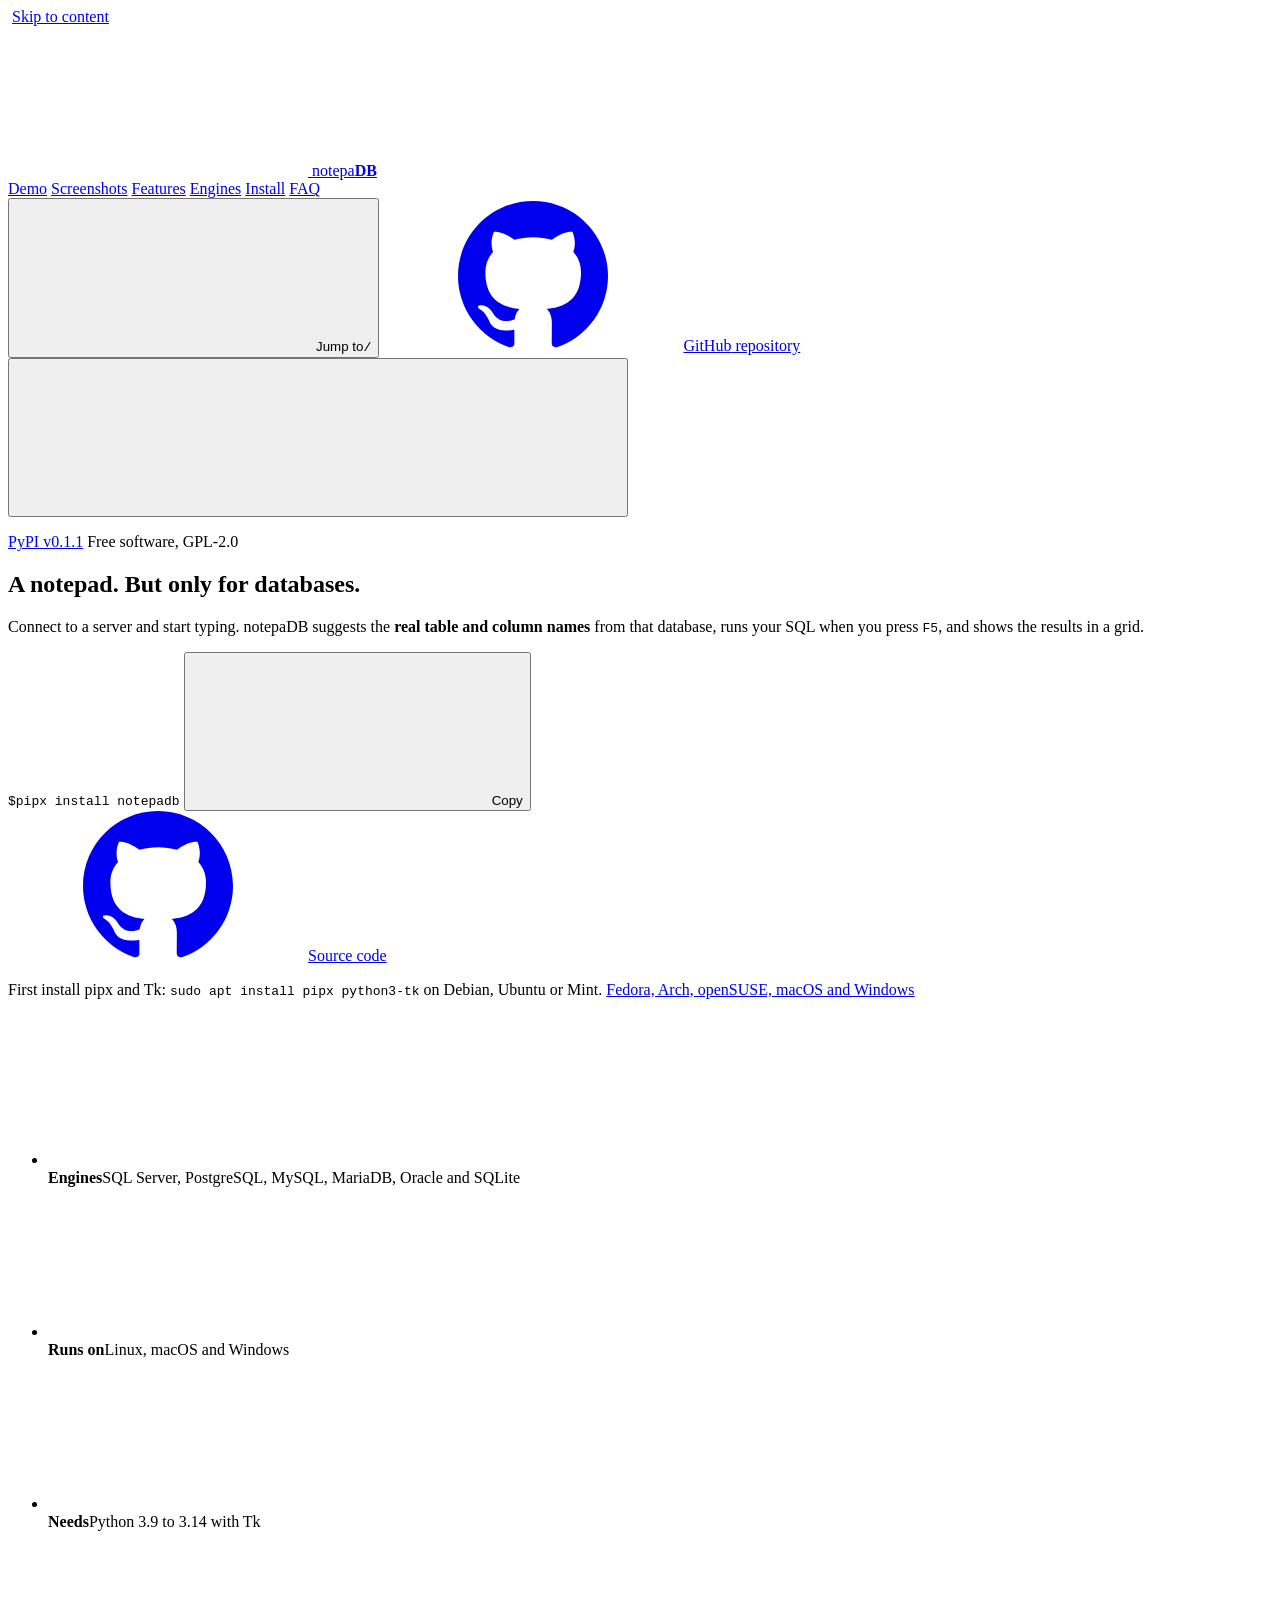
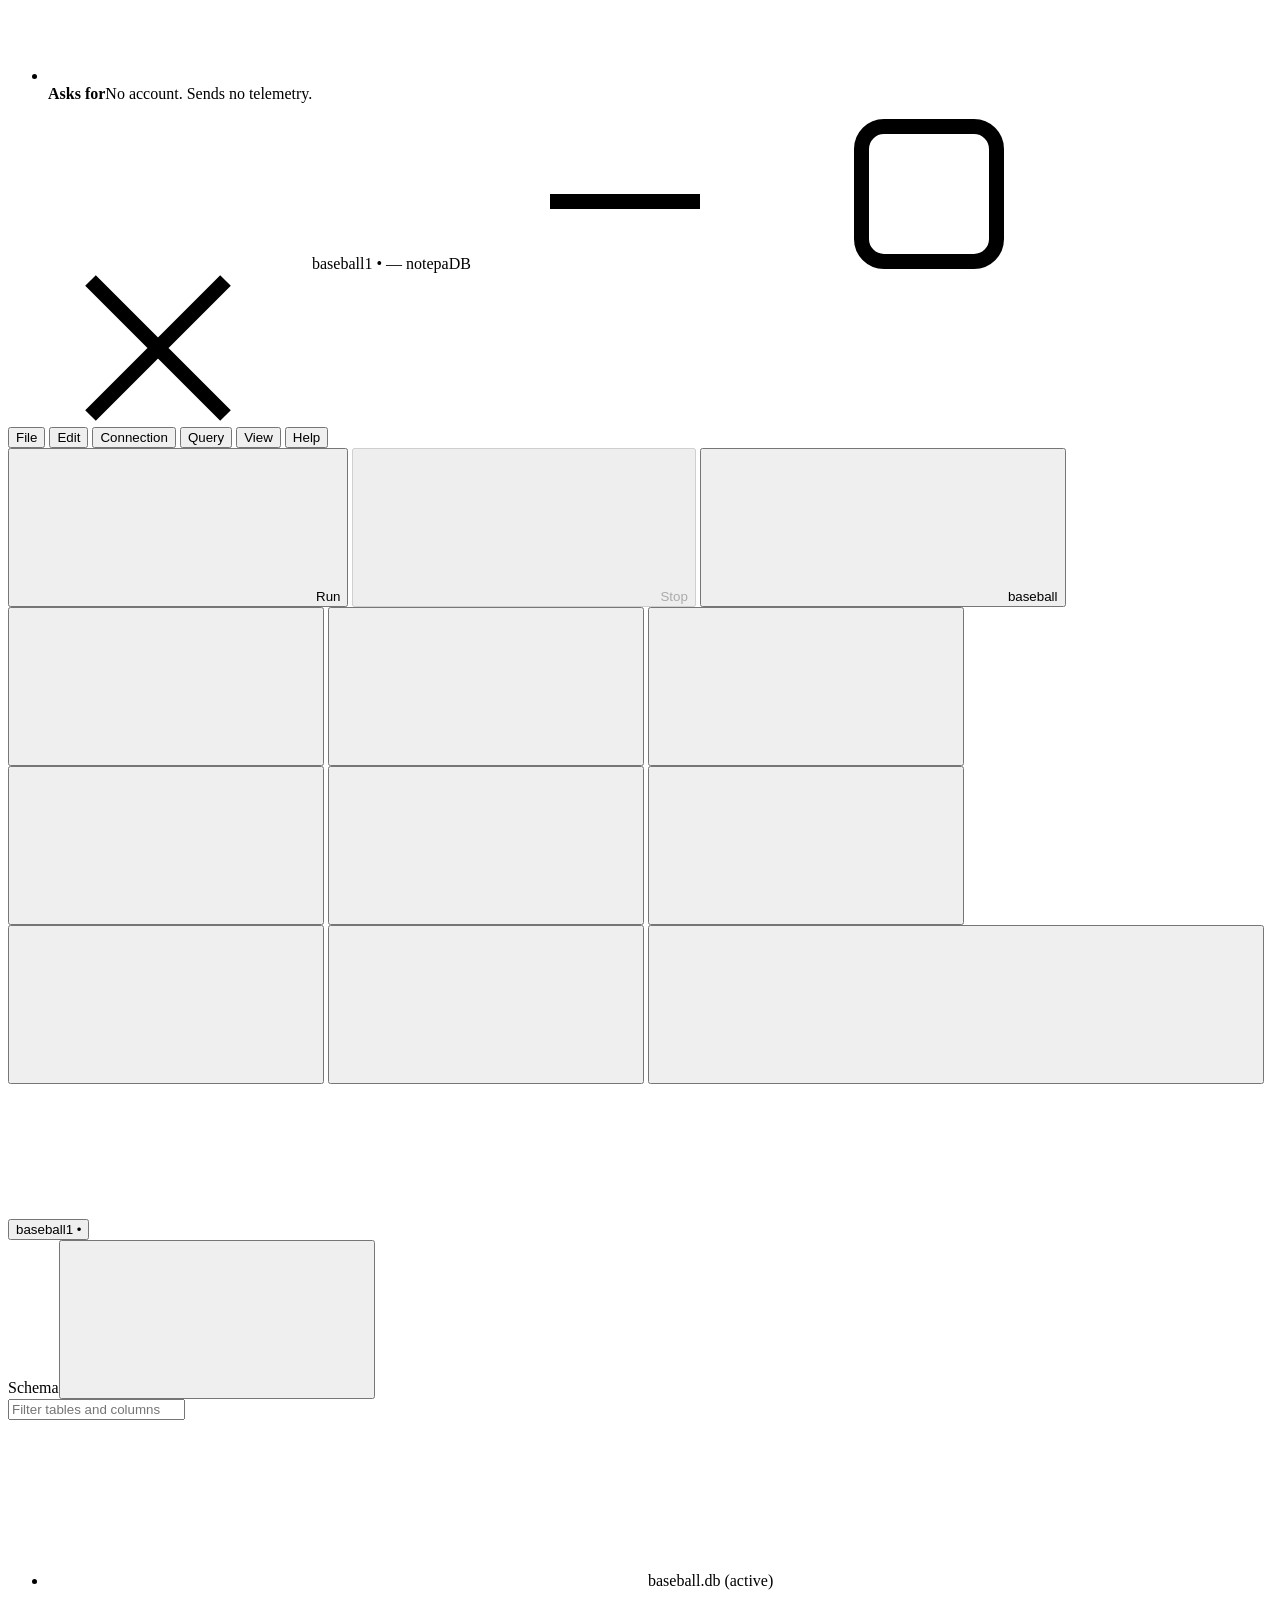
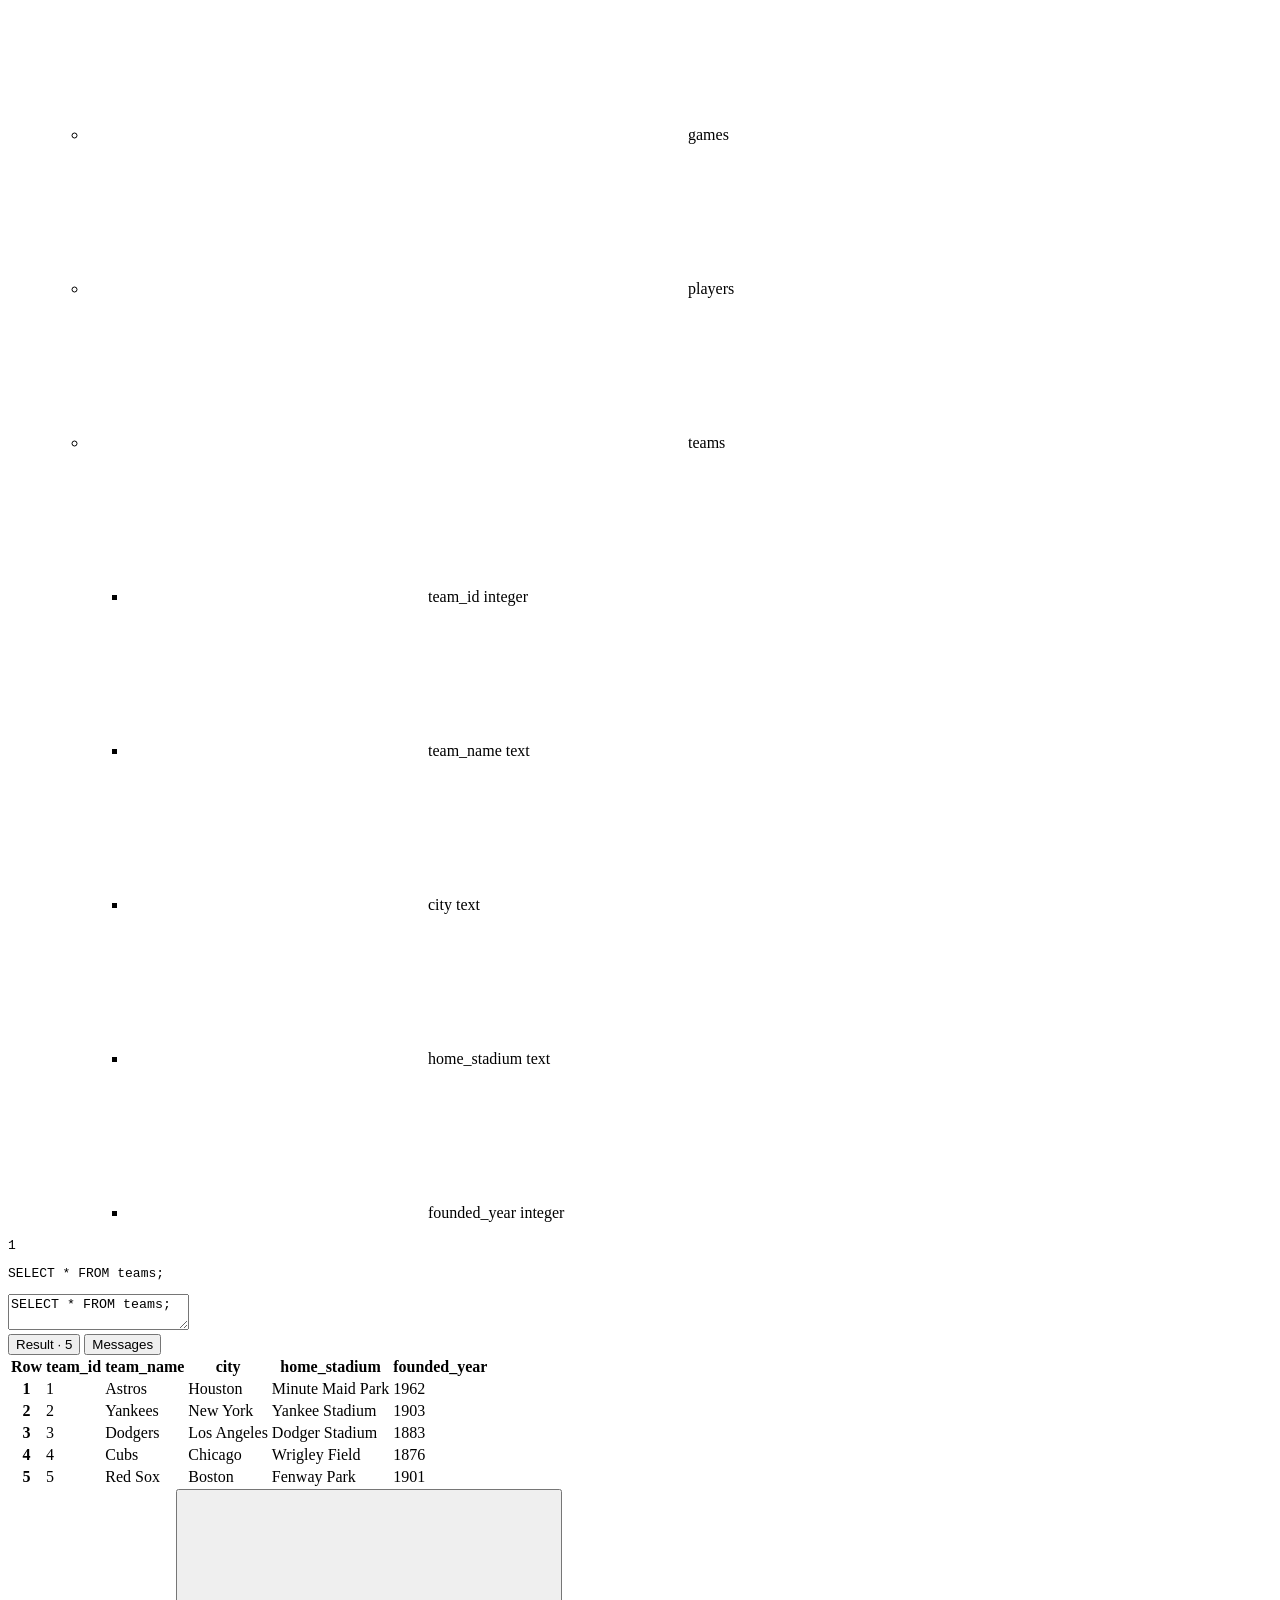
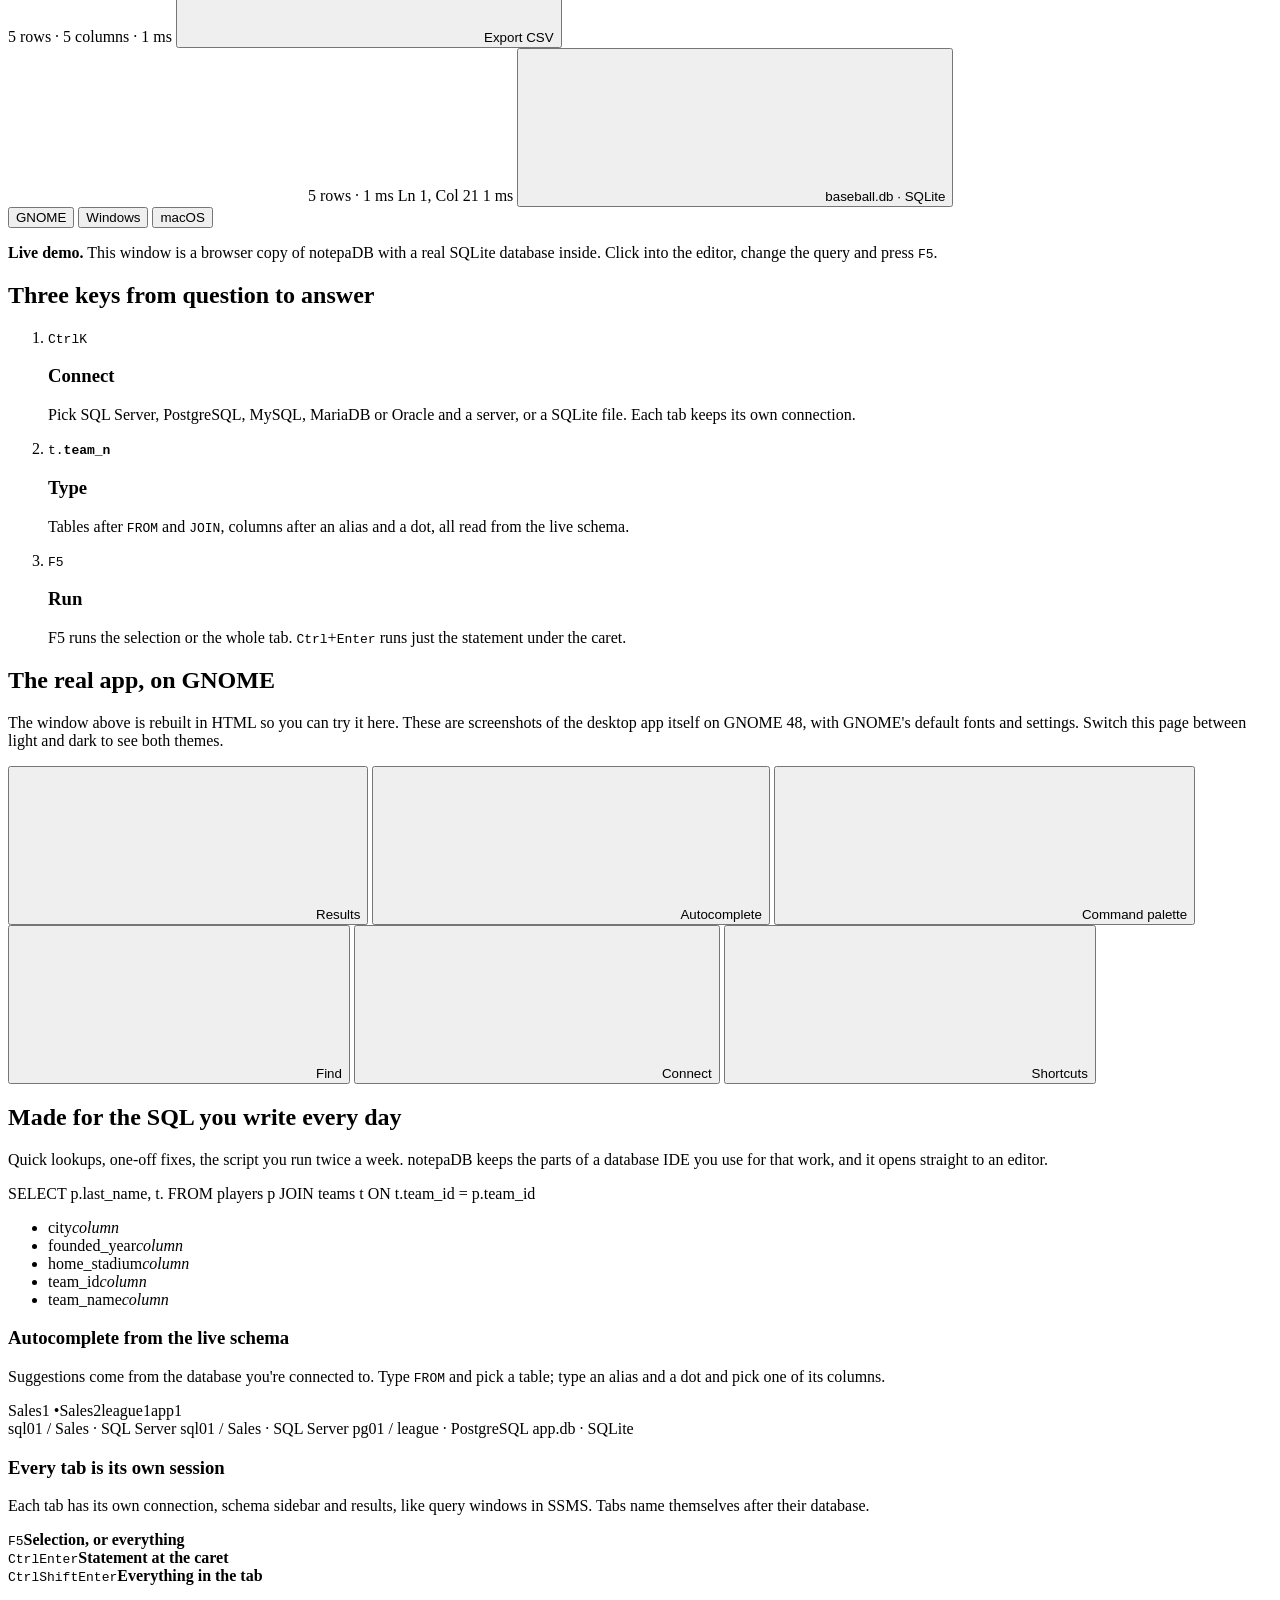
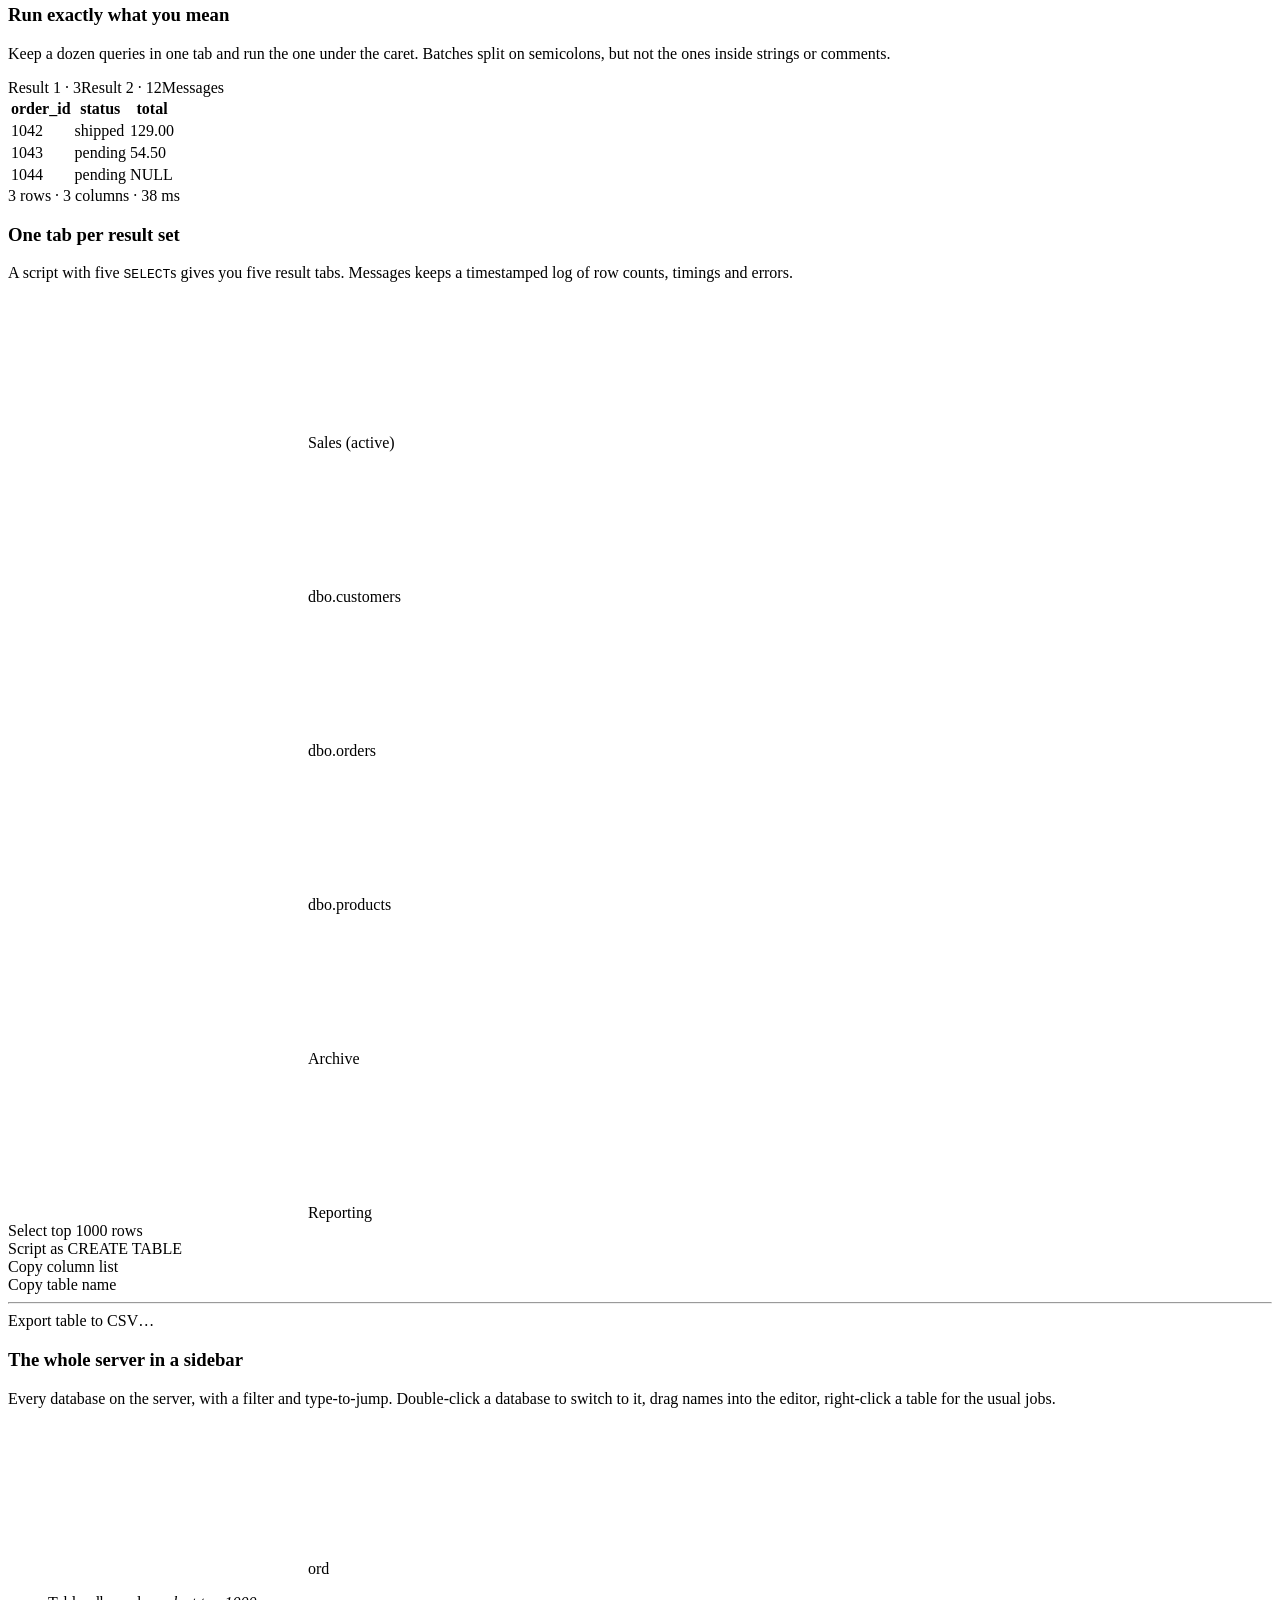
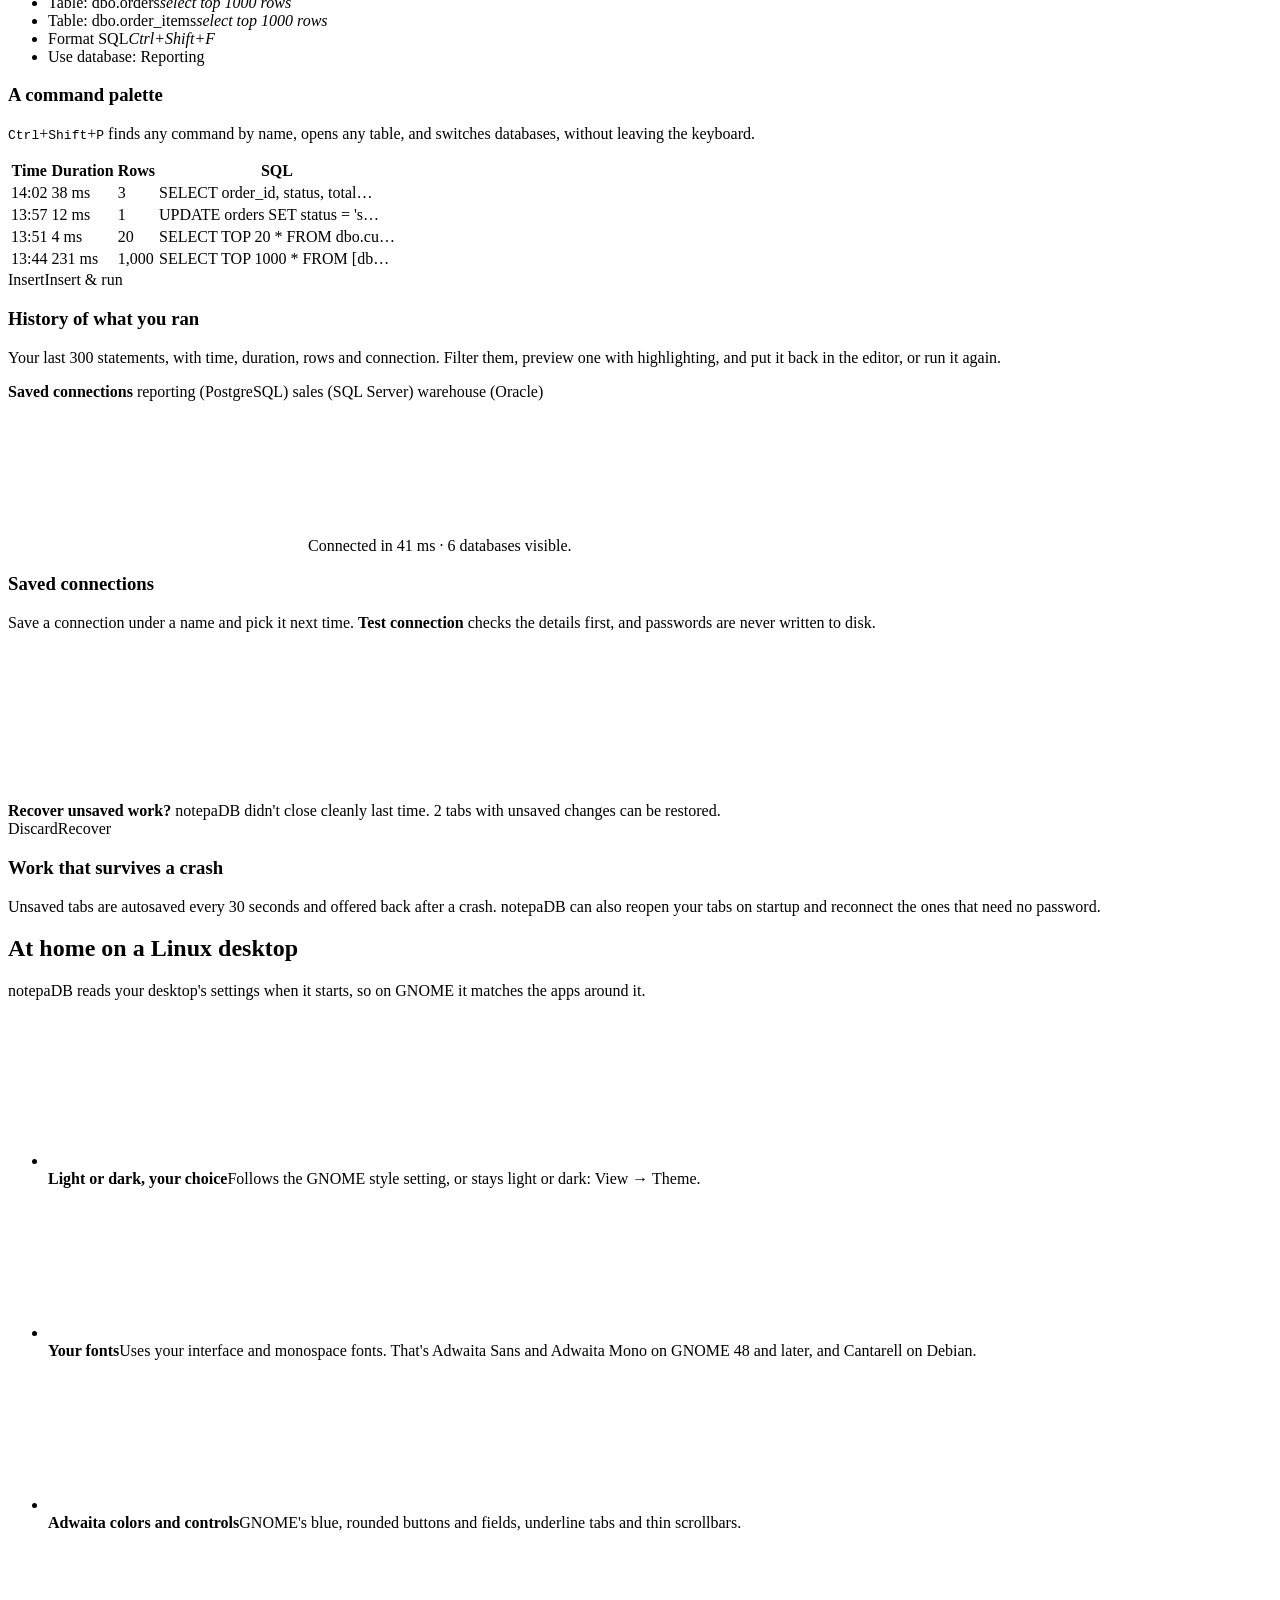
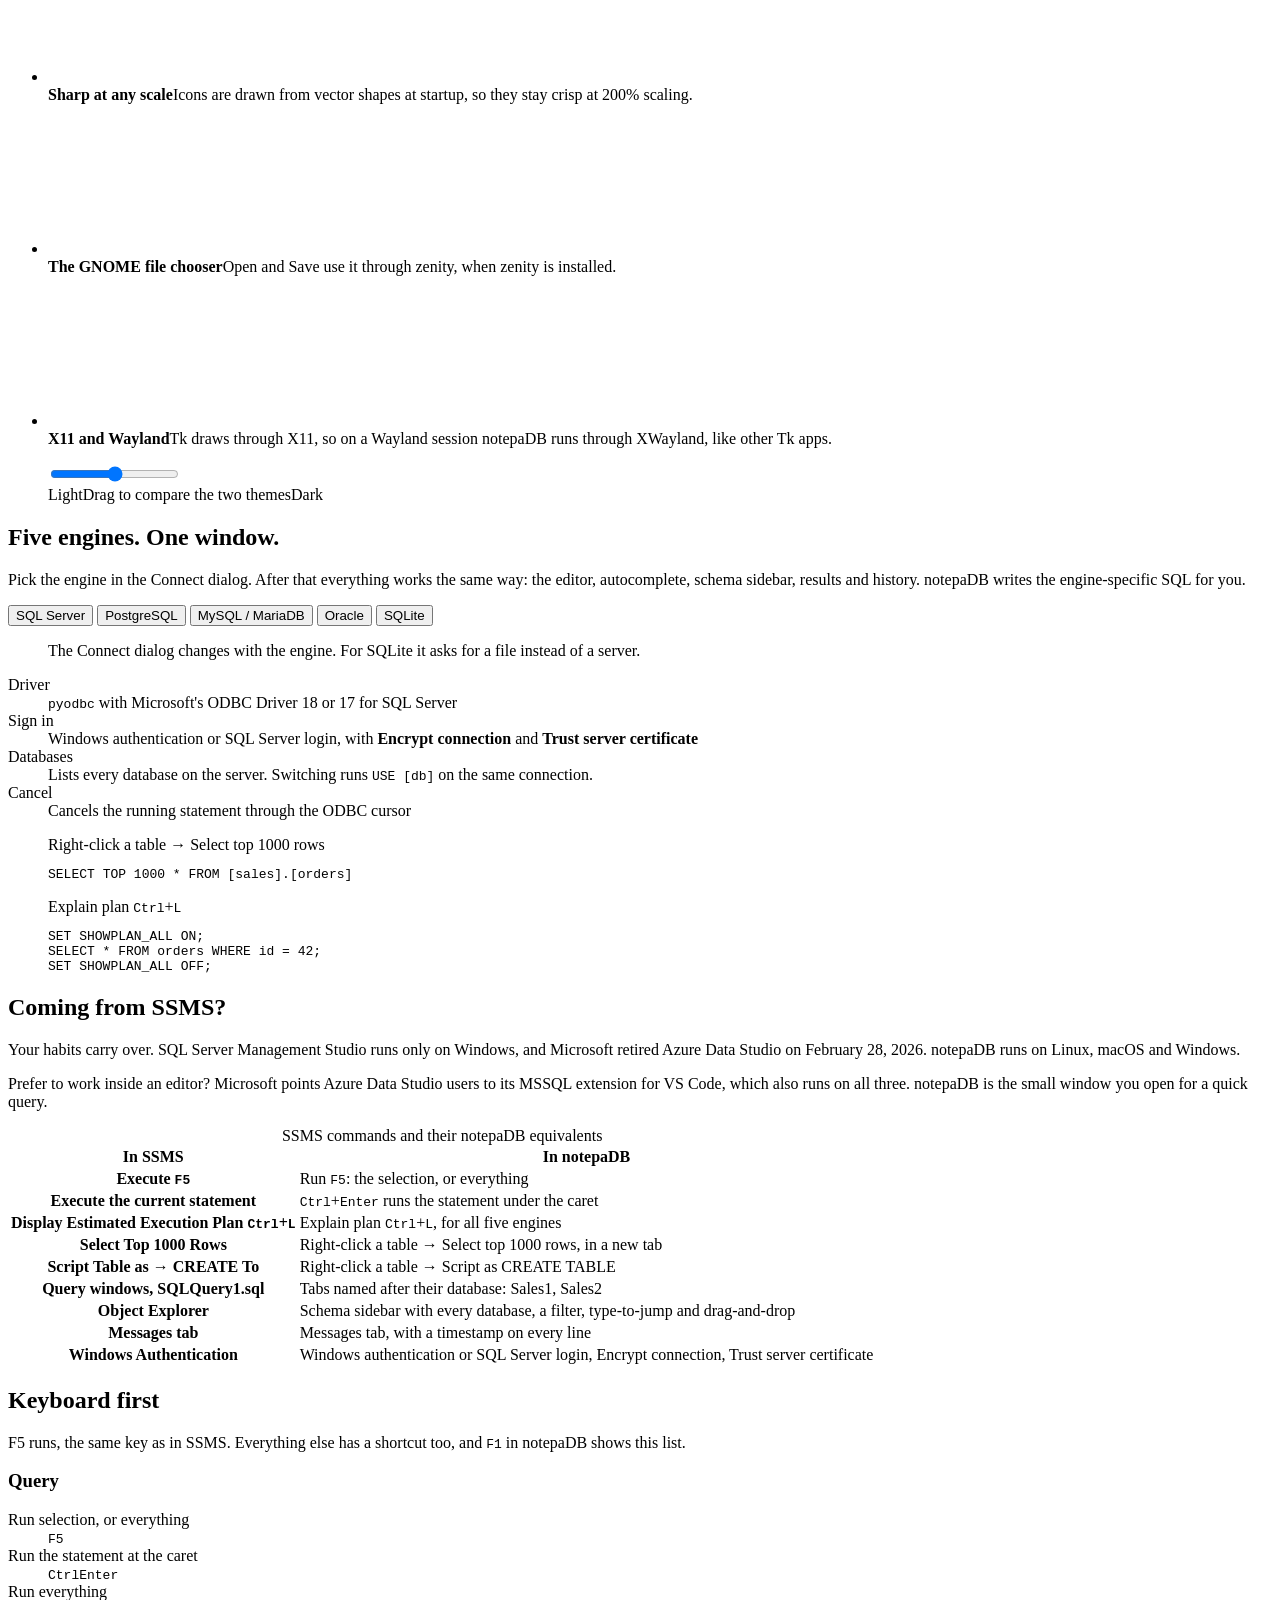
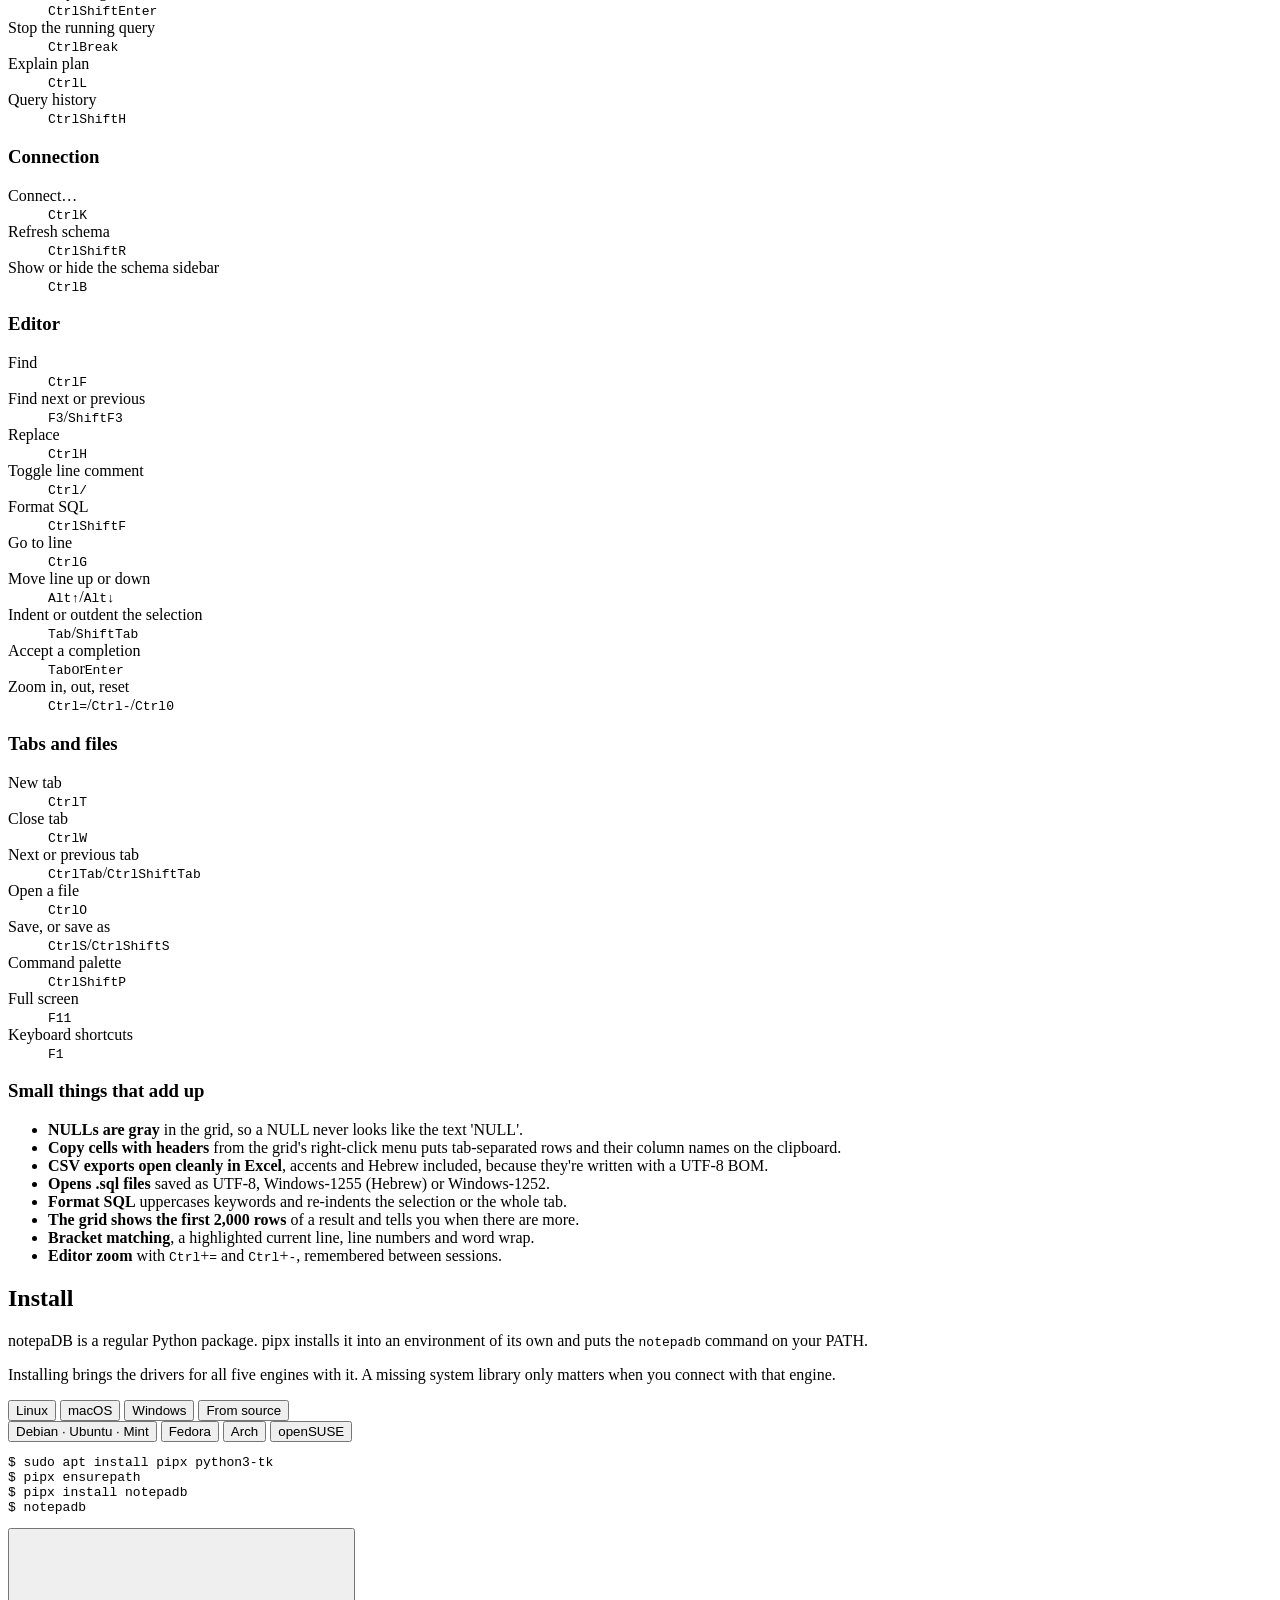
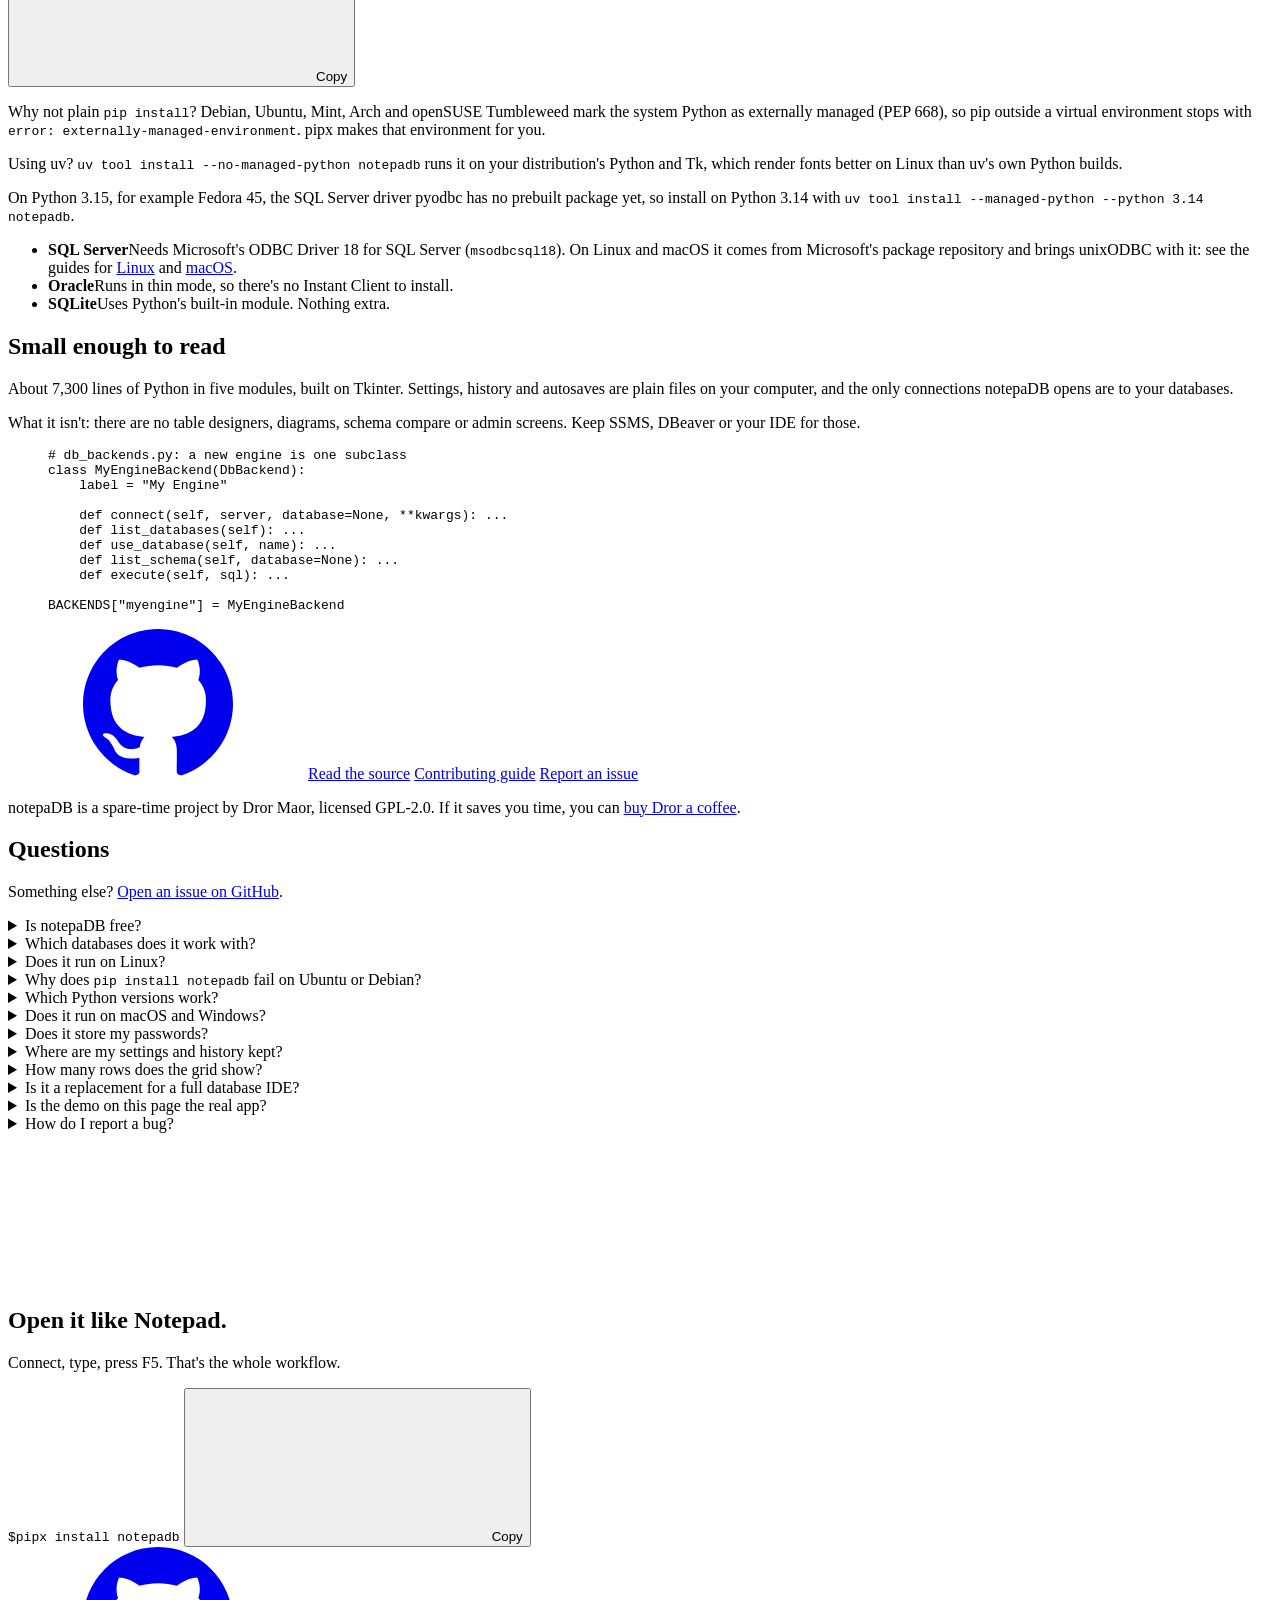
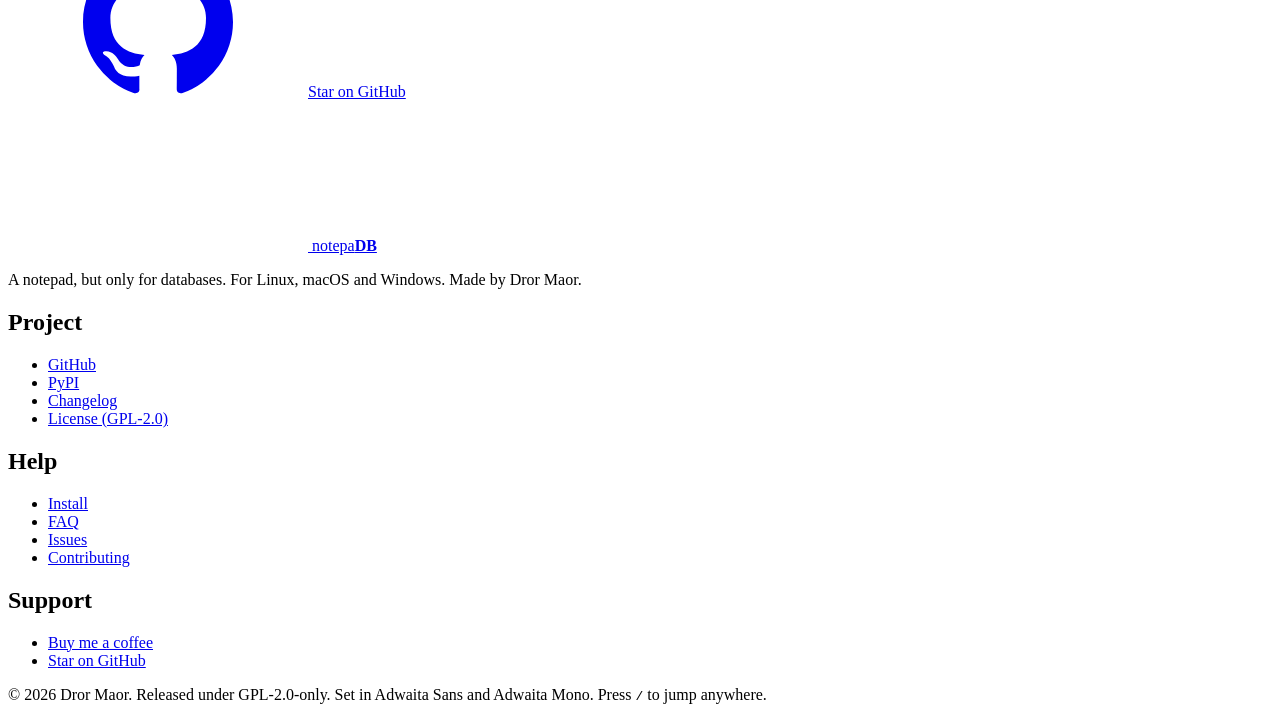
==== site/index.html @ 5547e04e "Add the notepadb.com landing page Static site for notepadb.com (deployed from site/ on Netlify): the" ====
<!doctype html>
<html lang="en">
<head>
<meta charset="utf-8">
<meta name="viewport" content="width=device-width, initial-scale=1, viewport-fit=cover">
<title>notepaDB · A notepad, but only for databases</title>
<meta name="description" content="notepaDB is a free, open-source SQL scratchpad for Linux, macOS and Windows. Connect, type SQL with autocomplete for the real tables and columns on your server, press F5. SQL Server, PostgreSQL, MySQL/MariaDB, Oracle and SQLite.">
<link rel="canonical" href="https://notepadb.com/">
<meta name="color-scheme" content="light dark">
<meta name="theme-color" content="#ffffff" media="(prefers-color-scheme: light)">
<meta name="theme-color" content="#2e2e32" media="(prefers-color-scheme: dark)">
<script>(function(){var d=document.documentElement;try{var t=localStorage.getItem("notepadb-theme");if(t==="light"||t==="dark")d.setAttribute("data-theme",t)}catch(e){}var u=navigator.userAgent,p=(navigator.userAgentData&&navigator.userAgentData.platform)||navigator.platform||"",o=/android/i.test(u)?"android":/iphone|ipad|ipod/i.test(u)||(/mac/i.test(p)&&navigator.maxTouchPoints>1)?"ios":/win/i.test(p)||/windows/i.test(u)?"windows":/mac/i.test(p)||/mac os x/i.test(u)?"mac":/linux|x11|cros|bsd/i.test(p+" "+u)?"linux":"other";d.setAttribute("data-os",o);var r=/fedora|red hat|centos|rocky|alma/i.test(u)?"fed":/arch linux|manjaro|endeavour/i.test(u)?"arch":/opensuse|suse/i.test(u)?"suse":/ubuntu|debian|mint|pop!?_os|elementary/i.test(u)?"deb":"";if(r)d.setAttribute("data-distro",r)})();</script>
<link rel="preload" href="/assets/fonts/adwaita-sans.a95ac8f4.woff2" as="font" type="font/woff2" crossorigin>
<link rel="preload" href="/assets/fonts/adwaita-mono-bold.c2efd1ff.woff2" as="font" type="font/woff2" crossorigin>
<link rel="preload" href="/assets/fonts/adwaita-mono-regular.e21eaefb.woff2" as="font" type="font/woff2" crossorigin>
<link rel="stylesheet" href="/assets/site.css">
<link rel="icon" href="/favicon.svg" type="image/svg+xml">
<link rel="icon" href="/favicon.ico" sizes="32x32">
<link rel="apple-touch-icon" href="/apple-touch-icon.png">
<meta property="og:type" content="website">
<meta property="og:site_name" content="notepaDB">
<meta property="og:url" content="https://notepadb.com/">
<meta property="og:title" content="notepaDB · A notepad, but only for databases">
<meta property="og:description" content="Type SQL with autocomplete for the real tables and columns on your server. Press F5. Free and open source for Linux, macOS and Windows: SQL Server, PostgreSQL, MySQL/MariaDB, Oracle and SQLite.">
<meta property="og:image" content="https://notepadb.com/og.png">
<meta property="og:image:width" content="1200">
<meta property="og:image:height" content="630">
<meta property="og:image:alt" content="The notepaDB window on GNOME: a SQL query, the schema sidebar and a result grid.">
<meta name="twitter:card" content="summary_large_image">
<script type="application/ld+json">
{
  "@context": "https://schema.org",
  "@type": "SoftwareApplication",
  "name": "notepaDB",
  "url": "https://notepadb.com/",
  "description": "A notepad, but only for databases: a SQL scratchpad with autocomplete for the real tables and columns on your server. SQL Server, PostgreSQL, MySQL/MariaDB, Oracle and SQLite.",
  "applicationCategory": "DeveloperApplication",
  "operatingSystem": "Linux, macOS, Windows",
  "license": "https://www.gnu.org/licenses/old-licenses/gpl-2.0.html",
  "downloadUrl": "https://pypi.org/project/notepadb/",
  "sameAs": ["https://github.com/DrorMaor/notepadb", "https://pypi.org/project/notepadb/"],
  "author": { "@type": "Person", "name": "Dror Maor" },
  "offers": { "@type": "Offer", "price": "0", "priceCurrency": "USD" }
}
</script>
<script src="/assets/site.js" defer></script>
<script src="/assets/demo.js" defer></script>
</head>
<body>
<!-- sprite:start -->
<!-- sprite:end -->
<svg width="0" height="0" class="sprite" aria-hidden="true" focusable="false">
  <symbol id="i-github" viewBox="0 0 16 16"><path fill="currentColor" d="M8 0c4.42 0 8 3.58 8 8a8.013 8.013 0 0 1-5.45 7.59c-.4.08-.55-.17-.55-.38 0-.27.01-1.13.01-2.2 0-.75-.25-1.23-.54-1.48 1.78-.2 3.65-.88 3.65-3.95 0-.88-.31-1.59-.82-2.15.08-.2.36-1.02-.08-2.12 0 0-.67-.22-2.2.82-.64-.18-1.32-.27-2-.27-.68 0-1.36.09-2 .27-1.53-1.03-2.2-.82-2.2-.82-.44 1.1-.16 1.92-.08 2.12-.51.56-.82 1.28-.82 2.15 0 3.06 1.86 3.75 3.64 3.95-.23.2-.44.55-.51 1.07-.46.21-1.61.55-2.33-.66-.15-.24-.6-.83-1.23-.82-.67.01-.27.38.01.53.34.19.73.9.82 1.13.16.45.68 1.31 2.69.94 0 .67.01 1.3.01 1.49 0 .21-.15.45-.55.38A7.995 7.995 0 0 1 0 8c0-4.42 3.58-8 8-8Z"/></symbol>
  <symbol id="i-win-min" viewBox="0 0 10 10"><path d="M0 5.5h10" stroke="currentColor" fill="none"/></symbol>
  <symbol id="i-win-max" viewBox="0 0 10 10"><rect x=".5" y=".5" width="9" height="9" rx="1.5" fill="none" stroke="currentColor"/></symbol>
  <symbol id="i-win-close" viewBox="0 0 10 10"><path d="m.5.5 9 9m0-9-9 9" stroke="currentColor" fill="none"/></symbol>
  <symbol id="i-replay" viewBox="0 0 16 16"><path d="M2.75 8a5.25 5.25 0 1 0 1.6-3.77" fill="none" stroke="currentColor" stroke-width="1.7" stroke-linecap="round"/><path d="M4.4 1.6v2.9h2.9" fill="none" stroke="currentColor" stroke-width="1.7" stroke-linecap="round" stroke-linejoin="round"/></symbol>
</svg>

<a class="skip" href="#main">Skip to content</a>

<header class="site-header">
  <div class="wrap header-inner">
    <a class="brand" href="/" aria-label="notepaDB home">
      <svg class="brand-mark" aria-hidden="true"><use href="#ni-logo"/></svg>
      <span class="wordmark">notepa<b>DB</b></span>
    </a>
    <nav class="nav" aria-label="Sections">
      <a href="#demo">Demo</a>
      <a href="#screenshots">Screenshots</a>
      <a href="#features">Features</a>
      <a href="#engines">Engines</a>
      <a href="#install">Install</a>
      <a href="#faq">FAQ</a>
    </nav>
    <div class="header-actions">
      <button class="hbtn jump" type="button" id="palette-open" aria-haspopup="dialog" aria-label="Jump to a section or command">
        <svg aria-hidden="true"><use href="#ni-search"/></svg><span class="jump-label">Jump to</span><kbd>/</kbd>
      </button>
      <a class="hbtn" href="https://github.com/DrorMaor/notepadb">
        <svg aria-hidden="true"><use href="#i-github"/></svg><span class="gh-label">GitHub</span><span class="sr-only"> repository</span>
      </a>
      <button class="hbtn theme-toggle" type="button" id="theme-toggle" aria-label="Switch to the dark theme">
        <svg class="i-moon" aria-hidden="true"><use href="#ni-moon"/></svg>
        <svg class="i-sun" aria-hidden="true"><use href="#ni-sun"/></svg>
      </button>
    </div>
  </div>
</header>

<main id="main">

<section class="hero" aria-labelledby="hero-title">
  <div class="wrap hero-grid">
    <div class="hero-copy">
      <p class="kicker">
        <a class="ver" href="https://pypi.org/project/notepadb/"><span class="ver-tag">PyPI</span> v<span data-pypi-version>0.1.1</span></a>
        <span>Free software, GPL-2.0</span>
      </p>
      <h1 class="hero-title" id="hero-title">
        <span class="line">A notepad.</span>
        <span class="line">But only for <span class="kw">databases</span>.<span class="caret" aria-hidden="true"></span></span>
      </h1>
      <p class="lede">Connect to a server and start typing. notepaDB suggests the <strong>real table and column names</strong> from that database, runs your SQL when you press <kbd>F5</kbd>, and shows the results in a grid.</p>
      <div class="cta">
        <div class="cmd">
          <code><span class="prompt" aria-hidden="true">$</span><span data-cta-cmd>pipx install notepadb</span></code>
          <button class="btn btn-accent copy-btn" type="button" data-copy="pipx install notepadb" data-cta-copy>
            <svg aria-hidden="true"><use href="#ni-copy"/></svg><span>Copy</span>
          </button>
        </div>
        <a class="btn btn-pill" href="https://github.com/DrorMaor/notepadb">
          <svg aria-hidden="true"><use href="#i-github"/></svg>Source code
        </a>
      </div>
      <p class="cta-note" data-cta-note>First install pipx and Tk: <code>sudo apt install pipx python3-tk</code> on Debian, Ubuntu or Mint. <a href="#install">Fedora, Arch, openSUSE, macOS and Windows</a></p>
      <script>(function(){var C={linux:["pipx install notepadb",'First install pipx and Tk: <code>sudo apt install pipx python3-tk</code> on Debian, Ubuntu or Mint. <a href="#install">Fedora, Arch, openSUSE, macOS and Windows</a>'],fed:["pipx install notepadb",'First install pipx and Tk: <code>sudo dnf install pipx python3-tkinter</code>. <a href="#install">Other distributions, macOS and Windows</a>'],arch:["pipx install notepadb",'First install pipx and Tk: <code>sudo pacman -S python-pipx tk</code>. <a href="#install">Other distributions, macOS and Windows</a>'],suse:["pipx install notepadb",'First install pipx and Tk: <code>sudo zypper install python3-pipx python3-tk</code>. <a href="#install">Other distributions, macOS and Windows</a>'],mac:["uv tool install --managed-python --python 3.14 notepadb",'Needs uv: <code>brew install uv</code>. <a href="#install">Why Python 3.14, and other platforms</a>'],windows:["uv tool install --python 3.14 notepadb",'Needs uv: <code>winget install --id=astral-sh.uv -e</code>. <a href="#install">Other ways to install</a>'],other:["pipx install notepadb",'notepaDB is a desktop app for Linux, macOS and Windows. <a href="#install">Install steps for each</a>']};var d=document.documentElement,o=d.dataset.os,k=o==="linux"&&C[d.dataset.distro]?d.dataset.distro:o;var c=C[k]||C.other;window.notepadbCta={cmd:c[0],note:c[1]};var h=document.currentScript.parentNode;h.querySelector("[data-cta-cmd]").textContent=c[0];h.querySelector("[data-cta-copy]").setAttribute("data-copy",c[0]);h.querySelector("[data-cta-note]").innerHTML=c[1]})();</script>
    </div>

    <ul class="facts boxed" aria-label="At a glance">
      <li>
        <svg aria-hidden="true"><use href="#ni-database"/></svg>
        <div><b>Engines</b><span>SQL Server, PostgreSQL, MySQL, MariaDB, Oracle and SQLite</span></div>
      </li>
      <li>
        <svg aria-hidden="true"><use href="#ni-sidebar"/></svg>
        <div><b>Runs on</b><span>Linux, macOS and Windows</span></div>
      </li>
      <li>
        <svg aria-hidden="true"><use href="#ni-terminal"/></svg>
        <div><b>Needs</b><span>Python 3.9 to 3.14 with Tk</span></div>
      </li>
      <li>
        <svg aria-hidden="true"><use href="#ni-key"/></svg>
        <div><b>Asks for</b><span>No account. Sends no telemetry.</span></div>
      </li>
    </ul>
  </div>

  <div class="stage" id="demo">
    <div class="wrap">
      <div class="np-shell" id="np-shell">
        <div class="np-globalbar" id="np-globalbar" hidden><svg class="np-gb-apple" aria-hidden="true" viewBox="0 0 14 17"><path fill="currentColor" d="M11.6 9c0-2.2 1.8-3.2 1.9-3.3-1-1.5-2.6-1.7-3.2-1.7-1.4-.1-2.6.8-3.3.8s-1.7-.8-2.9-.8C2.6 4 1.2 4.9.4 6.3c-1.6 2.8-.4 6.9 1.2 9.1.8 1.1 1.7 2.3 2.8 2.3 1.1-.1 1.6-.7 2.9-.7 1.4 0 1.8.7 3 .7s1.9-1.1 2.7-2.2c.8-1.3 1.2-2.5 1.2-2.6-.1 0-2.6-1-2.6-3.9ZM9.4 2.6C10 1.9 10.4.9 10.3 0c-.9 0-1.9.6-2.6 1.3-.6.6-1.1 1.6-.9 2.6 1 .1 2-.5 2.6-1.3Z"/></svg><b class="np-gb-app">notepaDB</b></div>
        <div class="np" id="np" role="region" aria-label="Interactive notepaDB demo with a sample baseball database">
          <div class="np-titlebar">
            <span class="np-lights" aria-hidden="true"><i></i><i></i><i></i></span>
            <svg class="np-appicon" aria-hidden="true"><use href="#ni-logo"/></svg>
            <span class="np-title" id="np-title">baseball1 • — notepaDB</span>
            <span class="np-caption" aria-hidden="true">
              <span class="cap cap-min"><svg><use href="#i-win-min"/></svg></span>
              <span class="cap cap-max"><svg><use href="#i-win-max"/></svg></span>
              <span class="cap cap-close"><svg><use href="#i-win-close"/></svg></span>
              <span class="cap cap-gnome"><svg><use href="#ni-close"/></svg></span>
            </span>
          </div>
          <div class="np-menubar" id="np-menubar" role="menubar" aria-label="Menu">
            <button type="button" role="menuitem" aria-haspopup="menu" aria-expanded="false" data-menu="File">File</button>
            <button type="button" role="menuitem" aria-haspopup="menu" aria-expanded="false" data-menu="Edit">Edit</button>
            <button type="button" role="menuitem" aria-haspopup="menu" aria-expanded="false" data-menu="Connection">Connection</button>
            <button type="button" role="menuitem" aria-haspopup="menu" aria-expanded="false" data-menu="Query">Query</button>
            <button type="button" role="menuitem" aria-haspopup="menu" aria-expanded="false" data-menu="View">View</button>
            <button type="button" role="menuitem" aria-haspopup="menu" aria-expanded="false" data-menu="Help">Help</button>
          </div>
          <script>(function(){var o=document.documentElement.dataset.os,c=o==="windows"?"windows":o==="mac"||o==="ios"?"mac":"linux";document.getElementById("np").dataset.os=c;document.getElementById("np-shell").dataset.os=c;if(c==="mac"){var g=document.getElementById("np-globalbar");g.hidden=false;g.appendChild(document.getElementById("np-menubar"))}})();</script>
          <div class="np-toolbar" role="toolbar" aria-label="Toolbar">
            <button class="np-b np-accent" type="button" data-act="run" title="Run the selection, or everything (F5). Ctrl+Enter runs just the statement at the caret"><svg aria-hidden="true"><use href="#ni-play"/></svg>Run</button>
            <button class="np-b np-tool" type="button" data-act="stop" title="Stop the running query (Ctrl+Break)" disabled><svg aria-hidden="true"><use href="#ni-stop"/></svg>Stop</button>
            <span class="np-sep" aria-hidden="true"></span>
            <button class="np-b np-tool" type="button" data-act="connect" id="np-connect-btn" title="Connect to a database (Ctrl+K)"><svg aria-hidden="true"><use href="#ni-plug"/></svg><span id="np-connect-label">baseball</span></button>
            <button class="np-b np-icon" type="button" data-act="refresh" title="Refresh schema (Ctrl+Shift+R)" aria-label="Refresh schema"><svg aria-hidden="true"><use href="#ni-refresh"/></svg></button>
            <span class="np-sep" aria-hidden="true"></span>
            <button class="np-b np-icon" type="button" data-act="newtab" title="New tab (Ctrl+T)" aria-label="New tab"><svg aria-hidden="true"><use href="#ni-tab"/></svg></button>
            <button class="np-b np-icon np-opt" type="button" data-act="open" title="Open a SQL file (Ctrl+O)" aria-label="Open a SQL file"><svg aria-hidden="true"><use href="#ni-folder"/></svg></button>
            <button class="np-b np-icon np-opt" type="button" data-act="save" title="Save (Ctrl+S)" aria-label="Save"><svg aria-hidden="true"><use href="#ni-save"/></svg></button>
            <span class="np-sep np-opt" aria-hidden="true"></span>
            <button class="np-b np-icon np-opt" type="button" data-act="format" title="Format SQL (Ctrl+Shift+F)" aria-label="Format SQL"><svg aria-hidden="true"><use href="#ni-format"/></svg></button>
            <button class="np-b np-icon" type="button" data-act="history" title="Query history (Ctrl+Shift+H)" aria-label="Query history"><svg aria-hidden="true"><use href="#ni-history"/></svg></button>
            <span class="np-spring"></span>
            <button class="np-b np-icon np-opt" type="button" data-act="sidebar" title="Show or hide the schema sidebar (Ctrl+B)" aria-label="Show or hide the schema sidebar"><svg aria-hidden="true"><use href="#ni-sidebar"/></svg></button>
            <button class="np-b np-icon" type="button" data-act="palette" title="Command palette (Ctrl+Shift+P)" aria-label="Command palette"><svg aria-hidden="true"><use href="#ni-terminal"/></svg></button>
            <button class="np-b np-icon" type="button" data-act="theme" title="Switch the theme" aria-label="Switch between light and dark"><svg class="np-i-moon" aria-hidden="true"><use href="#ni-moon"/></svg><svg class="np-i-sun" aria-hidden="true"><use href="#ni-sun"/></svg></button>
          </div>
          <div class="np-tabs" id="np-tabs" role="tablist" aria-label="Query tabs">
            <div class="np-tab" role="presentation"><button type="button" role="tab" aria-selected="true">baseball1 •</button><span class="np-tabx" aria-hidden="true"><svg><use href="#ni-close"/></svg></span></div>
          </div>
          <div class="np-body" id="np-body">
            <aside class="np-side" aria-label="Schema">
              <div class="np-side-head"><span>Schema</span><button class="np-b np-icon np-mini" type="button" data-act="refresh" title="Refresh schema (Ctrl+Shift+R)" aria-label="Refresh schema"><svg aria-hidden="true"><use href="#ni-refresh"/></svg></button></div>
              <div class="np-filter"><input type="text" id="np-filter" placeholder="Filter tables and columns" aria-label="Filter tables and columns" autocomplete="off" spellcheck="false"></div>
              <ul class="np-tree" id="np-tree" role="tree" aria-label="Databases, tables and columns">
                <li role="none"><div class="np-row d0 is-active" role="treeitem" aria-expanded="true" aria-level="1" aria-selected="false" tabindex="0"><span class="tw"><svg aria-hidden="true"><use href="#ni-chev_down"/></svg></span><svg class="ti ti-db" aria-hidden="true"><use href="#ni-database"/></svg>baseball.db  (active)</div>
                  <ul role="group">
                    <li role="none"><div class="np-row d1" role="treeitem" aria-expanded="false" aria-level="2" aria-selected="false" tabindex="-1"><span class="tw"><svg aria-hidden="true"><use href="#ni-chev_right"/></svg></span><svg class="ti" aria-hidden="true"><use href="#ni-table"/></svg>games</div></li>
                    <li role="none"><div class="np-row d1" role="treeitem" aria-expanded="false" aria-level="2" aria-selected="false" tabindex="-1"><span class="tw"><svg aria-hidden="true"><use href="#ni-chev_right"/></svg></span><svg class="ti" aria-hidden="true"><use href="#ni-table"/></svg>players</div></li>
                    <li role="none"><div class="np-row d1" role="treeitem" aria-expanded="true" aria-level="2" aria-selected="false" tabindex="-1"><span class="tw"><svg aria-hidden="true"><use href="#ni-chev_down"/></svg></span><svg class="ti" aria-hidden="true"><use href="#ni-table"/></svg>teams</div>
                      <ul role="group">
                        <li role="none"><div class="np-row d2" role="treeitem" aria-level="3" aria-selected="false" tabindex="-1"><span class="tw"></span><svg class="ti ti-col" aria-hidden="true"><use href="#ni-column"/></svg>team_id  <span class="ty">integer</span></div></li>
                        <li role="none"><div class="np-row d2" role="treeitem" aria-level="3" aria-selected="false" tabindex="-1"><span class="tw"></span><svg class="ti ti-col" aria-hidden="true"><use href="#ni-column"/></svg>team_name  <span class="ty">text</span></div></li>
                        <li role="none"><div class="np-row d2" role="treeitem" aria-level="3" aria-selected="false" tabindex="-1"><span class="tw"></span><svg class="ti ti-col" aria-hidden="true"><use href="#ni-column"/></svg>city  <span class="ty">text</span></div></li>
                        <li role="none"><div class="np-row d2" role="treeitem" aria-level="3" aria-selected="false" tabindex="-1"><span class="tw"></span><svg class="ti ti-col" aria-hidden="true"><use href="#ni-column"/></svg>home_stadium  <span class="ty">text</span></div></li>
                        <li role="none"><div class="np-row d2" role="treeitem" aria-level="3" aria-selected="false" tabindex="-1"><span class="tw"></span><svg class="ti ti-col" aria-hidden="true"><use href="#ni-column"/></svg>founded_year  <span class="ty">integer</span></div></li>
                      </ul>
                    </li>
                  </ul>
                </li>
              </ul>
              <div class="np-empty np-side-empty" id="np-side-empty" hidden>
                <svg aria-hidden="true"><use href="#ni-database"/></svg>
                <b>Not connected</b>
                <span>Connect to browse the databases, tables and columns you can query.</span>
                <button class="np-b np-accent" type="button" data-act="connect">Connect…</button>
              </div>
            </aside>
            <div class="np-main">
              <div class="np-card np-editor-card">
                <div class="np-find" id="np-find" hidden>
                  <div class="np-find-row">
                    <svg class="np-find-i" aria-hidden="true"><use href="#ni-search"/></svg>
                    <input type="text" id="np-find-input" placeholder="Find" aria-label="Find" autocomplete="off" spellcheck="false">
                    <span class="np-find-count" id="np-find-count" aria-live="polite"></span>
                    <button class="np-b np-icon np-mini" type="button" data-find="prev" title="Previous match (Shift+Enter)" aria-label="Previous match"><svg aria-hidden="true"><use href="#ni-arrow_up"/></svg></button>
                    <button class="np-b np-icon np-mini" type="button" data-find="next" title="Next match (Enter)" aria-label="Next match"><svg aria-hidden="true"><use href="#ni-arrow_down"/></svg></button>
                    <button class="np-b np-tool np-mini np-case" type="button" data-find="case" aria-pressed="false" title="Match case">Aa</button>
                    <button class="np-b np-icon np-mini" type="button" data-find="toggle" title="Show replace (Ctrl+H)" aria-label="Show replace" aria-expanded="false"><svg aria-hidden="true"><use href="#ni-replace"/></svg></button>
                    <span class="np-spring"></span>
                    <button class="np-b np-icon np-mini" type="button" data-find="close" title="Close (Esc)" aria-label="Close find"><svg aria-hidden="true"><use href="#ni-close"/></svg></button>
                  </div>
                  <div class="np-find-row" id="np-replace-row" hidden>
                    <svg class="np-find-i" aria-hidden="true"><use href="#ni-replace"/></svg>
                    <input type="text" id="np-replace-input" placeholder="Replace with" aria-label="Replace with" autocomplete="off" spellcheck="false">
                    <button class="np-b np-tool np-mini" type="button" data-find="replace">Replace</button>
                    <button class="np-b np-tool np-mini" type="button" data-find="all">Replace all</button>
                  </div>
                </div>
                <div class="np-editor">
                  <pre class="np-gutter" id="np-gutter" aria-hidden="true">1</pre>
                  <div class="np-code">
                    <pre class="np-hl" id="np-hl" aria-hidden="true"><span class="hl-in"><span class="cl"><span class="k">SELECT</span> * <span class="k">FROM</span> teams;</span>
</span></pre>
                    <textarea class="np-input" id="np-input" aria-label="SQL editor. F5 runs the selection or everything, Control+Enter the statement at the caret, Control+K connects." spellcheck="false" autocapitalize="off" autocomplete="off" autocorrect="off">SELECT * FROM teams;</textarea>
                    <span class="np-hint" id="np-hint" aria-hidden="true" hidden>Type SQL here  ·  Ctrl+Enter runs the statement at the caret  ·  F5 runs everything</span>
                    <ul class="np-ac" id="np-ac" role="listbox" aria-label="Suggestions" hidden></ul>
                  </div>
                </div>
              </div>
              <div class="np-card np-results-card">
                <div class="np-rtabs" id="np-rtabs" role="tablist" aria-label="Results">
                  <button class="np-rtab" type="button" role="tab" aria-selected="true">Result  ·  5</button>
                  <button class="np-rtab" type="button" role="tab" aria-selected="false" tabindex="-1">Messages</button>
                </div>
                <div class="np-rbody" id="np-rbody">
                  <div class="np-gridwrap" id="np-gridwrap" role="tabpanel" tabindex="0" aria-label="Query results">
                    <table class="np-grid">
                      <thead><tr><th class="ix" scope="col"><span class="sr-only">Row</span></th><th scope="col">team_id</th><th scope="col">team_name</th><th scope="col">city</th><th scope="col">home_stadium</th><th scope="col">founded_year</th></tr></thead>
                      <tbody>
                        <tr><th class="ix" scope="row">1</th><td>1</td><td>Astros</td><td>Houston</td><td>Minute Maid Park</td><td>1962</td></tr>
                        <tr><th class="ix" scope="row">2</th><td>2</td><td>Yankees</td><td>New York</td><td>Yankee Stadium</td><td>1903</td></tr>
                        <tr><th class="ix" scope="row">3</th><td>3</td><td>Dodgers</td><td>Los Angeles</td><td>Dodger Stadium</td><td>1883</td></tr>
                        <tr><th class="ix" scope="row">4</th><td>4</td><td>Cubs</td><td>Chicago</td><td>Wrigley Field</td><td>1876</td></tr>
                        <tr><th class="ix" scope="row">5</th><td>5</td><td>Red Sox</td><td>Boston</td><td>Fenway Park</td><td>1901</td></tr>
                      </tbody>
                    </table>
                  </div>
                  <pre class="np-log" id="np-log" role="tabpanel" aria-label="Messages" tabindex="0" hidden></pre>
                </div>
                <div class="np-rfoot">
                  <span id="np-rfoot-label">5 rows  ·  5 columns  ·  1 ms</span>
                  <button class="np-b np-tool np-mini" type="button" data-act="export"><svg aria-hidden="true"><use href="#ni-export"/></svg>Export CSV</button>
                </div>
              </div>
            </div>
          </div>
          <div class="np-status" id="np-status">
            <span class="np-st-msg is-ok" id="np-st-msg"><svg aria-hidden="true"><use href="#ni-success"/></svg><span id="np-st-text">5 rows  ·  1 ms</span></span>
            <span class="np-st-pos" id="np-st-pos">Ln 1, Col 21</span>
            <span class="np-st-time" id="np-st-time">1 ms</span>
            <button class="np-st-conn is-on" type="button" id="np-st-conn" data-act="connect" title="Connection — click to change (Ctrl+K)"><svg aria-hidden="true"><use href="#ni-dot"/></svg><span id="np-st-conn-text">baseball.db  ·  SQLite</span></button>
          </div>
          <div class="np-menu" id="np-menu" role="menu" hidden></div>
          <div class="np-modal" id="np-modal" hidden></div>
          <div class="np-palette" id="np-palette" hidden></div>
        </div>
      </div>
      <div class="demo-caption">
        <div class="os-switch" id="np-os" role="group" aria-label="Window style">
          <button type="button" data-os="linux" aria-pressed="true">GNOME</button>
          <button type="button" data-os="windows" aria-pressed="false">Windows</button>
          <button type="button" data-os="mac" aria-pressed="false">macOS</button>
        </div>
        <p id="demo-status"><strong>Live demo.</strong> This window is a browser copy of notepaDB with a real SQLite database inside. Click into the editor, change the query and press <kbd>F5</kbd>.</p>
        <button class="btn btn-pill btn-sm" type="button" id="demo-replay" hidden><svg aria-hidden="true"><use href="#i-replay"/></svg><span>Replay</span></button>
      </div>
    </div>
  </div>
</section>

<section class="band band-steps" id="how" aria-labelledby="steps-title">
  <div class="wrap">
    <h2 class="steps-title" id="steps-title">Three keys from question to answer</h2>
    <ol class="steps">
      <li class="step">
        <span class="step-keys"><kbd>Ctrl</kbd><kbd>K</kbd></span>
        <h3>Connect</h3>
        <p>Pick SQL Server, PostgreSQL, MySQL, MariaDB or Oracle and a server, or a SQLite file. Each tab keeps its own connection.</p>
      </li>
      <li class="step">
        <span class="step-keys step-type" aria-hidden="true"><code>t.<b>team_n</b></code></span>
        <h3>Type</h3>
        <p>Tables after <code>FROM</code> and <code>JOIN</code>, columns after an alias and a dot, all read from the live schema.</p>
      </li>
      <li class="step">
        <span class="step-keys"><kbd>F5</kbd></span>
        <h3>Run</h3>
        <p>F5 runs the selection or the whole tab. <kbd>Ctrl</kbd>+<kbd>Enter</kbd> runs just the statement under the caret.</p>
      </li>
    </ol>
  </div>
</section>

<section class="section" id="screenshots" aria-labelledby="shots-title">
  <div class="wrap">
    <div class="section-head">
      <h2 id="shots-title">The real app, on GNOME</h2>
      <p>The window above is rebuilt in HTML so you can try it here. These are screenshots of the desktop app itself on GNOME 48, with GNOME's default fonts and settings. Switch this page between light and dark to see both themes.</p>
    </div>
    <div class="tour" data-tabs>
      <div class="switcher" role="tablist" aria-label="Screenshots">
        <button type="button" role="tab" id="shot-tab-main" aria-controls="shot-main" aria-selected="true"><svg aria-hidden="true"><use href="#ni-table"/></svg>Results</button>
        <button type="button" role="tab" id="shot-tab-complete" aria-controls="shot-complete" aria-selected="false" tabindex="-1"><svg aria-hidden="true"><use href="#ni-column"/></svg>Autocomplete</button>
        <button type="button" role="tab" id="shot-tab-palette" aria-controls="shot-palette" aria-selected="false" tabindex="-1"><svg aria-hidden="true"><use href="#ni-terminal"/></svg>Command palette</button>
        <button type="button" role="tab" id="shot-tab-find" aria-controls="shot-find" aria-selected="false" tabindex="-1"><svg aria-hidden="true"><use href="#ni-search"/></svg>Find</button>
        <button type="button" role="tab" id="shot-tab-connect" aria-controls="shot-connect" aria-selected="false" tabindex="-1"><svg aria-hidden="true"><use href="#ni-plug"/></svg>Connect</button>
        <button type="button" role="tab" id="shot-tab-keys" aria-controls="shot-keys" aria-selected="false" tabindex="-1"><svg aria-hidden="true"><use href="#ni-key"/></svg>Shortcuts</button>
      </div>
      <!-- shots:start -->
      <!-- shots:end -->
    </div>
  </div>
</section>

<section class="section band" id="features" aria-labelledby="features-title">
  <div class="wrap">
    <div class="section-head">
      <h2 id="features-title">Made for the SQL you write every day</h2>
      <p>Quick lookups, one-off fixes, the script you run twice a week. notepaDB keeps the parts of a database IDE you use for that work, and it opens straight to an editor.</p>
    </div>
    <div class="features">
      <article class="feature">
        <div class="vig vig-ac" aria-hidden="true">
          <div class="ed"><span class="k">SELECT</span> p.last_name, t.<span class="cur"></span>
<span class="k">FROM</span> players p
<span class="k">JOIN</span> teams t <span class="k">ON</span> t.team_id = p.team_id</div>
          <ul class="pop" data-cycle><li class="on"><span>city</span><i>column</i></li><li><span>founded_year</span><i>column</i></li><li><span>home_stadium</span><i>column</i></li><li><span>team_id</span><i>column</i></li><li><span>team_name</span><i>column</i></li></ul>
        </div>
        <h3>Autocomplete from the live schema</h3>
        <p>Suggestions come from the database you're connected to. Type <code>FROM</code> and pick a table; type an alias and a dot and pick one of its columns.</p>
      </article>

      <article class="feature">
        <div class="vig vig-tabs" aria-hidden="true" data-cycle-group>
          <div class="vtabs" data-cycle><span class="on">Sales1 •</span><span>Sales2</span><span>league1</span><span>app1</span></div>
          <div class="vstatus" data-cycle>
            <span class="on"><i></i>sql01 / Sales  ·  SQL Server</span>
            <span><i></i>sql01 / Sales  ·  SQL Server</span>
            <span><i></i>pg01 / league  ·  PostgreSQL</span>
            <span><i></i>app.db  ·  SQLite</span>
          </div>
        </div>
        <h3>Every tab is its own session</h3>
        <p>Each tab has its own connection, schema sidebar and results, like query windows in SSMS. Tabs name themselves after their database.</p>
      </article>

      <article class="feature">
        <div class="vig vig-run" aria-hidden="true">
          <div class="vkeys" data-cycle>
            <div class="on"><span><kbd>F5</kbd></span><b>Selection, or everything</b></div>
            <div><span><kbd>Ctrl</kbd><kbd>Enter</kbd></span><b>Statement at the caret</b></div>
            <div><span><kbd>Ctrl</kbd><kbd>Shift</kbd><kbd>Enter</kbd></span><b>Everything in the tab</b></div>
          </div>
        </div>
        <h3>Run exactly what you mean</h3>
        <p>Keep a dozen queries in one tab and run the one under the caret. Batches split on semicolons, but not the ones inside strings or comments.</p>
      </article>

      <article class="feature">
        <div class="vig vig-batch" aria-hidden="true">
          <div class="vrtabs"><span class="on">Result 1  ·  3</span><span>Result 2  ·  12</span><span>Messages</span></div>
          <div class="mini-grid">
            <table>
              <thead><tr><th>order_id</th><th>status</th><th>total</th></tr></thead>
              <tbody>
                <tr><td>1042</td><td>shipped</td><td class="r">129.00</td></tr>
                <tr><td>1043</td><td>pending</td><td class="r">54.50</td></tr>
                <tr><td>1044</td><td>pending</td><td class="null">NULL</td></tr>
              </tbody>
            </table>
          </div>
          <div class="vfoot">3 rows  ·  3 columns  ·  38 ms</div>
        </div>
        <h3>One tab per result set</h3>
        <p>A script with five <code>SELECT</code>s gives you five result tabs. Messages keeps a timestamped log of row counts, timings and errors.</p>
      </article>

      <article class="feature">
        <div class="vig vig-tree" aria-hidden="true">
          <div class="tree">
            <div class="db act"><svg><use href="#ni-database"/></svg>Sales  (active)</div>
            <div class="d1"><svg><use href="#ni-table"/></svg>dbo.customers</div>
            <div class="d1 sel"><svg><use href="#ni-table"/></svg>dbo.orders</div>
            <div class="d1"><svg><use href="#ni-table"/></svg>dbo.products</div>
            <div class="db"><svg><use href="#ni-database"/></svg>Archive</div>
            <div class="db"><svg><use href="#ni-database"/></svg>Reporting</div>
          </div>
          <div class="ctx" data-cycle data-cycle-skip="hr">
            <div class="on">Select top 1000 rows</div>
            <div>Script as CREATE TABLE</div>
            <div>Copy column list</div>
            <div>Copy table name</div>
            <hr>
            <div>Export table to CSV…</div>
          </div>
        </div>
        <h3>The whole server in a sidebar</h3>
        <p>Every database on the server, with a filter and type-to-jump. Double-click a database to switch to it, drag names into the editor, right-click a table for the usual jobs.</p>
      </article>

      <article class="feature">
        <div class="vig vig-pal" aria-hidden="true">
          <div class="pal">
            <div class="pal-in"><svg><use href="#ni-terminal"/></svg><span>ord<i></i></span></div>
            <ul data-cycle>
              <li class="on"><span>Table: dbo.orders</span><em>select top 1000 rows</em></li>
              <li><span>Table: dbo.order_items</span><em>select top 1000 rows</em></li>
              <li><span>Format SQL</span><em>Ctrl+Shift+F</em></li>
              <li><span>Use database: Reporting</span><em></em></li>
            </ul>
          </div>
        </div>
        <h3>A command palette</h3>
        <p><kbd>Ctrl</kbd>+<kbd>Shift</kbd>+<kbd>P</kbd> finds any command by name, opens any table, and switches databases, without leaving the keyboard.</p>
      </article>

      <article class="feature">
        <div class="vig vig-hist" aria-hidden="true">
          <div class="hist">
            <table>
              <thead><tr><th>Time</th><th class="r">Duration</th><th class="r">Rows</th><th>SQL</th></tr></thead>
              <tbody data-cycle>
                <tr class="on"><td>14:02</td><td class="r">38 ms</td><td class="r">3</td><td class="sql">SELECT order_id, status, total…</td></tr>
                <tr><td>13:57</td><td class="r">12 ms</td><td class="r">1</td><td class="sql">UPDATE orders SET status = 's…</td></tr>
                <tr><td>13:51</td><td class="r">4 ms</td><td class="r">20</td><td class="sql">SELECT TOP 20 * FROM dbo.cu…</td></tr>
                <tr><td>13:44</td><td class="r">231 ms</td><td class="r">1,000</td><td class="sql">SELECT TOP 1000 * FROM [db…</td></tr>
              </tbody>
            </table>
          </div>
          <div class="hist-actions"><span class="vbtn">Insert</span><span class="vbtn acc">Insert &amp; run</span></div>
        </div>
        <h3>History of what you ran</h3>
        <p>Your last 300 statements, with time, duration, rows and connection. Filter them, preview one with highlighting, and put it back in the editor, or run it again.</p>
      </article>

      <article class="feature">
        <div class="vig vig-conn" aria-hidden="true">
          <div class="saved">
            <b>Saved connections</b>
            <span class="on">reporting (PostgreSQL)</span>
            <span>sales (SQL Server)</span>
            <span>warehouse (Oracle)</span>
          </div>
          <div class="test"><svg><use href="#ni-success"/></svg>Connected in 41 ms · 6 databases visible.</div>
        </div>
        <h3>Saved connections</h3>
        <p>Save a connection under a name and pick it next time. <b>Test connection</b> checks the details first, and passwords are never written to disk.</p>
      </article>

      <article class="feature">
        <div class="vig vig-rec" aria-hidden="true">
          <div class="mb">
            <svg class="mb-i"><use href="#ni-question"/></svg>
            <div>
              <b>Recover unsaved work?</b>
              <span>notepaDB didn't close cleanly last time. 2 tabs with unsaved changes can be restored.</span>
              <div class="mb-actions"><span class="vbtn">Discard</span><span class="vbtn acc">Recover</span></div>
            </div>
          </div>
        </div>
        <h3>Work that survives a crash</h3>
        <p>Unsaved tabs are autosaved every 30 seconds and offered back after a crash. notepaDB can also reopen your tabs on startup and reconnect the ones that need no password.</p>
      </article>
    </div>
  </div>
</section>

<section class="section" id="linux" aria-labelledby="linux-title">
  <div class="wrap linux-grid">
    <div class="section-head">
      <h2 id="linux-title">At home on a Linux desktop</h2>
      <p>notepaDB reads your desktop's settings when it starts, so on GNOME it matches the apps around it.</p>
      <ul class="boxed rows">
        <li><svg aria-hidden="true"><use href="#ni-moon"/></svg><div><b>Light or dark, your choice</b><span>Follows the GNOME style setting, or stays light or dark: <span class="nowrap">View → Theme</span>.</span></div></li>
        <li><svg aria-hidden="true"><use href="#ni-format"/></svg><div><b>Your fonts</b><span>Uses your interface and monospace fonts. That's Adwaita Sans and Adwaita Mono on GNOME 48 and later, and Cantarell on Debian.</span></div></li>
        <li><svg aria-hidden="true"><use href="#ni-sidebar"/></svg><div><b>Adwaita colors and controls</b><span>GNOME's blue, rounded buttons and fields, underline tabs and thin scrollbars.</span></div></li>
        <li><svg aria-hidden="true"><use href="#ni-search"/></svg><div><b>Sharp at any scale</b><span>Icons are drawn from vector shapes at startup, so they stay crisp at 200% scaling.</span></div></li>
        <li><svg aria-hidden="true"><use href="#ni-folder"/></svg><div><b>The GNOME file chooser</b><span>Open and Save use it through zenity, when zenity is installed.</span></div></li>
        <li><svg aria-hidden="true"><use href="#ni-terminal"/></svg><div><b>X11 and Wayland</b><span>Tk draws through X11, so on a Wayland session notepaDB runs through XWayland, like other Tk apps.</span></div></li>
      </ul>
    </div>
    <figure class="compare" id="compare">
      <div class="compare-frame">
        <!-- compare:start -->
        <!-- compare:end -->
        <span class="compare-line" aria-hidden="true"><span class="compare-knob"></span></span>
        <input class="compare-range" type="range" id="compare-range" min="0" max="100" value="50" aria-label="Move the divider between the light and dark screenshots">
      </div>
      <figcaption><span>Light</span><span>Drag to compare the two themes</span><span>Dark</span></figcaption>
    </figure>
  </div>
</section>

<section class="section band" id="engines" aria-labelledby="engines-title">
  <div class="wrap">
    <div class="section-head">
      <h2 id="engines-title">Five engines. One window.</h2>
      <p>Pick the engine in the Connect dialog. After that everything works the same way: the editor, autocomplete, schema sidebar, results and history. notepaDB writes the engine-specific SQL for you.</p>
    </div>
    <div class="engines" data-tabs>
      <div class="switcher" role="tablist" aria-label="Database engines">
        <button type="button" role="tab" id="tab-mssql" aria-controls="panel-mssql" aria-selected="true" data-engine="sqlserver">SQL Server</button>
        <button type="button" role="tab" id="tab-pg" aria-controls="panel-pg" aria-selected="false" tabindex="-1" data-engine="postgres">PostgreSQL</button>
        <button type="button" role="tab" id="tab-mysql" aria-controls="panel-mysql" aria-selected="false" tabindex="-1" data-engine="mysql">MySQL / MariaDB</button>
        <button type="button" role="tab" id="tab-ora" aria-controls="panel-ora" aria-selected="false" tabindex="-1" data-engine="oracle">Oracle</button>
        <button type="button" role="tab" id="tab-sqlite" aria-controls="panel-sqlite" aria-selected="false" tabindex="-1" data-engine="sqlite">SQLite</button>
      </div>
      <div class="engine-body">
        <figure class="engine-figure" aria-hidden="true">
          <div class="np-dialog np-connect-dialog engine-dialog" id="engine-dialog" inert></div>
          <figcaption>The Connect dialog changes with the engine. For SQLite it asks for a file instead of a server.</figcaption>
        </figure>
        <div class="engine-panels">
          <div class="tabpanel" role="tabpanel" id="panel-mssql" aria-labelledby="tab-mssql" tabindex="0">
            <dl class="spec">
              <dt>Driver</dt><dd><code>pyodbc</code> with Microsoft's ODBC Driver 18 or 17 for SQL Server</dd>
              <dt>Sign in</dt><dd>Windows authentication or SQL Server login, with <b>Encrypt connection</b> and <b>Trust server certificate</b></dd>
              <dt>Databases</dt><dd>Lists every database on the server. Switching runs <code>USE [db]</code> on the same connection.</dd>
              <dt>Cancel</dt><dd>Cancels the running statement through the ODBC cursor</dd>
            </dl>
            <div class="gen">
              <figure>
                <figcaption>Right-click a table → Select top 1000 rows</figcaption>
                <pre class="code"><span class="k">SELECT</span> <span class="k">TOP</span> <span class="n">1000</span> * <span class="k">FROM</span> [sales].[orders]</pre>
              </figure>
              <figure>
                <figcaption>Explain plan <kbd>Ctrl</kbd>+<kbd>L</kbd></figcaption>
                <pre class="code"><span class="k">SET</span> SHOWPLAN_ALL <span class="k">ON</span>;
<span class="k">SELECT</span> * <span class="k">FROM</span> orders <span class="k">WHERE</span> id = <span class="n">42</span>;
<span class="k">SET</span> SHOWPLAN_ALL <span class="k">OFF</span>;</pre>
              </figure>
            </div>
          </div>
          <div class="tabpanel" role="tabpanel" id="panel-pg" aria-labelledby="tab-pg" tabindex="0" hidden>
            <dl class="spec">
              <dt>Driver</dt><dd><code>psycopg2</code></dd>
              <dt>Sign in</dt><dd>Username and password, or no password for peer and trust authentication. <b>Encrypt connection</b> asks for TLS.</dd>
              <dt>Databases</dt><dd>Lists every database. Switching opens a new connection to that database, since a Postgres connection stays on one.</dd>
              <dt>Cancel</dt><dd>Sends a cancel request for the running query</dd>
            </dl>
            <div class="gen">
              <figure>
                <figcaption>Right-click a table → Select top 1000 rows</figcaption>
                <pre class="code"><span class="k">SELECT</span> * <span class="k">FROM</span> <span class="s">"sales"</span>.<span class="s">"orders"</span> <span class="k">LIMIT</span> <span class="n">1000</span></pre>
              </figure>
              <figure>
                <figcaption>Explain plan <kbd>Ctrl</kbd>+<kbd>L</kbd></figcaption>
                <pre class="code"><span class="k">EXPLAIN</span> <span class="k">SELECT</span> * <span class="k">FROM</span> orders <span class="k">WHERE</span> id = <span class="n">42</span></pre>
              </figure>
            </div>
          </div>
          <div class="tabpanel" role="tabpanel" id="panel-mysql" aria-labelledby="tab-mysql" tabindex="0" hidden>
            <dl class="spec">
              <dt>Driver</dt><dd><code>mysql-connector-python</code>, which also works with MariaDB</dd>
              <dt>Sign in</dt><dd>Username and password, or no password. <b>Encrypt connection</b> turns TLS on or off.</dd>
              <dt>Databases</dt><dd>Lists every database. Switching changes the connection's current database.</dd>
              <dt>Cancel</dt><dd>Opens a second connection and runs <code>KILL QUERY</code> on the first, the way the <code>mysql</code> client does</dd>
            </dl>
            <div class="gen">
              <figure>
                <figcaption>Right-click a table → Select top 1000 rows</figcaption>
                <pre class="code"><span class="k">SELECT</span> * <span class="k">FROM</span> `orders` <span class="k">LIMIT</span> <span class="n">1000</span></pre>
              </figure>
              <figure>
                <figcaption>Explain plan <kbd>Ctrl</kbd>+<kbd>L</kbd></figcaption>
                <pre class="code"><span class="k">EXPLAIN</span> <span class="k">SELECT</span> * <span class="k">FROM</span> orders <span class="k">WHERE</span> id = <span class="n">42</span></pre>
              </figure>
            </div>
          </div>
          <div class="tabpanel" role="tabpanel" id="panel-ora" aria-labelledby="tab-ora" tabindex="0" hidden>
            <dl class="spec">
              <dt>Driver</dt><dd><code>oracledb</code> in thin mode, so there's no Instant Client to install</dd>
              <dt>Sign in</dt><dd>Username, password and service name, over TCP, or TCPS with <b>Encrypt connection</b></dd>
              <dt>Databases</dt><dd>One service per connection. The sidebar shows every schema your account can see, minus Oracle's system schemas.</dd>
              <dt>Cancel</dt><dd>Sends a break for the running query</dd>
            </dl>
            <div class="gen">
              <figure>
                <figcaption>Right-click a table → Select top 1000 rows</figcaption>
                <pre class="code"><span class="k">SELECT</span> * <span class="k">FROM</span> <span class="s">"SALES"</span>.<span class="s">"ORDERS"</span> <span class="k">FETCH FIRST</span> <span class="n">1000</span> <span class="k">ROWS ONLY</span></pre>
              </figure>
              <figure>
                <figcaption>Explain plan <kbd>Ctrl</kbd>+<kbd>L</kbd></figcaption>
                <pre class="code"><span class="k">EXPLAIN PLAN FOR</span> <span class="k">SELECT</span> * <span class="k">FROM</span> orders <span class="k">WHERE</span> id = <span class="n">42</span>;
<span class="k">SELECT</span> * <span class="k">FROM</span> <span class="k">TABLE</span>(DBMS_XPLAN.DISPLAY());</pre>
              </figure>
            </div>
          </div>
          <div class="tabpanel" role="tabpanel" id="panel-sqlite" aria-labelledby="tab-sqlite" tabindex="0" hidden>
            <dl class="spec">
              <dt>Driver</dt><dd>Python's built-in <code>sqlite3</code>, so nothing to install</dd>
              <dt>Sign in</dt><dd>Nothing to sign in to. Pick a <code>.db</code>, <code>.sqlite</code>, <code>.sqlite3</code> or <code>.db3</code> file.</dd>
              <dt>Databases</dt><dd>One file per connection</dd>
              <dt>Cancel</dt><dd>Interrupts the running query</dd>
            </dl>
            <div class="gen">
              <figure>
                <figcaption>Right-click a table → Select top 1000 rows</figcaption>
                <pre class="code"><span class="k">SELECT</span> * <span class="k">FROM</span> <span class="s">"orders"</span> <span class="k">LIMIT</span> <span class="n">1000</span></pre>
              </figure>
              <figure>
                <figcaption>Explain plan <kbd>Ctrl</kbd>+<kbd>L</kbd></figcaption>
                <pre class="code"><span class="k">EXPLAIN QUERY PLAN</span> <span class="k">SELECT</span> * <span class="k">FROM</span> orders <span class="k">WHERE</span> id = <span class="n">42</span></pre>
              </figure>
            </div>
          </div>
        </div>
      </div>
    </div>
  </div>
</section>

<section class="section" id="ssms" aria-labelledby="ssms-title">
  <div class="wrap split">
    <div class="section-head">
      <h2 id="ssms-title">Coming from SSMS?</h2>
      <p>Your habits carry over. SQL Server Management Studio runs only on Windows, and Microsoft retired Azure Data Studio on February 28, 2026. notepaDB runs on Linux, macOS and Windows.</p>
      <p class="aside">Prefer to work inside an editor? Microsoft points Azure Data Studio users to its MSSQL extension for VS Code, which also runs on all three. notepaDB is the small window you open for a quick query.</p>
    </div>
    <div class="ssms">
      <table class="ssms-table">
        <caption class="sr-only">SSMS commands and their notepaDB equivalents</caption>
        <thead><tr><th scope="col">In SSMS</th><th scope="col">In notepaDB</th></tr></thead>
        <tbody>
          <tr><th scope="row">Execute <kbd>F5</kbd></th><td>Run <kbd>F5</kbd>: the selection, or everything</td></tr>
          <tr><th scope="row">Execute the current statement</th><td><span class="nowrap"><kbd>Ctrl</kbd>+<kbd>Enter</kbd></span> runs the statement under the caret</td></tr>
          <tr><th scope="row">Display Estimated Execution Plan <span class="nowrap"><kbd>Ctrl</kbd>+<kbd>L</kbd></span></th><td>Explain plan <span class="nowrap"><kbd>Ctrl</kbd>+<kbd>L</kbd></span>, for all five engines</td></tr>
          <tr><th scope="row">Select Top 1000 Rows</th><td>Right-click a table → Select top 1000 rows, in a new tab</td></tr>
          <tr><th scope="row">Script Table as → CREATE To</th><td>Right-click a table → Script as CREATE TABLE</td></tr>
          <tr><th scope="row">Query windows, SQLQuery1.sql</th><td>Tabs named after their database: Sales1, Sales2</td></tr>
          <tr><th scope="row">Object Explorer</th><td>Schema sidebar with every database, a filter, type-to-jump and drag-and-drop</td></tr>
          <tr><th scope="row">Messages tab</th><td>Messages tab, with a timestamp on every line</td></tr>
          <tr><th scope="row">Windows Authentication</th><td>Windows authentication or SQL Server login, Encrypt connection, Trust server certificate</td></tr>
        </tbody>
      </table>
    </div>
  </div>
</section>

<section class="section band" id="keyboard" aria-labelledby="keyboard-title">
  <div class="wrap">
    <div class="section-head">
      <h2 id="keyboard-title">Keyboard first</h2>
      <p>F5 runs, the same key as in SSMS. Everything else has a shortcut too, and <kbd>F1</kbd> in notepaDB shows this list.</p>
    </div>
    <div class="shortcuts">
      <section class="sc-group" aria-labelledby="sc-query">
        <h3 id="sc-query">Query</h3>
        <dl>
          <div><dt>Run selection, or everything</dt><dd><kbd>F5</kbd></dd></div>
          <div><dt>Run the statement at the caret</dt><dd><kbd>Ctrl</kbd><kbd>Enter</kbd></dd></div>
          <div><dt>Run everything</dt><dd><kbd>Ctrl</kbd><kbd>Shift</kbd><kbd>Enter</kbd></dd></div>
          <div><dt>Stop the running query</dt><dd><kbd>Ctrl</kbd><kbd>Break</kbd></dd></div>
          <div><dt>Explain plan</dt><dd><kbd>Ctrl</kbd><kbd>L</kbd></dd></div>
          <div><dt>Query history</dt><dd><kbd>Ctrl</kbd><kbd>Shift</kbd><kbd>H</kbd></dd></div>
        </dl>
      </section>
      <section class="sc-group" aria-labelledby="sc-conn">
        <h3 id="sc-conn">Connection</h3>
        <dl>
          <div><dt>Connect…</dt><dd><kbd>Ctrl</kbd><kbd>K</kbd></dd></div>
          <div><dt>Refresh schema</dt><dd><kbd>Ctrl</kbd><kbd>Shift</kbd><kbd>R</kbd></dd></div>
          <div><dt>Show or hide the schema sidebar</dt><dd><kbd>Ctrl</kbd><kbd>B</kbd></dd></div>
        </dl>
      </section>
      <section class="sc-group" aria-labelledby="sc-editor">
        <h3 id="sc-editor">Editor</h3>
        <dl>
          <div><dt>Find</dt><dd><kbd>Ctrl</kbd><kbd>F</kbd></dd></div>
          <div><dt>Find next or previous</dt><dd><kbd>F3</kbd><span class="or">/</span><kbd>Shift</kbd><kbd>F3</kbd></dd></div>
          <div><dt>Replace</dt><dd><kbd>Ctrl</kbd><kbd>H</kbd></dd></div>
          <div><dt>Toggle line comment</dt><dd><kbd>Ctrl</kbd><kbd>/</kbd></dd></div>
          <div><dt>Format SQL</dt><dd><kbd>Ctrl</kbd><kbd>Shift</kbd><kbd>F</kbd></dd></div>
          <div><dt>Go to line</dt><dd><kbd>Ctrl</kbd><kbd>G</kbd></dd></div>
          <div><dt>Move line up or down</dt><dd><kbd>Alt</kbd><kbd>↑</kbd><span class="or">/</span><kbd>Alt</kbd><kbd>↓</kbd></dd></div>
          <div><dt>Indent or outdent the selection</dt><dd><kbd>Tab</kbd><span class="or">/</span><kbd>Shift</kbd><kbd>Tab</kbd></dd></div>
          <div><dt>Accept a completion</dt><dd><kbd>Tab</kbd><span class="or">or</span><kbd>Enter</kbd></dd></div>
          <div><dt>Zoom in, out, reset</dt><dd><kbd>Ctrl</kbd><kbd>=</kbd><span class="or">/</span><kbd>Ctrl</kbd><kbd>-</kbd><span class="or">/</span><kbd>Ctrl</kbd><kbd>0</kbd></dd></div>
        </dl>
      </section>
      <section class="sc-group" aria-labelledby="sc-tabs">
        <h3 id="sc-tabs">Tabs and files</h3>
        <dl>
          <div><dt>New tab</dt><dd><kbd>Ctrl</kbd><kbd>T</kbd></dd></div>
          <div><dt>Close tab</dt><dd><kbd>Ctrl</kbd><kbd>W</kbd></dd></div>
          <div><dt>Next or previous tab</dt><dd><kbd>Ctrl</kbd><kbd>Tab</kbd><span class="or">/</span><kbd>Ctrl</kbd><kbd>Shift</kbd><kbd>Tab</kbd></dd></div>
          <div><dt>Open a file</dt><dd><kbd>Ctrl</kbd><kbd>O</kbd></dd></div>
          <div><dt>Save, or save as</dt><dd><kbd>Ctrl</kbd><kbd>S</kbd><span class="or">/</span><kbd>Ctrl</kbd><kbd>Shift</kbd><kbd>S</kbd></dd></div>
          <div><dt>Command palette</dt><dd><kbd>Ctrl</kbd><kbd>Shift</kbd><kbd>P</kbd></dd></div>
          <div><dt>Full screen</dt><dd><kbd>F11</kbd></dd></div>
          <div><dt>Keyboard shortcuts</dt><dd><kbd>F1</kbd></dd></div>
        </dl>
      </section>
    </div>

    <h3 class="details-head">Small things that add up</h3>
    <ul class="details">
      <li><b>NULLs are gray</b> in the grid, so a NULL never looks like the text 'NULL'.</li>
      <li><b>Copy cells with headers</b> from the grid's right-click menu puts tab-separated rows and their column names on the clipboard.</li>
      <li><b>CSV exports open cleanly in Excel</b>, accents and Hebrew included, because they're written with a UTF-8 BOM.</li>
      <li><b>Opens .sql files</b> saved as UTF-8, Windows-1255 (Hebrew) or Windows-1252.</li>
      <li><b>Format SQL</b> uppercases keywords and re-indents the selection or the whole tab.</li>
      <li><b>The grid shows the first 2,000 rows</b> of a result and tells you when there are more.</li>
      <li><b>Bracket matching</b>, a highlighted current line, line numbers and word wrap.</li>
      <li><b>Editor zoom</b> with <kbd>Ctrl</kbd>+<kbd>=</kbd> and <kbd>Ctrl</kbd>+<kbd>-</kbd>, remembered between sessions.</li>
    </ul>
  </div>
</section>

<section class="section" id="install" aria-labelledby="install-title">
  <div class="wrap split">
    <div class="section-head">
      <h2 id="install-title">Install</h2>
      <p>notepaDB is a regular Python package. pipx installs it into an environment of its own and puts the <code>notepadb</code> command on your PATH.</p>
      <p class="aside">Installing brings the drivers for all five engines with it. A missing system library only matters when you connect with that engine.</p>
    </div>
    <div>
      <div class="install" data-tabs data-os-tabs>
        <div class="switcher" role="tablist" aria-label="Operating system">
          <button type="button" role="tab" id="tab-linux" aria-controls="panel-linux" aria-selected="true" data-os-tab="linux">Linux</button>
          <button type="button" role="tab" id="tab-mac" aria-controls="panel-mac" aria-selected="false" tabindex="-1" data-os-tab="mac">macOS</button>
          <button type="button" role="tab" id="tab-win" aria-controls="panel-win" aria-selected="false" tabindex="-1" data-os-tab="windows">Windows</button>
          <button type="button" role="tab" id="tab-src" aria-controls="panel-src" aria-selected="false" tabindex="-1">From source</button>
        </div>

        <div class="tabpanel" role="tabpanel" id="panel-linux" aria-labelledby="tab-linux" tabindex="0">
          <div class="distros" data-tabs data-distro-tabs>
            <div class="distro-list" role="tablist" aria-label="Distribution">
              <button type="button" role="tab" id="d-deb" aria-controls="p-deb" aria-selected="true" data-distro="deb">Debian · Ubuntu · Mint</button>
              <button type="button" role="tab" id="d-fed" aria-controls="p-fed" aria-selected="false" tabindex="-1" data-distro="fed">Fedora</button>
              <button type="button" role="tab" id="d-arch" aria-controls="p-arch" aria-selected="false" tabindex="-1" data-distro="arch">Arch</button>
              <button type="button" role="tab" id="d-suse" aria-controls="p-suse" aria-selected="false" tabindex="-1" data-distro="suse">openSUSE</button>
            </div>
            <div class="distro-panel" role="tabpanel" id="p-deb" aria-labelledby="d-deb" tabindex="0">
              <div class="codebox">
                <pre class="code"><span class="p">$ </span>sudo apt install pipx python3-tk
<span class="p">$ </span>pipx ensurepath
<span class="p">$ </span>pipx install notepadb
<span class="p">$ </span>notepadb</pre>
                <button class="copy-inline" type="button" data-copy="sudo apt install pipx python3-tk&#10;pipx ensurepath&#10;pipx install notepadb" aria-label="Copy the Debian and Ubuntu install commands"><svg aria-hidden="true"><use href="#ni-copy"/></svg><span>Copy</span></button>
              </div>
            </div>
            <div class="distro-panel" role="tabpanel" id="p-fed" aria-labelledby="d-fed" tabindex="0" hidden>
              <div class="codebox">
                <pre class="code"><span class="p">$ </span>sudo dnf install pipx python3-tkinter
<span class="p">$ </span>pipx ensurepath
<span class="p">$ </span>pipx install notepadb
<span class="p">$ </span>notepadb</pre>
                <button class="copy-inline" type="button" data-copy="sudo dnf install pipx python3-tkinter&#10;pipx ensurepath&#10;pipx install notepadb" aria-label="Copy the Fedora install commands"><svg aria-hidden="true"><use href="#ni-copy"/></svg><span>Copy</span></button>
              </div>
            </div>
            <div class="distro-panel" role="tabpanel" id="p-arch" aria-labelledby="d-arch" tabindex="0" hidden>
              <div class="codebox">
                <pre class="code"><span class="p">$ </span>sudo pacman -S python-pipx tk
<span class="p">$ </span>pipx ensurepath
<span class="p">$ </span>pipx install notepadb
<span class="p">$ </span>notepadb</pre>
                <button class="copy-inline" type="button" data-copy="sudo pacman -S python-pipx tk&#10;pipx ensurepath&#10;pipx install notepadb" aria-label="Copy the Arch install commands"><svg aria-hidden="true"><use href="#ni-copy"/></svg><span>Copy</span></button>
              </div>
            </div>
            <div class="distro-panel" role="tabpanel" id="p-suse" aria-labelledby="d-suse" tabindex="0" hidden>
              <div class="codebox">
                <pre class="code"><span class="p">$ </span>sudo zypper install python3-pipx python3-tk
<span class="p">$ </span>pipx ensurepath
<span class="p">$ </span>pipx install notepadb
<span class="p">$ </span>notepadb</pre>
                <button class="copy-inline" type="button" data-copy="sudo zypper install python3-pipx python3-tk&#10;pipx ensurepath&#10;pipx install notepadb" aria-label="Copy the openSUSE install commands"><svg aria-hidden="true"><use href="#ni-copy"/></svg><span>Copy</span></button>
              </div>
            </div>
          </div>
          <p class="note">Why not plain <code>pip install</code>? Debian, Ubuntu, Mint, Arch and openSUSE Tumbleweed mark the system Python as externally managed (PEP 668), so pip outside a virtual environment stops with <code>error: externally-managed-environment</code>. pipx makes that environment for you.</p>
          <p class="note">Using uv? <code>uv tool install --no-managed-python notepadb</code> runs it on your distribution's Python and Tk, which render fonts better on Linux than uv's own Python builds.</p>
          <p class="note">On Python 3.15, for example Fedora 45, the SQL Server driver pyodbc has no prebuilt package yet, so install on Python 3.14 with <code>uv tool install --managed-python --python 3.14 notepadb</code>.</p>
        </div>

        <div class="tabpanel" role="tabpanel" id="panel-mac" aria-labelledby="tab-mac" tabindex="0" hidden>
          <div class="codebox">
            <pre class="code"><span class="p">$ </span>brew install uv
<span class="p">$ </span>uv tool install --managed-python --python 3.14 notepadb
<span class="p">$ </span>notepadb</pre>
            <button class="copy-inline" type="button" data-copy="brew install uv&#10;uv tool install --managed-python --python 3.14 notepadb" aria-label="Copy the macOS install commands"><svg aria-hidden="true"><use href="#ni-copy"/></svg><span>Copy</span></button>
          </div>
          <p class="note">uv's own Python 3.14 includes Tk, so there's nothing else to install. It's pinned to 3.14 because Homebrew's Python is now 3.15, and the SQL Server driver pyodbc has no prebuilt package for 3.15 yet. If the <code>notepadb</code> command isn't found, run <code>uv tool update-shell</code> and open a new terminal.</p>
          <p class="note">On a Mac, notepaDB's menus sit in the menu bar at the top of the screen, like other Mac apps.</p>
        </div>

        <div class="tabpanel" role="tabpanel" id="panel-win" aria-labelledby="tab-win" tabindex="0" hidden>
          <div class="release" data-release>
            <a class="btn btn-accent" href="https://github.com/DrorMaor/notepadb/releases/latest" data-release-link hidden><svg aria-hidden="true"><use href="#ni-export"/></svg><span data-release-label>Download notepadb.exe</span></a>
            <span class="rel-meta" data-release-meta hidden></span>
          </div>
          <div class="codebox">
            <pre class="code"><span class="p">&gt; </span>winget install --id=astral-sh.uv -e
<span class="p">&gt; </span>uv tool install --python 3.14 notepadb
<span class="p">&gt; </span>notepadb</pre>
            <button class="copy-inline" type="button" data-copy="winget install --id=astral-sh.uv -e&#10;uv tool install --python 3.14 notepadb" aria-label="Copy the Windows install commands"><svg aria-hidden="true"><use href="#ni-copy"/></svg><span>Copy</span></button>
          </div>
          <p class="note">Open a new terminal after installing uv. uv uses your Python 3.14 if you have one, or fetches its own, and both include Tk. Already on Python 3.9 to 3.14 from python.org? <code>py -m pip install notepadb</code> works too, if Python's Scripts folder is on your PATH.</p>
          <p class="note" data-release-none>A standalone <code>notepadb.exe</code> that needs no Python is built for each tagged release on GitHub. None has been published yet.</p>
        </div>

        <div class="tabpanel" role="tabpanel" id="panel-src" aria-labelledby="tab-src" tabindex="0" hidden>
          <div class="codebox">
            <pre class="code"><span class="p">$ </span>git clone https://github.com/DrorMaor/notepadb.git
<span class="p">$ </span>cd notepadb
<span class="p">$ </span>python3 -m venv .venv &amp;&amp; . .venv/bin/activate
<span class="p">$ </span>pip install -r requirements.txt
<span class="p">$ </span>python -m notepadb</pre>
            <button class="copy-inline" type="button" data-copy="git clone https://github.com/DrorMaor/notepadb.git&#10;cd notepadb&#10;python3 -m venv .venv &amp;&amp; . .venv/bin/activate&#10;pip install -r requirements.txt&#10;python -m notepadb" aria-label="Copy the source install commands"><svg aria-hidden="true"><use href="#ni-copy"/></svg><span>Copy</span></button>
          </div>
          <p class="note">SQLite is the easiest engine to try a change against, since it needs no server.</p>
        </div>
      </div>
      <ul class="drivers boxed">
        <li><b>SQL Server</b><span>Needs Microsoft's ODBC Driver 18 for SQL Server (<code>msodbcsql18</code>). On Linux and macOS it comes from Microsoft's package repository and brings unixODBC with it: see the guides for <a href="https://learn.microsoft.com/en-us/sql/connect/odbc/linux-mac/installing-the-microsoft-odbc-driver-for-sql-server">Linux</a> and <a href="https://learn.microsoft.com/en-us/sql/connect/odbc/linux-mac/install-microsoft-odbc-driver-sql-server-macos">macOS</a>.</span></li>
        <li><b>Oracle</b><span>Runs in thin mode, so there's no Instant Client to install.</span></li>
        <li><b>SQLite</b><span>Uses Python's built-in module. Nothing extra.</span></li>
      </ul>
    </div>
  </div>
</section>

<section class="section band" id="source" aria-labelledby="source-title">
  <div class="wrap split">
    <div class="section-head">
      <h2 id="source-title">Small enough to read</h2>
      <p><span data-loc>About 7,300 lines of Python in five modules</span>, built on Tkinter. Settings, history and autosaves are plain files on your computer, and the only connections notepaDB opens are to your databases.</p>
      <p class="aside">What it isn't: there are no table designers, diagrams, schema compare or admin screens. Keep SSMS, DBeaver or your IDE for those.</p>
    </div>
    <div>
      <figure class="gen-single">
        <pre class="code"><span class="c"># db_backends.py: a new engine is one subclass</span>
<span class="k">class</span> MyEngineBackend(DbBackend):
    label = <span class="s">"My Engine"</span>

    <span class="k">def</span> connect(self, server, database=<span class="k">None</span>, **kwargs): ...
    <span class="k">def</span> list_databases(self): ...
    <span class="k">def</span> use_database(self, name): ...
    <span class="k">def</span> list_schema(self, database=<span class="k">None</span>): ...
    <span class="k">def</span> execute(self, sql): ...

BACKENDS[<span class="s">"myengine"</span>] = MyEngineBackend</pre>
      </figure>
      <div class="oss-actions">
        <a class="btn btn-accent" href="https://github.com/DrorMaor/notepadb"><svg aria-hidden="true"><use href="#i-github"/></svg>Read the source</a>
        <a class="btn btn-pill" href="https://github.com/DrorMaor/notepadb/blob/main/CONTRIBUTING.md">Contributing guide</a>
        <a class="btn btn-pill" href="https://github.com/DrorMaor/notepadb/issues">Report an issue</a>
      </div>
      <p class="coffee">notepaDB is a spare-time project by Dror Maor, licensed GPL-2.0. If it saves you time, you can <a href="https://ko-fi.com/drormaor">buy Dror a coffee</a>.</p>
    </div>
  </div>
</section>

<section class="section" id="faq" aria-labelledby="faq-title">
  <div class="wrap split">
    <div class="section-head">
      <h2 id="faq-title">Questions</h2>
      <p>Something else? <a href="https://github.com/DrorMaor/notepadb/issues">Open an issue on GitHub</a>.</p>
    </div>
    <div class="faq boxed">
      <details>
        <summary><span>Is notepaDB free?</span></summary>
        <div><p>Yes. It's free and open source under the GPL-2.0 license. If it saves you time, you can <a href="https://ko-fi.com/drormaor">buy the author a coffee</a>.</p></div>
      </details>
      <details>
        <summary><span>Which databases does it work with?</span></summary>
        <div><p>SQL Server, PostgreSQL, MySQL, MariaDB, Oracle and SQLite. Each tab connects on its own, so you can have several engines open side by side.</p></div>
      </details>
      <details>
        <summary><span>Does it run on Linux?</span></summary>
        <div><p>Yes. The screenshots on this page are from GNOME 48 on Debian 13. Install it with pipx after adding Tk from your distribution's packages, as shown under Install.</p></div>
      </details>
      <details>
        <summary><span>Why does <code>pip install notepadb</code> fail on Ubuntu or Debian?</span></summary>
        <div><p>Those distributions protect the system Python (PEP 668), so pip refuses to install into it and prints <code>error: externally-managed-environment</code>. Use <code>pipx install notepadb</code>, which creates a separate environment for the app.</p></div>
      </details>
      <details>
        <summary><span>Which Python versions work?</span></summary>
        <div><p>Python 3.9 to 3.14, with Tk. On 3.15, the SQL Server driver pyodbc has no prebuilt package yet, so installing would mean compiling it. The install steps above pin 3.14 wherever 3.15 is the default.</p></div>
      </details>
      <details>
        <summary><span>Does it run on macOS and Windows?</span></summary>
        <div><p>Yes. notepaDB is Python and Tk, and both run on macOS and Windows. It follows the system's light or dark setting there too, and on a Mac the menus move to the menu bar at the top of the screen. Install it with uv as shown above, and please report anything that looks wrong.</p></div>
      </details>
      <details>
        <summary><span>Does it store my passwords?</span></summary>
        <div><p>No. Saved connections, recent servers and restored sessions keep everything except the password. Tabs that use Windows authentication or SQLite reconnect on their own; the others ask you to connect again.</p></div>
      </details>
      <details>
        <summary><span>Where are my settings and history kept?</span></summary>
        <div><p>In files on your computer. notepaDB has no telemetry and no account, and it only connects to the databases you choose.</p></div>
      </details>
      <details>
        <summary><span>How many rows does the grid show?</span></summary>
        <div><p>The first 2,000 rows of each result set. The footer under the grid says how many rows the query returned, so you know when there are more. Export CSV under the grid saves the rows the grid shows; to export a whole table, right-click it in the sidebar and pick Export table to CSV, which writes up to 100,000 rows.</p></div>
      </details>
      <details>
        <summary><span>Is it a replacement for a full database IDE?</span></summary>
        <div><p>It covers writing and running SQL: autocomplete, results, explain plans and history. It has no table designers, diagrams or admin screens. Keep your IDE for those and open notepaDB for the quick work.</p></div>
      </details>
      <details>
        <summary><span>Is the demo on this page the real app?</span></summary>
        <div><p>It's a browser copy of the notepaDB window. The autocomplete follows the desktop app's rules, ported to JavaScript, and queries run on SQLite compiled to WebAssembly. The desktop app itself is Python and Tk; the <a href="#screenshots">screenshots</a> show it on GNOME.</p></div>
      </details>
      <details>
        <summary><span>How do I report a bug?</span></summary>
        <div><p><a href="https://github.com/DrorMaor/notepadb/issues">Open an issue on GitHub</a> with the engine, your OS and Python version, and the steps to reproduce it. Leave out real connection strings, hostnames and credentials.</p></div>
      </details>
    </div>
  </div>
</section>

<section class="closer" aria-labelledby="closer-title">
  <div class="wrap">
    <svg class="closer-mark" aria-hidden="true"><use href="#ni-logo"/></svg>
    <h2 class="closer-title" id="closer-title">Open it like Notepad.<span class="caret" aria-hidden="true"></span></h2>
    <p class="closer-sub">Connect, type, press F5. That's the whole workflow.</p>
    <div class="cta">
      <div class="cmd">
        <code><span class="prompt" aria-hidden="true">$</span><span data-cta-cmd>pipx install notepadb</span></code>
        <button class="btn btn-accent copy-btn" type="button" data-copy="pipx install notepadb" data-cta-copy>
          <svg aria-hidden="true"><use href="#ni-copy"/></svg><span>Copy</span>
        </button>
      </div>
      <a class="btn btn-pill" href="https://github.com/DrorMaor/notepadb"><svg aria-hidden="true"><use href="#i-github"/></svg>Star on GitHub</a>
    </div>
  </div>
</section>

</main>

<footer class="site-footer">
  <div class="wrap">
    <div class="footer-grid">
      <div class="footer-brand">
        <a class="brand" href="/" aria-label="notepaDB home">
          <svg class="brand-mark" aria-hidden="true"><use href="#ni-logo"/></svg>
          <span class="wordmark">notepa<b>DB</b></span>
        </a>
        <p>A notepad, but only for databases. For Linux, macOS and Windows. Made by Dror Maor.</p>
      </div>
      <nav aria-labelledby="f-project">
        <h2 id="f-project">Project</h2>
        <ul>
          <li><a href="https://github.com/DrorMaor/notepadb">GitHub</a></li>
          <li><a href="https://pypi.org/project/notepadb/">PyPI</a></li>
          <li><a href="https://github.com/DrorMaor/notepadb/blob/main/CHANGELOG.md">Changelog</a></li>
          <li><a href="https://github.com/DrorMaor/notepadb/blob/main/LICENSE">License (GPL-2.0)</a></li>
        </ul>
      </nav>
      <nav aria-labelledby="f-help">
        <h2 id="f-help">Help</h2>
        <ul>
          <li><a href="#install">Install</a></li>
          <li><a href="#faq">FAQ</a></li>
          <li><a href="https://github.com/DrorMaor/notepadb/issues">Issues</a></li>
          <li><a href="https://github.com/DrorMaor/notepadb/blob/main/CONTRIBUTING.md">Contributing</a></li>
        </ul>
      </nav>
      <nav aria-labelledby="f-support">
        <h2 id="f-support">Support</h2>
        <ul>
          <li><a href="https://ko-fi.com/drormaor">Buy me a coffee</a></li>
          <li><a href="https://github.com/DrorMaor/notepadb">Star on GitHub</a></li>
        </ul>
      </nav>
    </div>
    <div class="footer-bottom">
      <span>© 2026 Dror Maor. Released under GPL-2.0-only.</span>
      <span>Set in Adwaita Sans and Adwaita Mono. Press <kbd>/</kbd> to jump anywhere.</span>
    </div>
  </div>
</footer>

<dialog class="palette" id="palette" aria-labelledby="palette-label">
  <form method="dialog" class="palette-box">
    <label class="sr-only" id="palette-label" for="palette-input">Jump to a section or run a command</label>
    <div class="palette-field">
      <svg aria-hidden="true"><use href="#ni-terminal"/></svg>
      <input id="palette-input" type="text" autocomplete="off" spellcheck="false" placeholder="Jump to a section or run a command…" role="combobox" aria-expanded="true" aria-controls="palette-list" aria-autocomplete="list">
      <kbd>Esc</kbd>
    </div>
    <ul class="palette-list" id="palette-list" role="listbox" aria-label="Results"></ul>
    <p class="palette-hint" aria-hidden="true">↑↓ to navigate · Enter to run · Esc to close</p>
  </form>
</dialog>

<div class="toasts" id="toasts" role="status" aria-live="polite"></div>
</body>
</html>
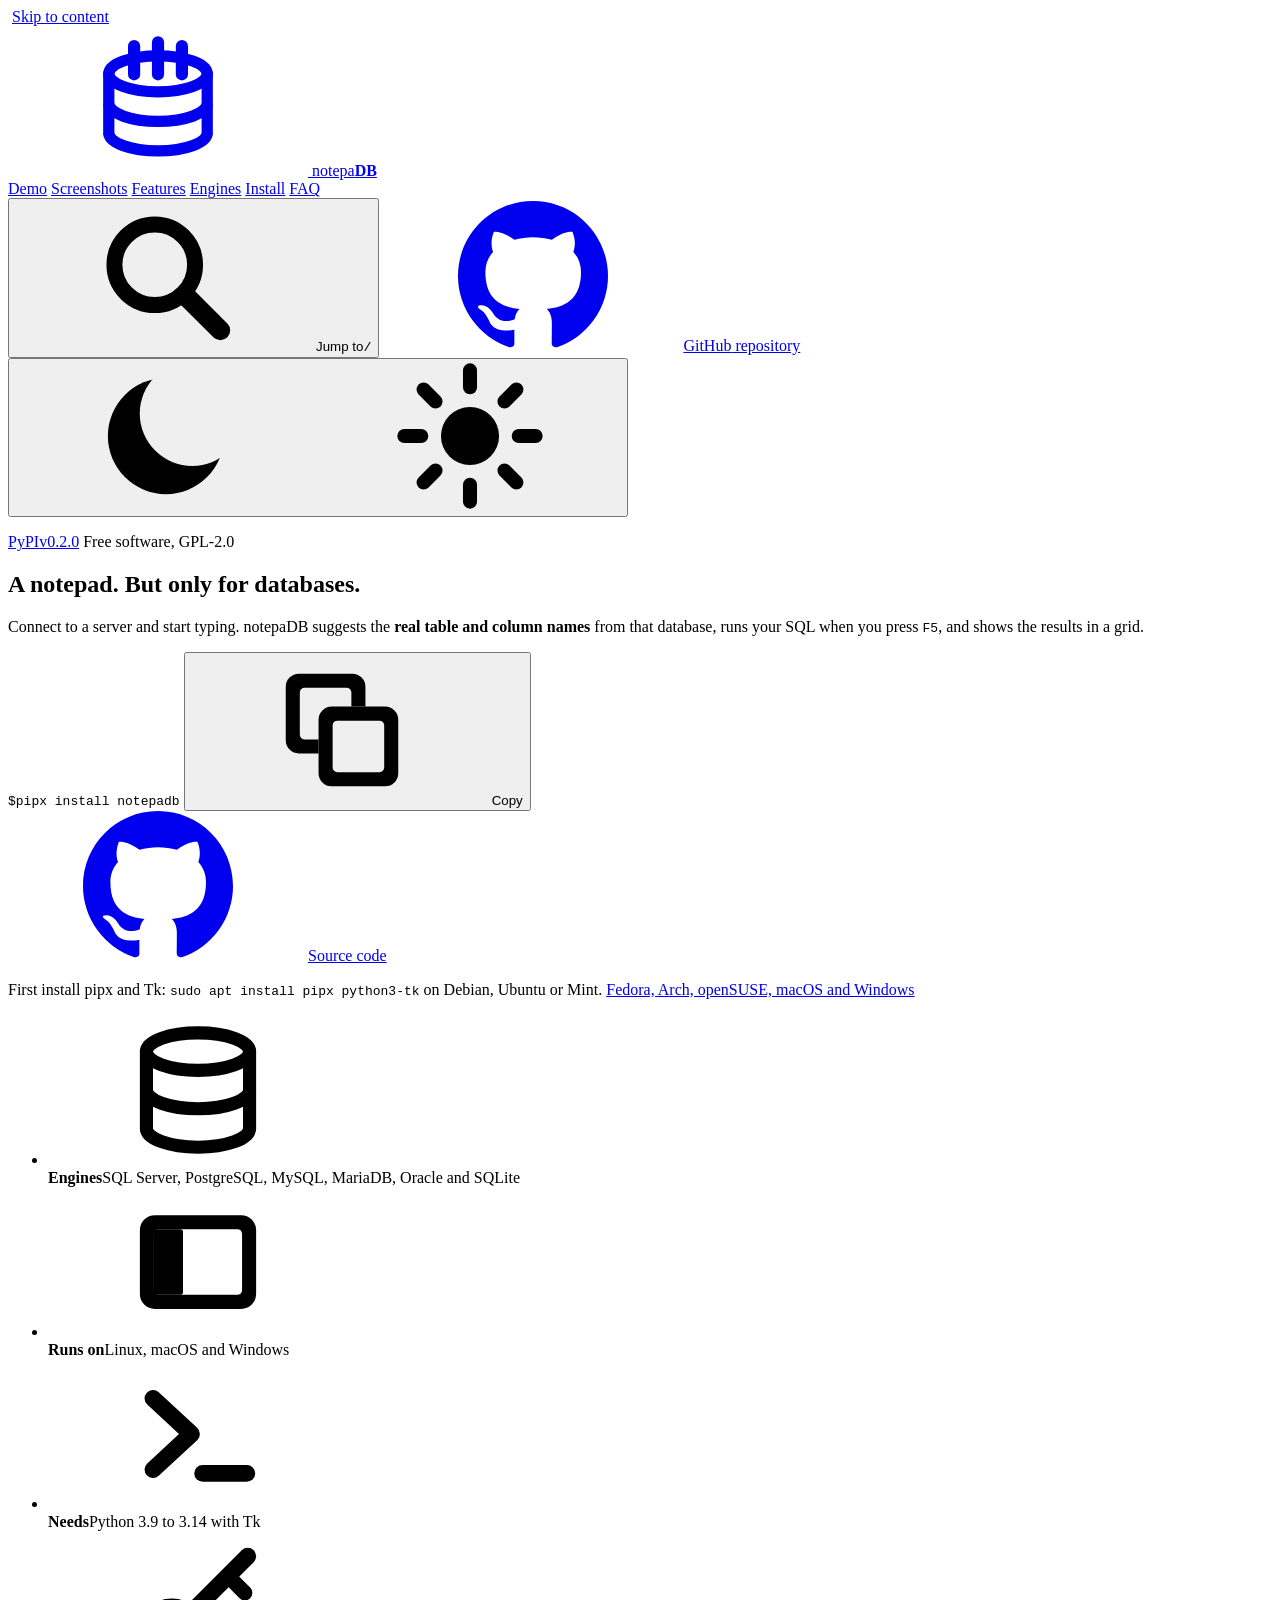
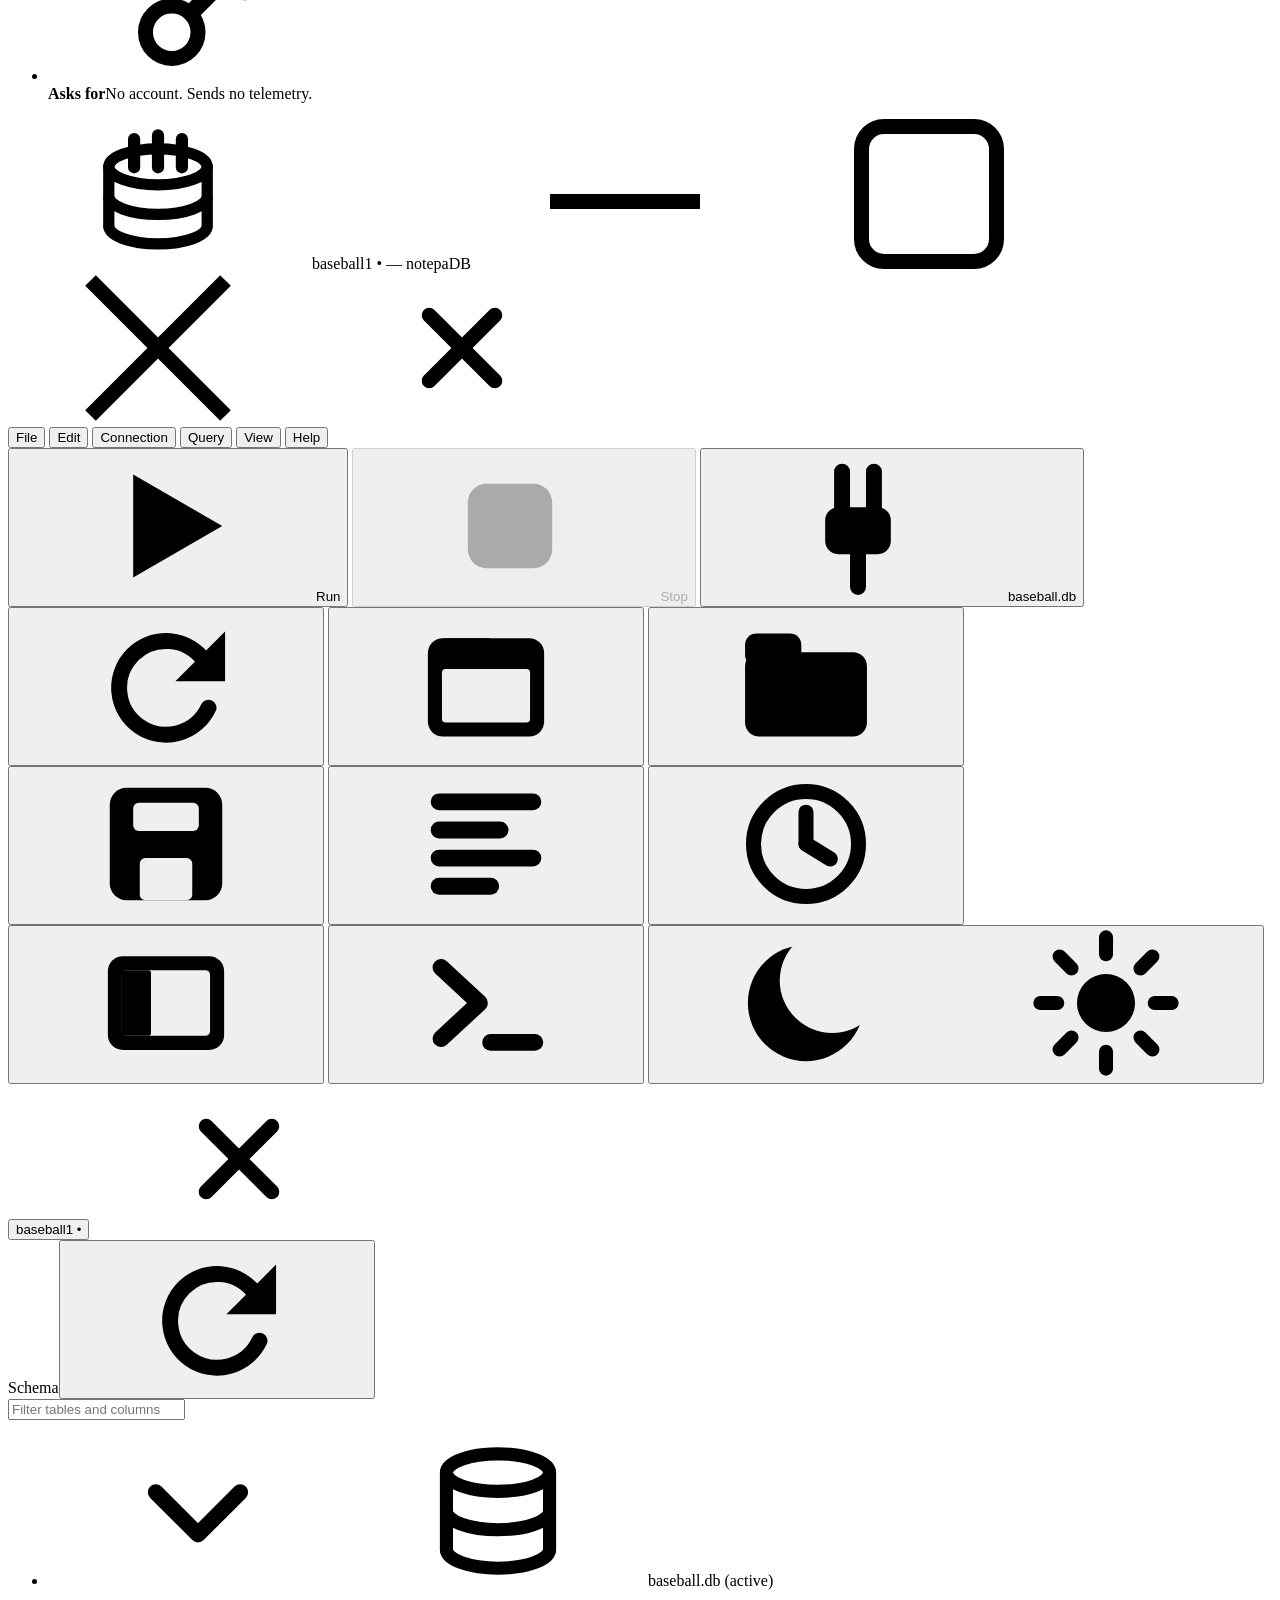
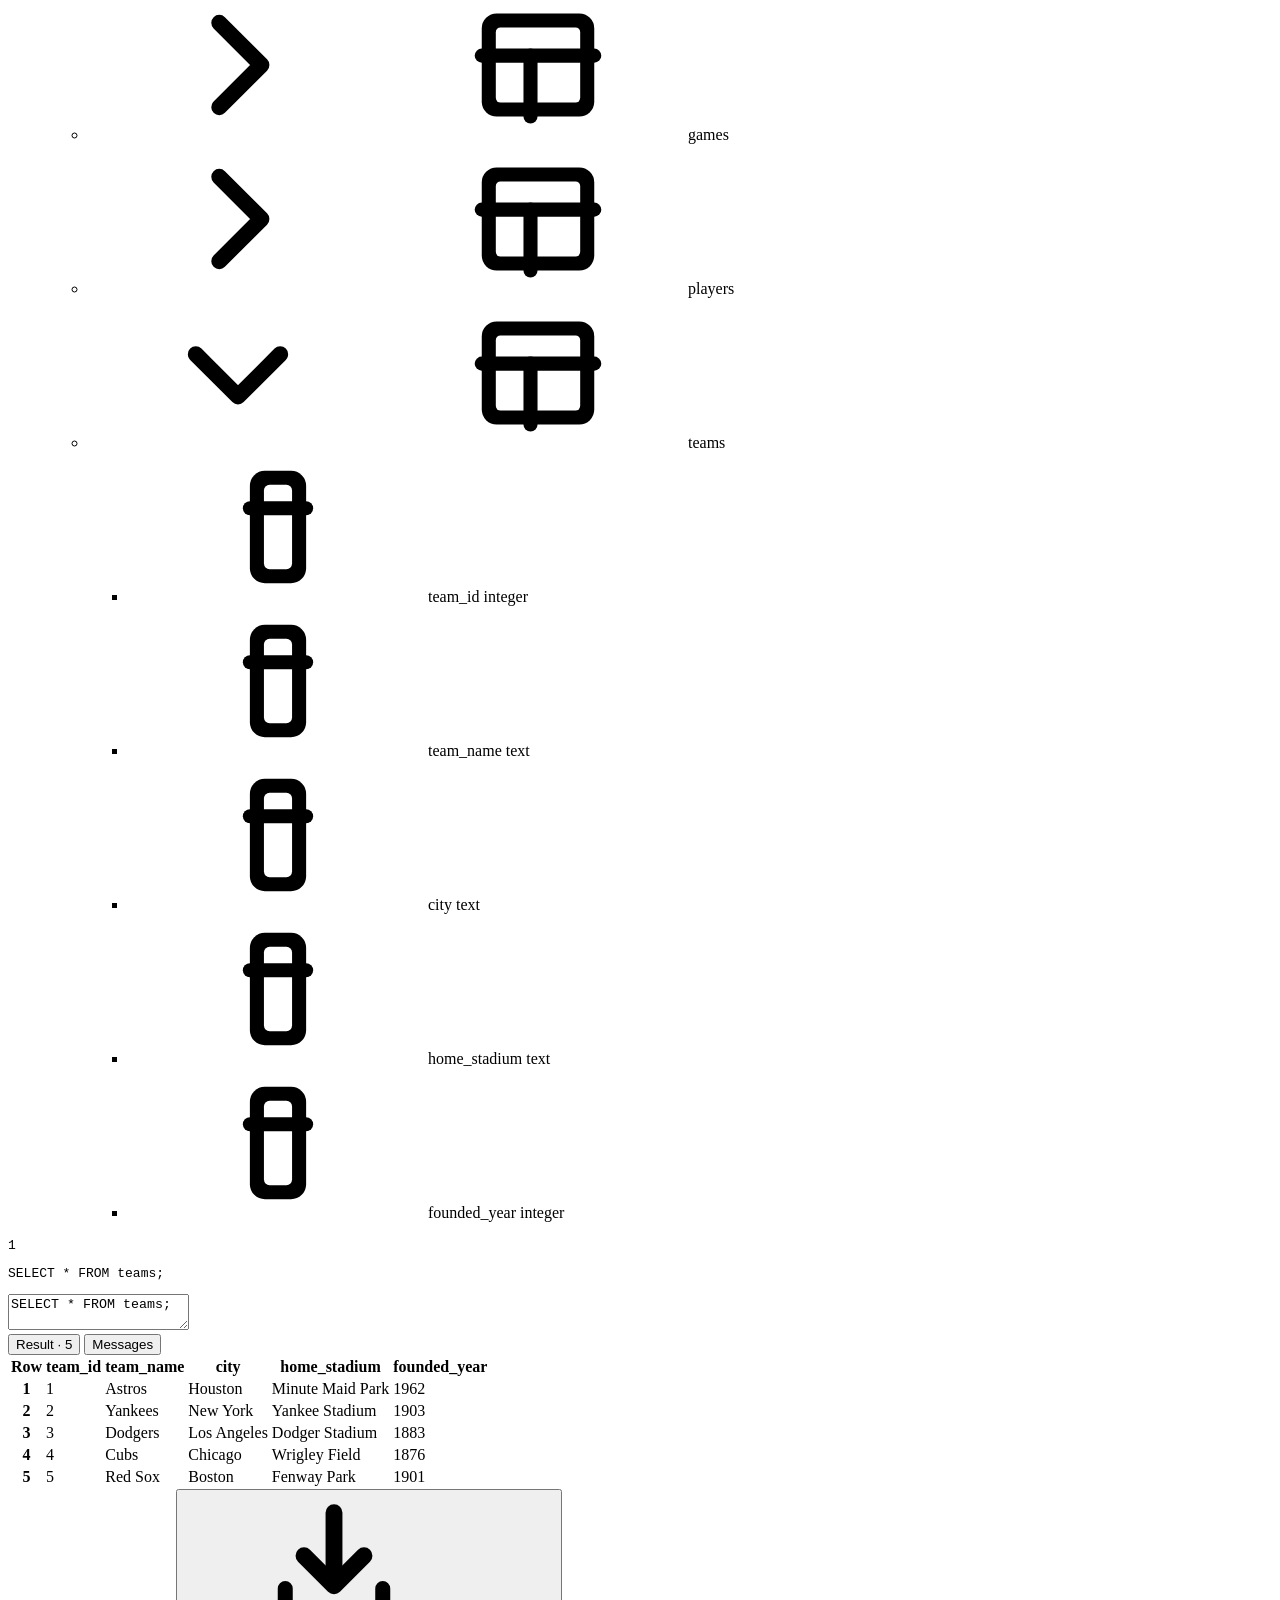
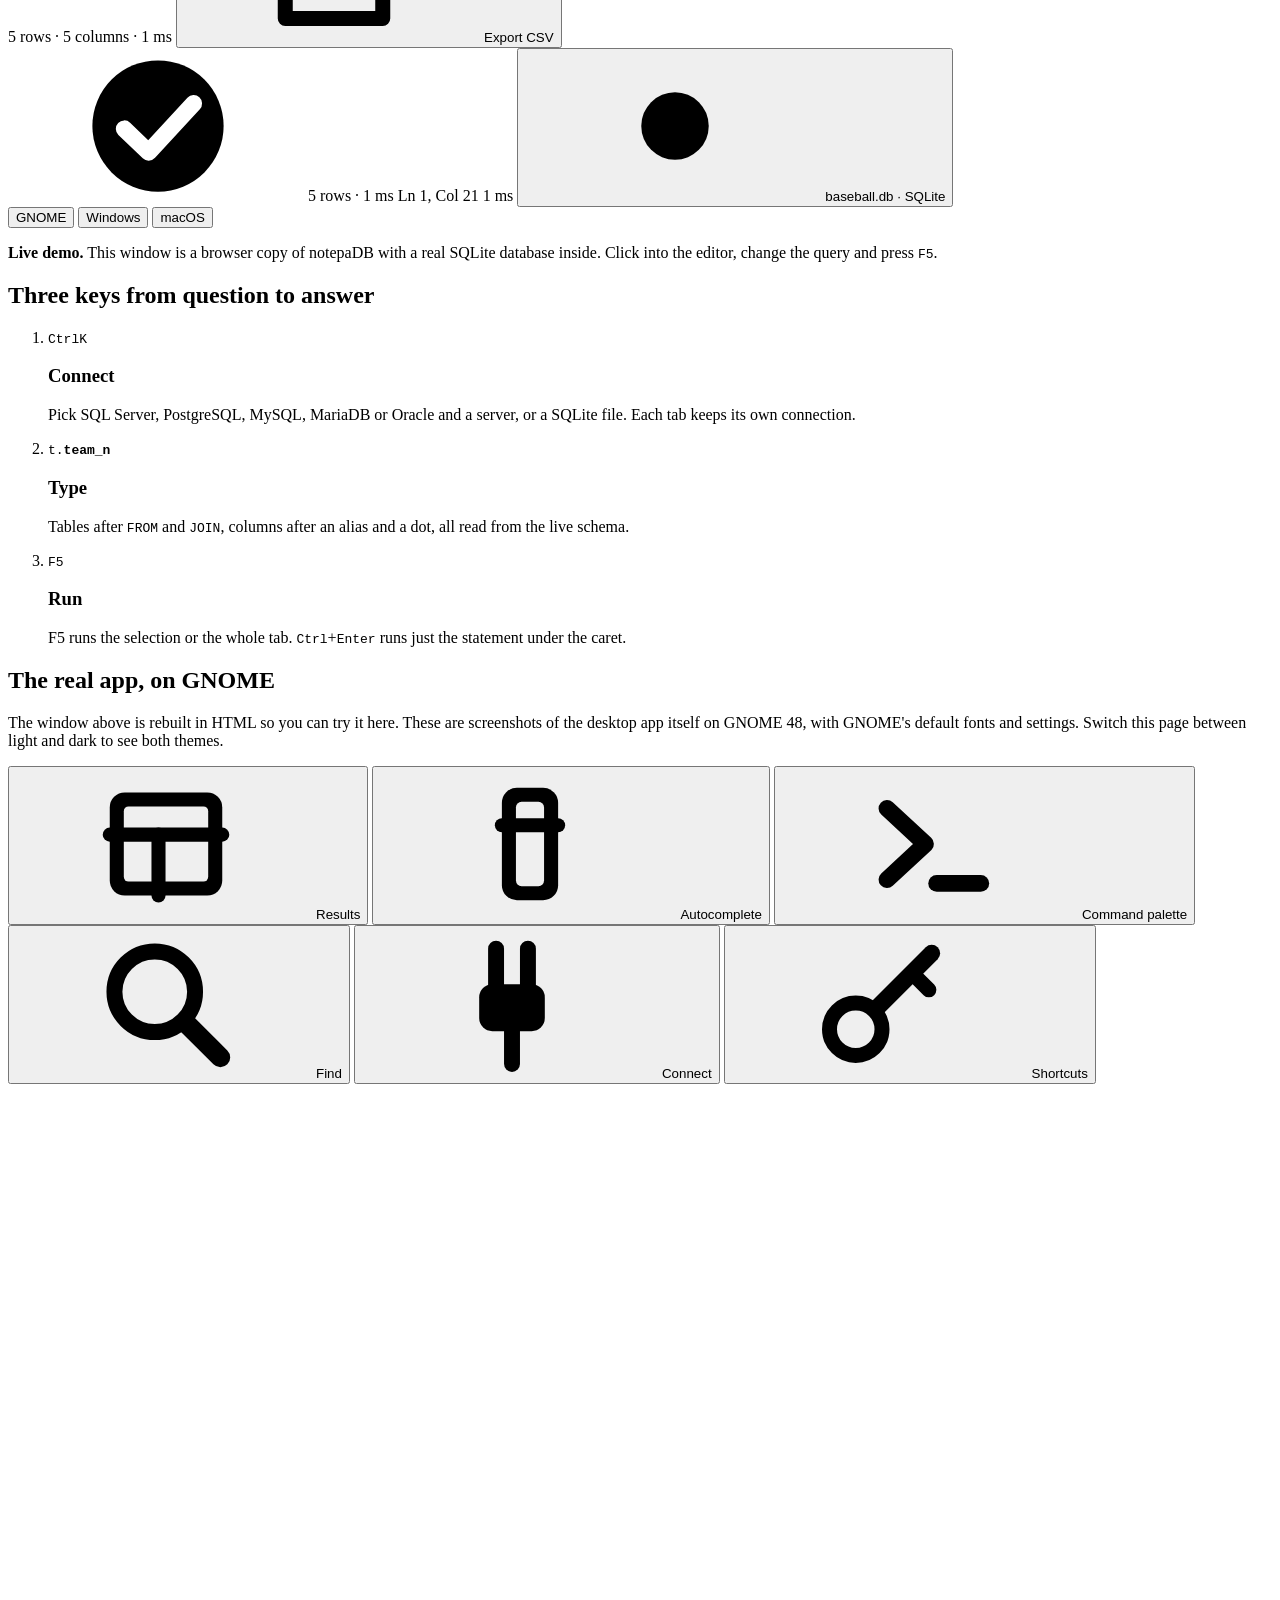
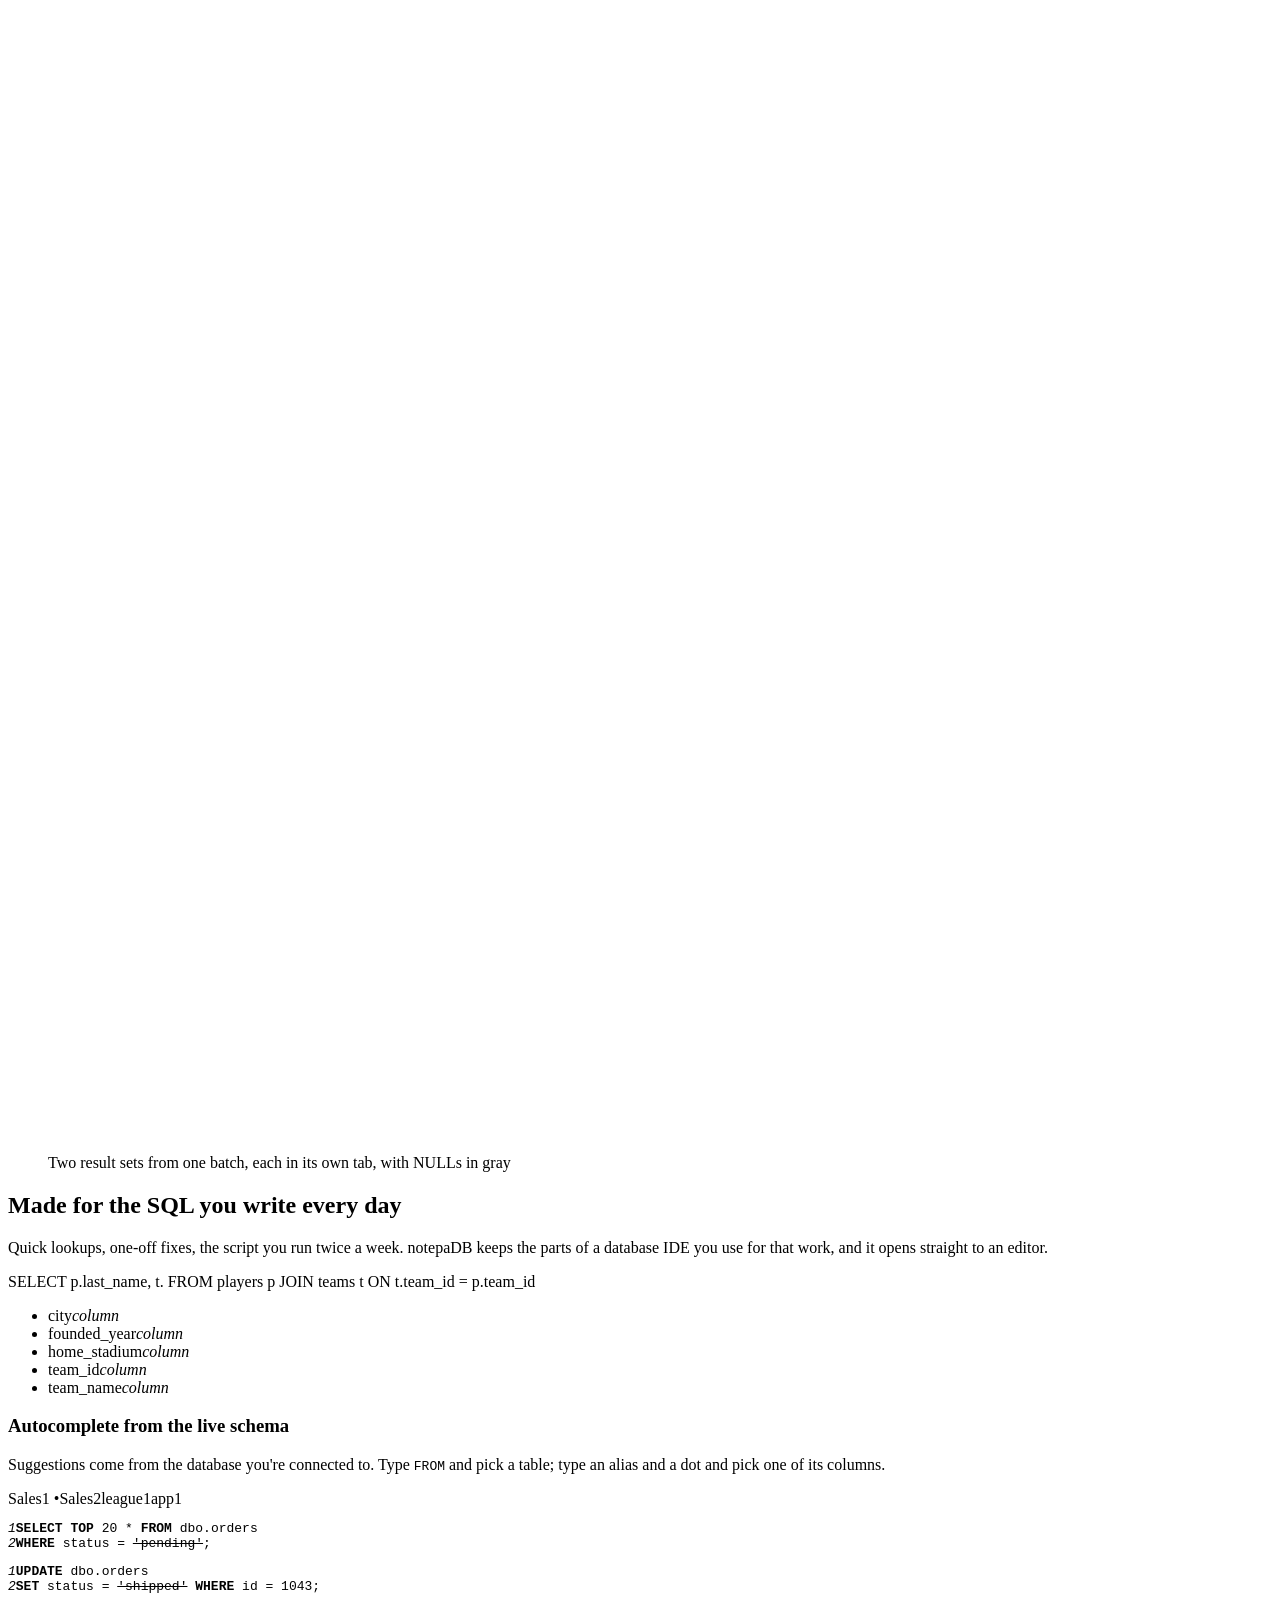
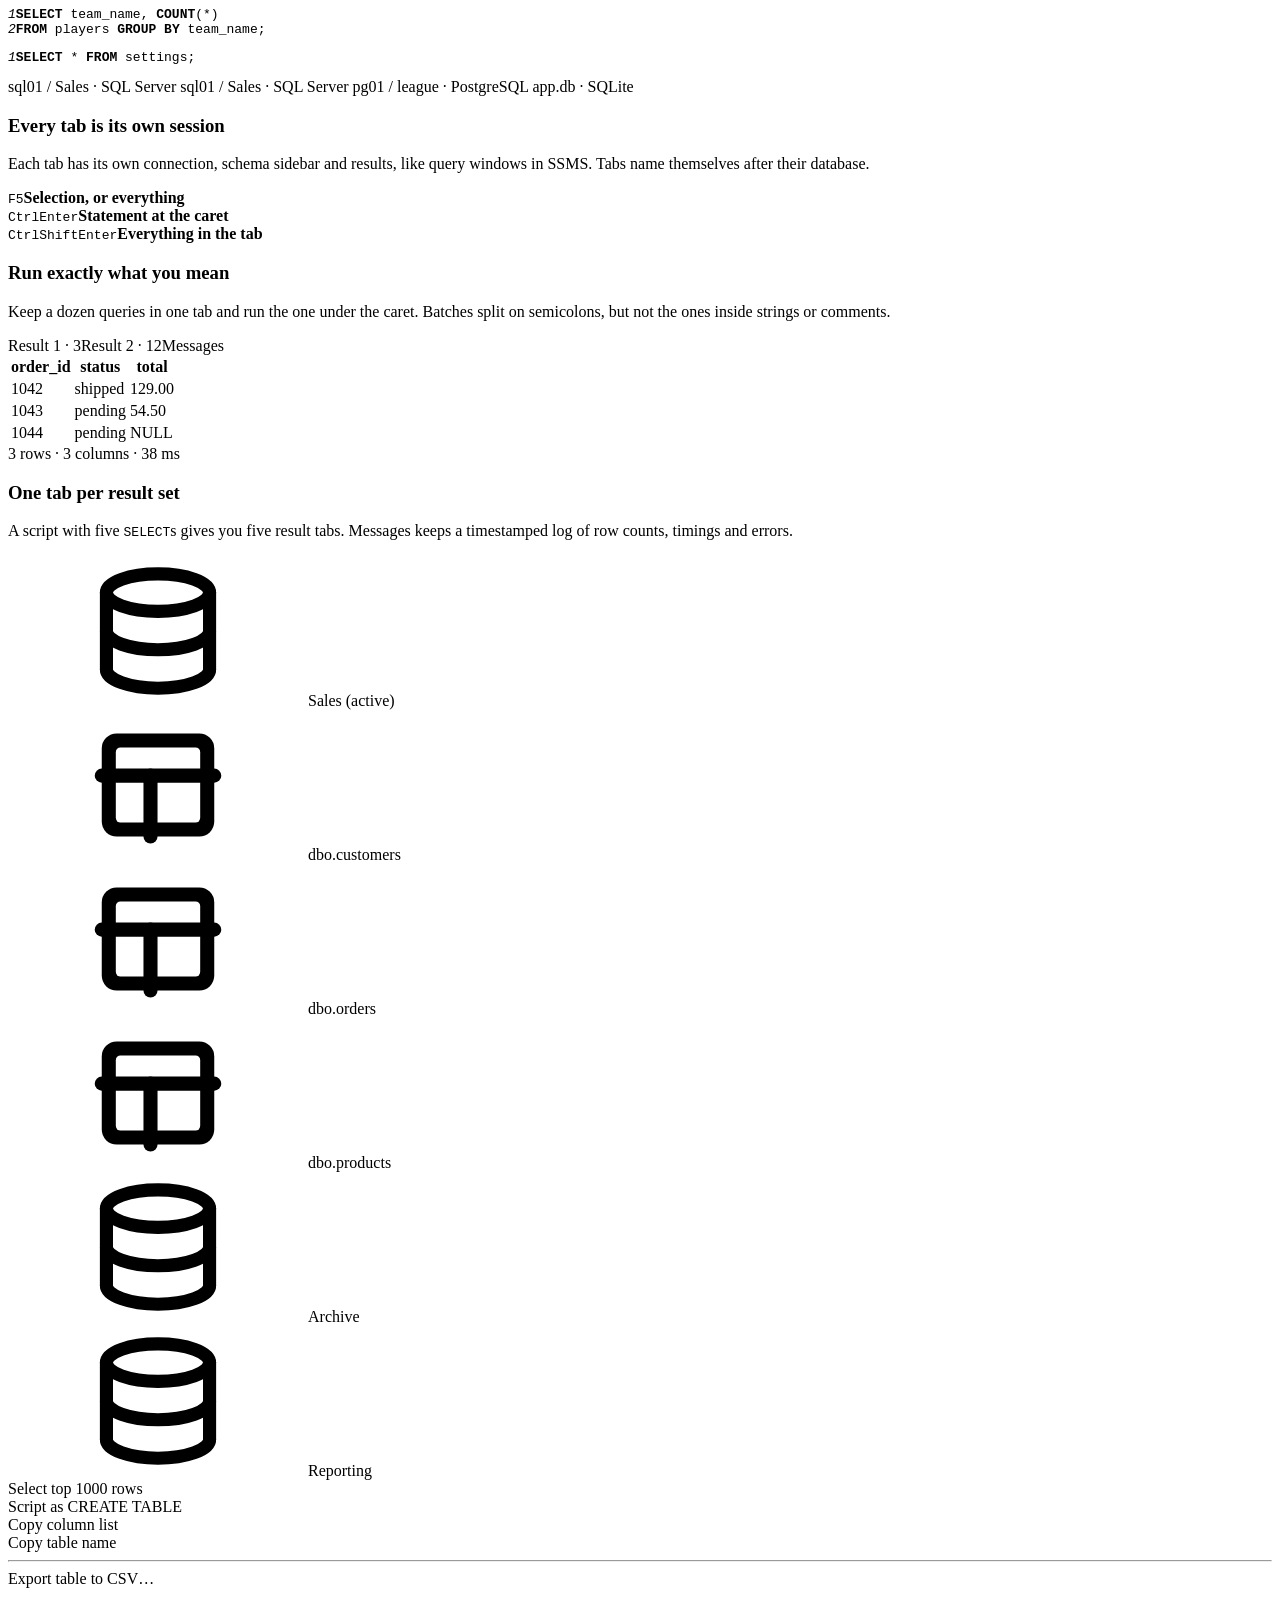
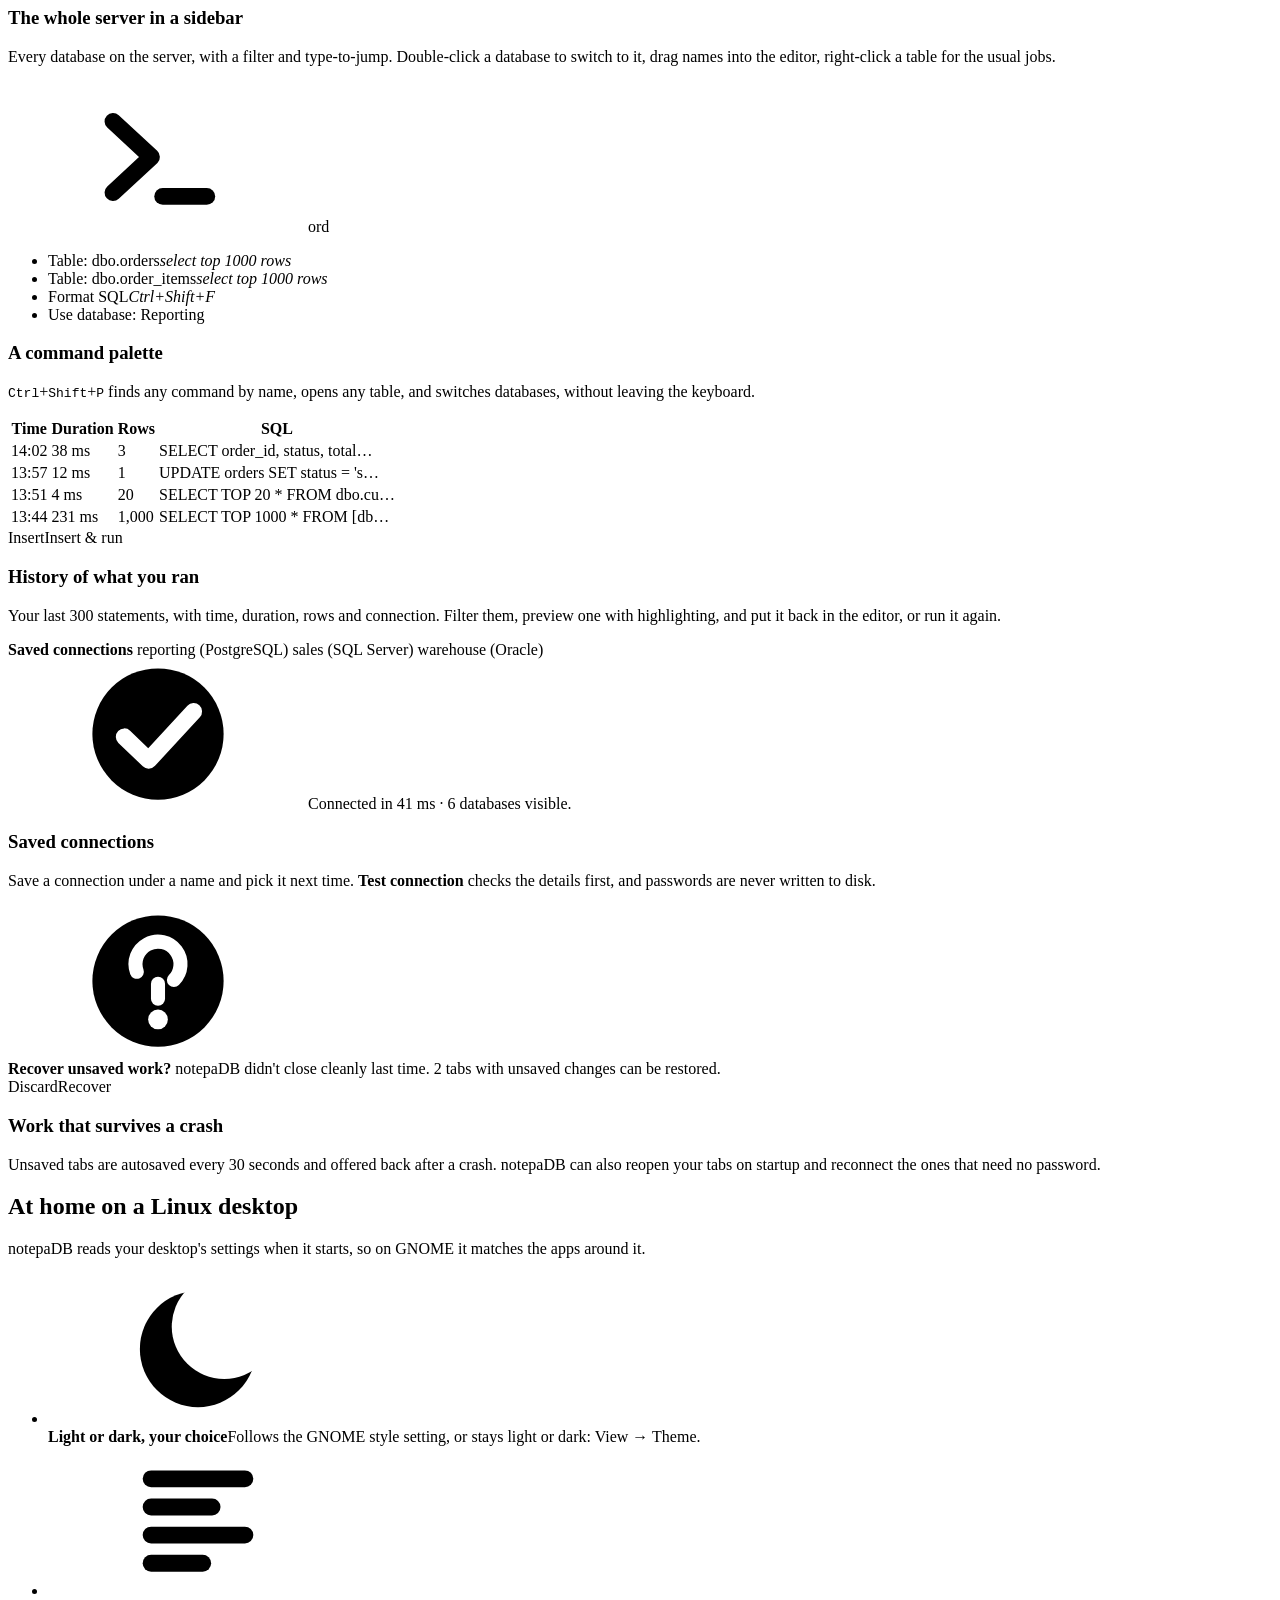
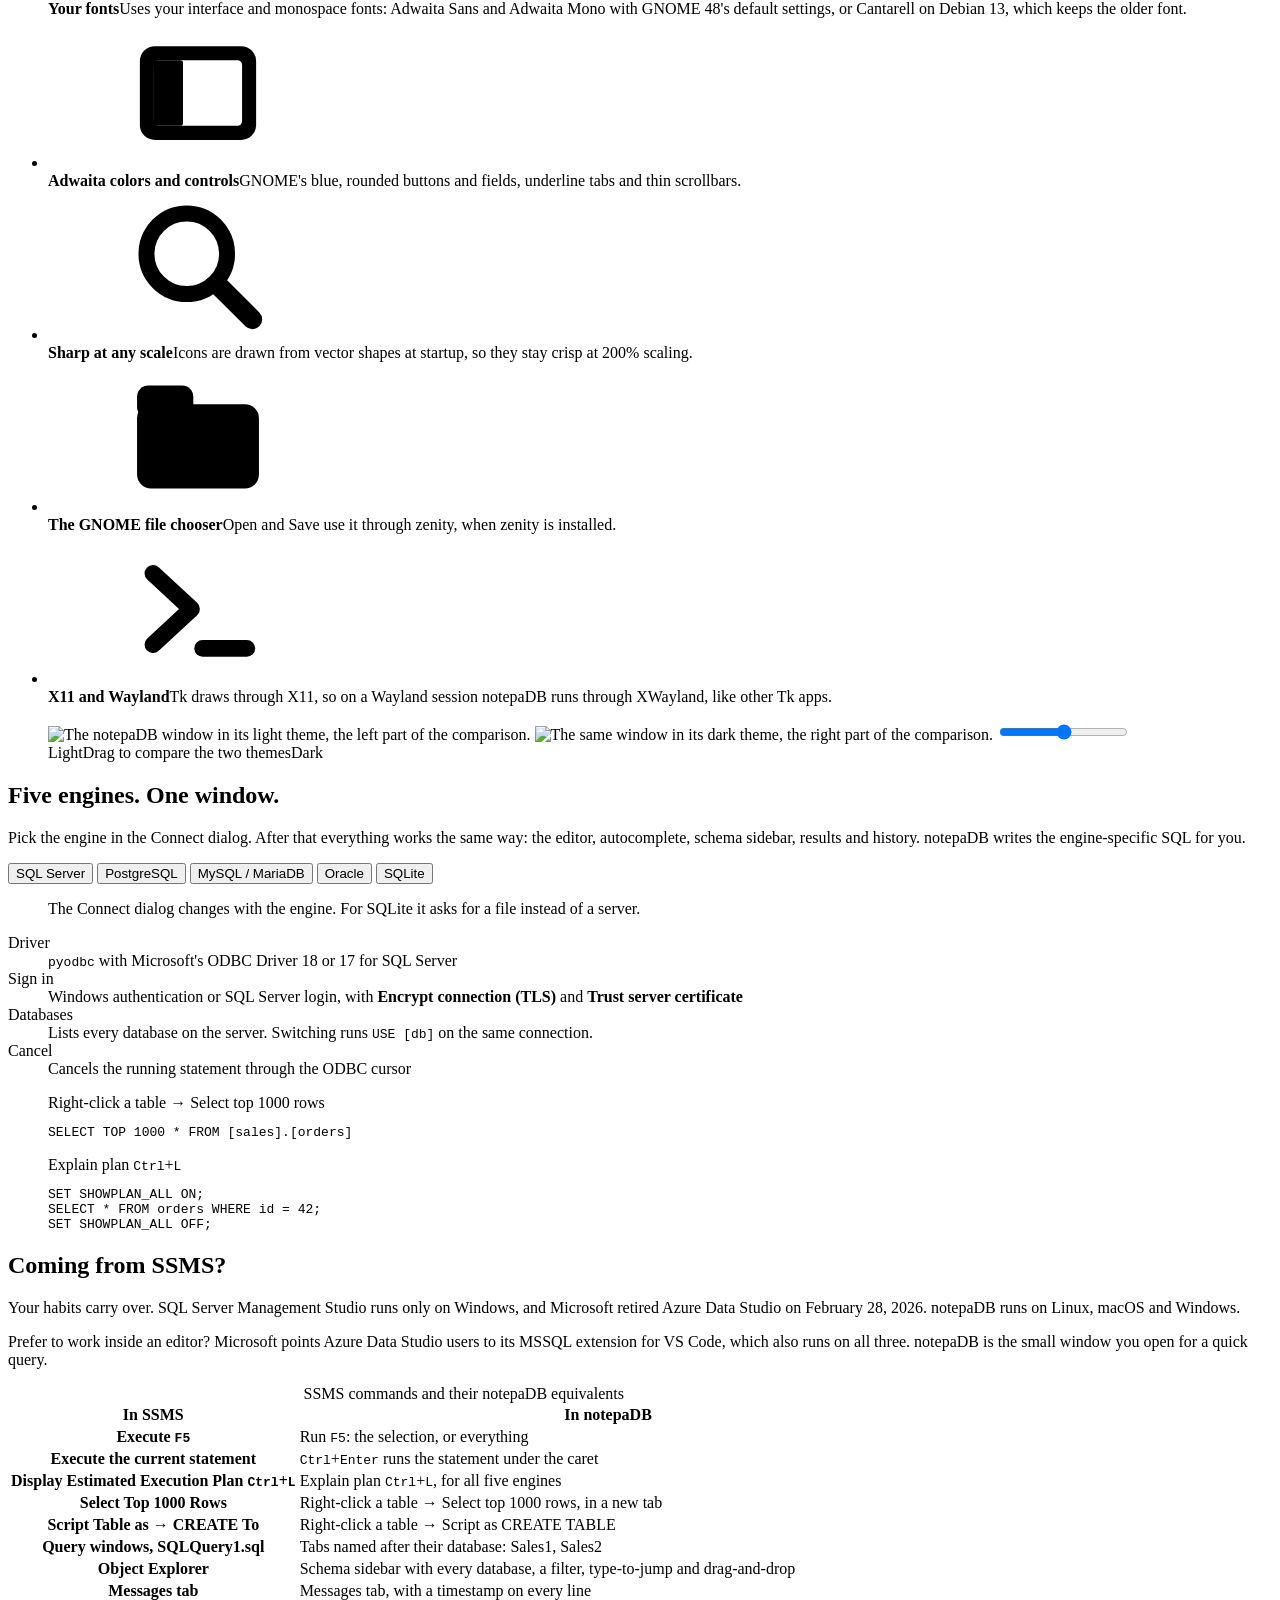
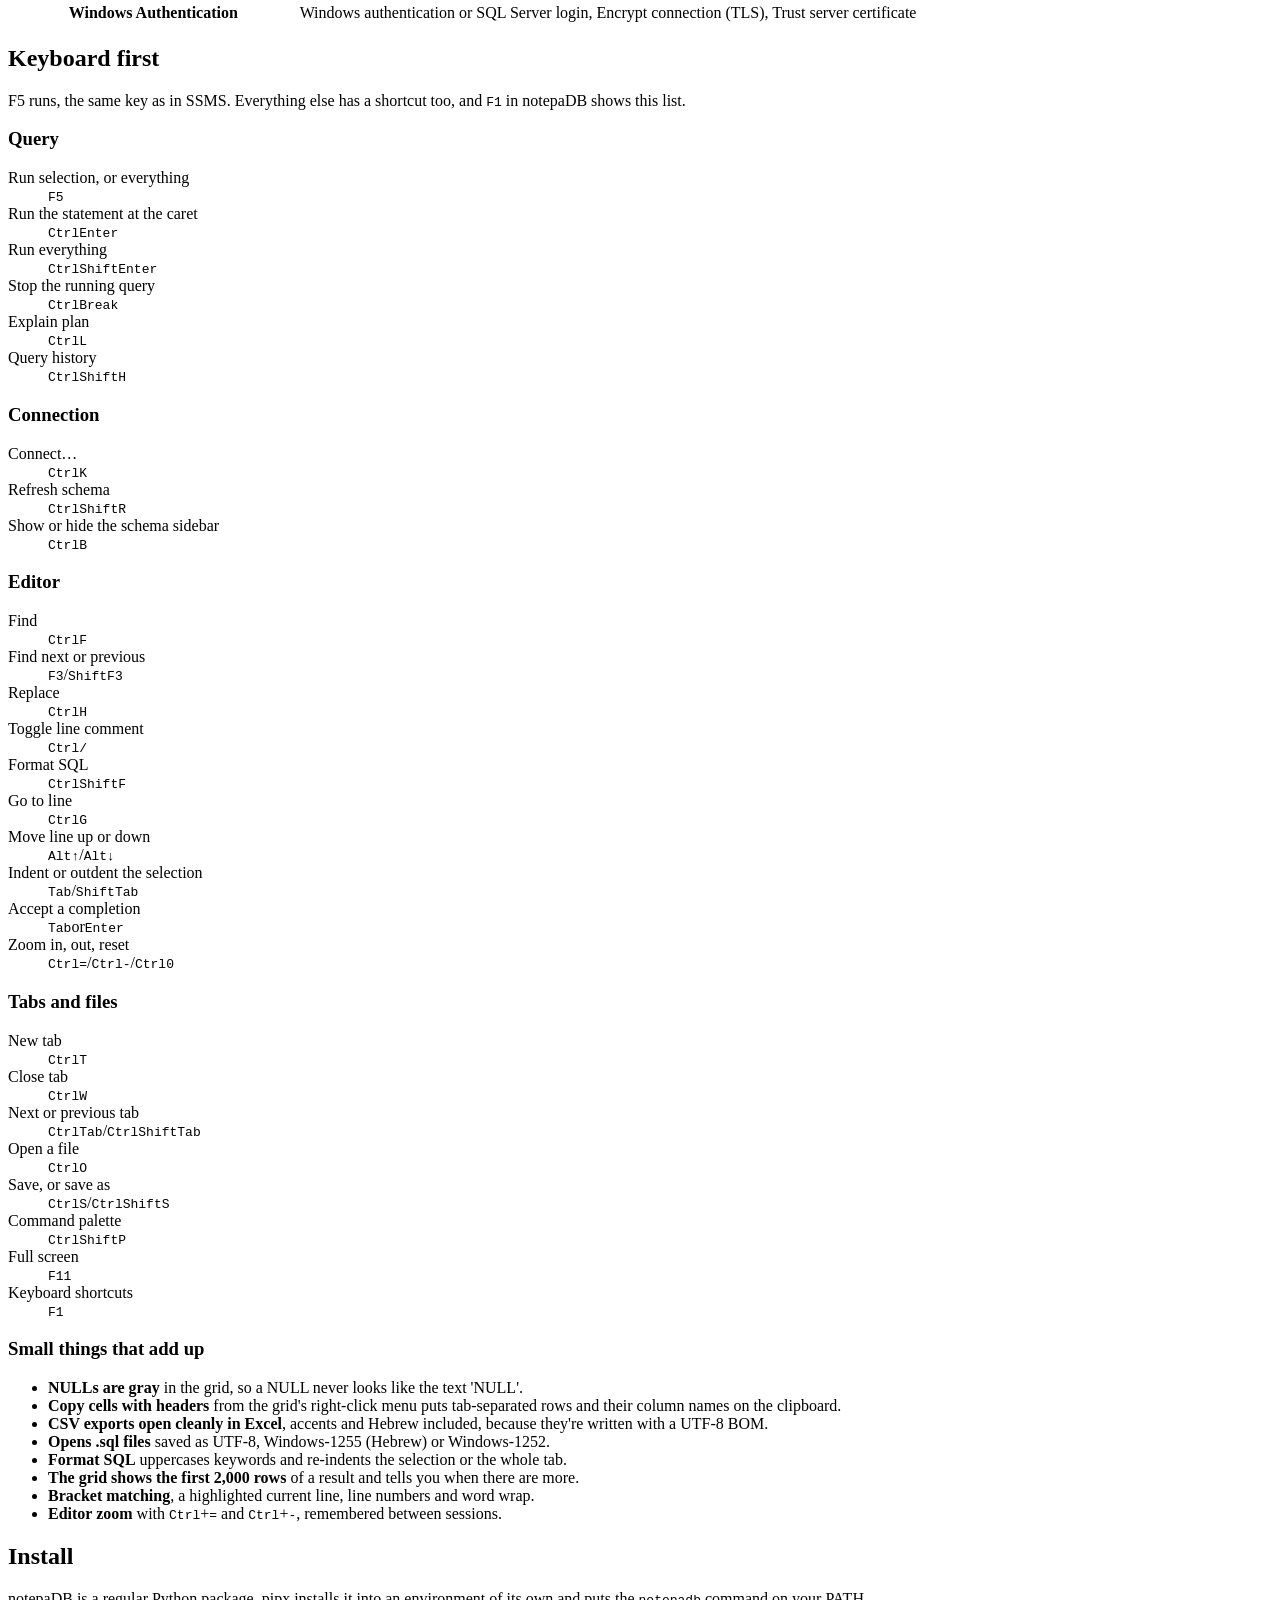
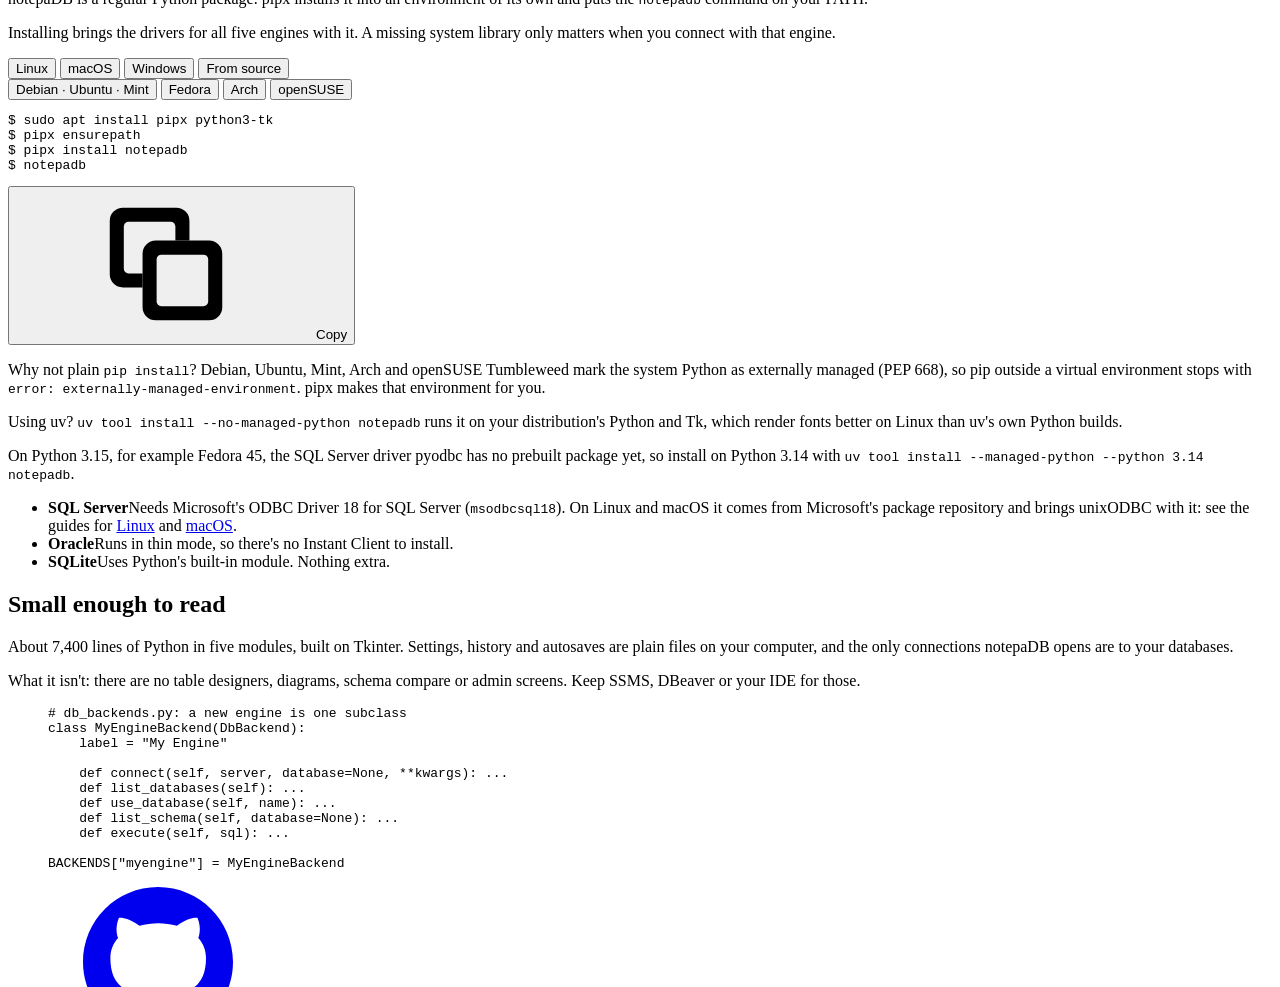
==== commit 31bc358e: "Rebuild the notepadb.com landing page for 0.2.0 Rework the site around the redesigned app, in GNOME'" ====
--- a/site/index.html
+++ b/site/index.html
@@ -48,6 +48,7 @@
 </head>
 <body>
 <!-- sprite:start -->
+<svg xmlns="http://www.w3.org/2000/svg" width="0" height="0" style="position:absolute;width:0;height:0;overflow:hidden" aria-hidden="true"><symbol id="ni-play" viewBox="0 0 16 16"><path d="M4.5 2.5L14 8L4.5 13.5Z" fill="currentColor"/></symbol><symbol id="ni-stop" viewBox="0 0 16 16"><rect x="3.5" y="3.5" width="9" height="9" rx="2" fill="currentColor"/></symbol><symbol id="ni-plug" viewBox="0 0 16 16"><rect x="4.5" y="6" width="7" height="5" rx="1.4" fill="currentColor"/><path d="M6.3 2.2L6.3 6.2" stroke-width="1.7" fill="none" stroke="currentColor" stroke-linecap="round" stroke-linejoin="round"/><path d="M9.7 2.2L9.7 6.2" stroke-width="1.7" fill="none" stroke="currentColor" stroke-linecap="round" stroke-linejoin="round"/><path d="M8 11L8 14.5" stroke-width="1.7" fill="none" stroke="currentColor" stroke-linecap="round" stroke-linejoin="round"/></symbol><symbol id="ni-plug_off" viewBox="0 0 16 16"><rect x="4.5" y="6" width="7" height="5" rx="1.4" fill="currentColor"/><path d="M6.3 2.2L6.3 6.2" stroke-width="1.7" fill="none" stroke="currentColor" stroke-linecap="round" stroke-linejoin="round"/><path d="M9.7 2.2L9.7 6.2" stroke-width="1.7" fill="none" stroke="currentColor" stroke-linecap="round" stroke-linejoin="round"/><path d="M8 11L8 14.5" stroke-width="1.7" fill="none" stroke="currentColor" stroke-linecap="round" stroke-linejoin="round"/><path d="M2.5 14L13.5 2.5" stroke-width="1.5" fill="none" stroke="currentColor" stroke-linecap="round" stroke-linejoin="round"/></symbol><symbol id="ni-refresh" viewBox="0 0 16 16"><path d="M12.096 5.432A5 5 0 1 0 12.532 10.413" stroke-width="1.7" fill="none" stroke="currentColor" stroke-linecap="round" stroke-linejoin="round"/><path d="M14.3 2.3L14.3 7.6L9 7.6Z" fill="currentColor"/></symbol><symbol id="ni-plus" viewBox="0 0 16 16"><path d="M8 3L8 13" stroke-width="1.8" fill="none" stroke="currentColor" stroke-linecap="round" stroke-linejoin="round"/><path d="M3 8L13 8" stroke-width="1.8" fill="none" stroke="currentColor" stroke-linecap="round" stroke-linejoin="round"/></symbol><symbol id="ni-minus" viewBox="0 0 16 16"><path d="M3 8L13 8" stroke-width="1.8" fill="none" stroke="currentColor" stroke-linecap="round" stroke-linejoin="round"/></symbol><symbol id="ni-close" viewBox="0 0 16 16"><path d="M4.5 4.5L11.5 11.5" stroke-width="1.6" fill="none" stroke="currentColor" stroke-linecap="round" stroke-linejoin="round"/><path d="M11.5 4.5L4.5 11.5" stroke-width="1.6" fill="none" stroke="currentColor" stroke-linecap="round" stroke-linejoin="round"/></symbol><symbol id="ni-check" viewBox="0 0 16 16"><path d="M3.2 8.4L6.6 11.6L12.8 4.6" stroke-width="2" fill="none" stroke="currentColor" stroke-linecap="round" stroke-linejoin="round"/></symbol><symbol id="ni-chev_right" viewBox="0 0 16 16"><path d="M6 3.5L10.5 8L6 12.5" stroke-width="1.7" fill="none" stroke="currentColor" stroke-linecap="round" stroke-linejoin="round"/></symbol><symbol id="ni-chev_down" viewBox="0 0 16 16"><path d="M3.5 6L8 10.5L12.5 6" stroke-width="1.7" fill="none" stroke="currentColor" stroke-linecap="round" stroke-linejoin="round"/></symbol><symbol id="ni-chev_up" viewBox="0 0 16 16"><path d="M3.5 10L8 5.5L12.5 10" stroke-width="1.7" fill="none" stroke="currentColor" stroke-linecap="round" stroke-linejoin="round"/></symbol><symbol id="ni-arrow_up" viewBox="0 0 16 16"><path d="M8 3L8 13.5" stroke-width="1.7" fill="none" stroke="currentColor" stroke-linecap="round" stroke-linejoin="round"/><path d="M3.8 7.2L8 3L12.2 7.2" stroke-width="1.7" fill="none" stroke="currentColor" stroke-linecap="round" stroke-linejoin="round"/></symbol><symbol id="ni-arrow_down" viewBox="0 0 16 16"><path d="M8 2.5L8 13" stroke-width="1.7" fill="none" stroke="currentColor" stroke-linecap="round" stroke-linejoin="round"/><path d="M3.8 8.8L8 13L12.2 8.8" stroke-width="1.7" fill="none" stroke="currentColor" stroke-linecap="round" stroke-linejoin="round"/></symbol><symbol id="ni-search" viewBox="0 0 16 16"><circle cx="6.8" cy="6.8" r="4.3" stroke-width="1.7" fill="none" stroke="currentColor" stroke-linecap="round" stroke-linejoin="round"/><path d="M10.1 10.1L13.8 13.8" stroke-width="2.1" fill="none" stroke="currentColor" stroke-linecap="round" stroke-linejoin="round"/></symbol><symbol id="ni-folder" viewBox="0 0 16 16"><rect x="1.5" y="4.5" width="13" height="9" rx="1.5" fill="currentColor"/><rect x="1.5" y="2.5" width="6" height="3.5" rx="1.2" fill="currentColor"/></symbol><symbol id="ni-save" viewBox="0 0 16 16"><defs><mask id="np-save-m1" maskUnits="userSpaceOnUse" x="-4" y="-4" width="40" height="40"><rect x="-4" y="-4" width="40" height="40" fill="#fff"/><rect x="4.5" y="3.6" width="7" height="3" rx="0.6" fill="#000"/><rect x="5.2" y="9.5" width="5.6" height="4.5" rx="0.6" fill="#000"/></mask></defs><g mask="url(#np-save-m1)"><rect x="2" y="2" width="12" height="12" rx="1.8" fill="currentColor"/></g></symbol><symbol id="ni-format" viewBox="0 0 16 16"><path d="M3 3.5L13 3.5" stroke-width="1.8" fill="none" stroke="currentColor" stroke-linecap="round" stroke-linejoin="round"/><path d="M3 6.5L9.5 6.5" stroke-width="1.8" fill="none" stroke="currentColor" stroke-linecap="round" stroke-linejoin="round"/><path d="M3 9.5L13 9.5" stroke-width="1.8" fill="none" stroke="currentColor" stroke-linecap="round" stroke-linejoin="round"/><path d="M3 12.5L8.5 12.5" stroke-width="1.8" fill="none" stroke="currentColor" stroke-linecap="round" stroke-linejoin="round"/></symbol><symbol id="ni-history" viewBox="0 0 16 16"><circle cx="8" cy="8" r="5.6" stroke-width="1.6" fill="none" stroke="currentColor" stroke-linecap="round" stroke-linejoin="round"/><path d="M8 8L8 4.6" stroke-width="1.6" fill="none" stroke="currentColor" stroke-linecap="round" stroke-linejoin="round"/><path d="M8 8L10.6 9.6" stroke-width="1.6" fill="none" stroke="currentColor" stroke-linecap="round" stroke-linejoin="round"/></symbol><symbol id="ni-export" viewBox="0 0 16 16"><path d="M8 2.2L8 9.6" stroke-width="1.8" fill="none" stroke="currentColor" stroke-linecap="round" stroke-linejoin="round"/><path d="M4.8 6.8L8 10L11.2 6.8" stroke-width="1.8" fill="none" stroke="currentColor" stroke-linecap="round" stroke-linejoin="round"/><path d="M2.8 10.3L2.8 13.5L13.2 13.5L13.2 10.3" stroke-width="1.6" fill="none" stroke="currentColor" stroke-linecap="round" stroke-linejoin="round"/></symbol><symbol id="ni-database" viewBox="0 0 16 16"><defs><clipPath id="np-database-c1"><rect x="-4" y="12.1" width="40" height="27.9"/></clipPath><clipPath id="np-database-c2"><rect x="-4" y="8" width="40" height="32"/></clipPath></defs><ellipse cx="8" cy="3.9" rx="5.5" ry="2" stroke-width="1.4" fill="none" stroke="currentColor" stroke-linecap="round" stroke-linejoin="round"/><path d="M2.5 3.9L2.5 12.1" stroke-width="1.4" fill="none" stroke="currentColor" stroke-linecap="round" stroke-linejoin="round"/><path d="M13.5 3.9L13.5 12.1" stroke-width="1.4" fill="none" stroke="currentColor" stroke-linecap="round" stroke-linejoin="round"/><g clip-path="url(#np-database-c1)"><ellipse cx="8" cy="12.1" rx="5.5" ry="2" stroke-width="1.4" fill="none" stroke="currentColor" stroke-linecap="round" stroke-linejoin="round"/></g><g clip-path="url(#np-database-c2)"><ellipse cx="8" cy="8" rx="5.5" ry="2" stroke-width="1.4" fill="none" stroke="currentColor" stroke-linecap="round" stroke-linejoin="round"/></g></symbol><symbol id="ni-table" viewBox="0 0 16 16"><defs><mask id="np-table-m1" maskUnits="userSpaceOnUse" x="-4" y="-4" width="40" height="40"><rect x="-4" y="-4" width="40" height="40" fill="#fff"/><rect x="3.5" y="4" width="9" height="8" rx="0.5" fill="#000"/></mask></defs><g mask="url(#np-table-m1)"><rect x="2" y="2.5" width="12" height="11" rx="1.6" fill="currentColor"/></g><path d="M2 7L14 7" stroke-width="1.5" fill="none" stroke="currentColor" stroke-linecap="round" stroke-linejoin="round"/><path d="M7.2 7L7.2 13.5" stroke-width="1.5" fill="none" stroke="currentColor" stroke-linecap="round" stroke-linejoin="round"/></symbol><symbol id="ni-column" viewBox="0 0 16 16"><defs><mask id="np-column-m1" maskUnits="userSpaceOnUse" x="-4" y="-4" width="40" height="40"><rect x="-4" y="-4" width="40" height="40" fill="#fff"/><rect x="6.5" y="3.5" width="3" height="9" rx="0.6" fill="#000"/></mask></defs><g mask="url(#np-column-m1)"><rect x="5" y="2" width="6" height="12" rx="1.6" fill="currentColor"/></g><path d="M5 6L11 6" stroke-width="1.5" fill="none" stroke="currentColor" stroke-linecap="round" stroke-linejoin="round"/></symbol><symbol id="ni-key" viewBox="0 0 16 16"><circle cx="5.2" cy="10.8" r="2.8" stroke-width="1.6" fill="none" stroke="currentColor" stroke-linecap="round" stroke-linejoin="round"/><path d="M7.3 8.7L13.3 2.7" stroke-width="1.8" fill="none" stroke="currentColor" stroke-linecap="round" stroke-linejoin="round"/><path d="M11.2 4.8L13 6.6" stroke-width="1.6" fill="none" stroke="currentColor" stroke-linecap="round" stroke-linejoin="round"/></symbol><symbol id="ni-dot" viewBox="0 0 16 16"><circle cx="8" cy="8" r="3.6" fill="currentColor"/></symbol><symbol id="ni-info" viewBox="0 0 16 16"><defs><mask id="np-info-m1" maskUnits="userSpaceOnUse" x="-4" y="-4" width="40" height="40"><rect x="-4" y="-4" width="40" height="40" fill="#fff"/><circle cx="8" cy="4.9" r="1.15" fill="#000"/><rect x="6.95" y="7" width="2.1" height="5.2" rx="0.9" fill="#000"/></mask></defs><g mask="url(#np-info-m1)"><circle cx="8" cy="8" r="7" fill="currentColor"/></g></symbol><symbol id="ni-warning" viewBox="0 0 16 16"><defs><mask id="np-warning-m1" maskUnits="userSpaceOnUse" x="-4" y="-4" width="40" height="40"><rect x="-4" y="-4" width="40" height="40" fill="#fff"/><rect x="7.05" y="5.6" width="1.9" height="4.6" rx="0.9" fill="#000"/><circle cx="8" cy="12.1" r="1.1" fill="#000"/></mask></defs><g mask="url(#np-warning-m1)"><path d="M8 1.6L15.2 14.2L0.8 14.2Z" fill="currentColor"/></g></symbol><symbol id="ni-error" viewBox="0 0 16 16"><defs><mask id="np-error-m1" maskUnits="userSpaceOnUse" x="-4" y="-4" width="40" height="40"><rect x="-4" y="-4" width="40" height="40" fill="#fff"/><path d="M5.3 5.3L10.7 10.7" stroke-width="1.6" fill="none" stroke="#000" stroke-linecap="round" stroke-linejoin="round"/><path d="M10.7 5.3L5.3 10.7" stroke-width="1.6" fill="none" stroke="#000" stroke-linecap="round" stroke-linejoin="round"/></mask></defs><g mask="url(#np-error-m1)"><circle cx="8" cy="8" r="7" fill="currentColor"/></g></symbol><symbol id="ni-success" viewBox="0 0 16 16"><defs><mask id="np-success-m1" maskUnits="userSpaceOnUse" x="-4" y="-4" width="40" height="40"><rect x="-4" y="-4" width="40" height="40" fill="#fff"/><path d="M4.4 8.3L7 10.8L11.8 5.6" stroke-width="1.8" fill="none" stroke="#000" stroke-linecap="round" stroke-linejoin="round"/></mask></defs><g mask="url(#np-success-m1)"><circle cx="8" cy="8" r="7" fill="currentColor"/></g></symbol><symbol id="ni-question" viewBox="0 0 16 16"><defs><mask id="np-question-m1" maskUnits="userSpaceOnUse" x="-4" y="-4" width="40" height="40"><rect x="-4" y="-4" width="40" height="40" fill="#fff"/><path d="M9.697 7.897A2.4 2.4 0 1 0 5.745 7.021" stroke-width="1.5" fill="none" stroke="#000" stroke-linecap="round" stroke-linejoin="round"/><path d="M8 8.3L8 9.9" stroke-width="1.5" fill="none" stroke="#000" stroke-linecap="round" stroke-linejoin="round"/><circle cx="8" cy="12.1" r="1.05" fill="#000"/></mask></defs><g mask="url(#np-question-m1)"><circle cx="8" cy="8" r="7" fill="currentColor"/></g></symbol><symbol id="ni-terminal" viewBox="0 0 16 16"><path d="M3.2 4.2L7.3 8L3.2 11.8" stroke-width="1.8" fill="none" stroke="currentColor" stroke-linecap="round" stroke-linejoin="round"/><path d="M8.5 12.2L13.2 12.2" stroke-width="1.8" fill="none" stroke="currentColor" stroke-linecap="round" stroke-linejoin="round"/></symbol><symbol id="ni-sun" viewBox="0 0 16 16"><circle cx="8" cy="8" r="3.1" fill="currentColor"/><path d="M13.2 8L15 8" stroke-width="1.5" fill="none" stroke="currentColor" stroke-linecap="round" stroke-linejoin="round"/><path d="M11.677 11.677L12.95 12.95" stroke-width="1.5" fill="none" stroke="currentColor" stroke-linecap="round" stroke-linejoin="round"/><path d="M8 13.2L8 15" stroke-width="1.5" fill="none" stroke="currentColor" stroke-linecap="round" stroke-linejoin="round"/><path d="M4.323 11.677L3.05 12.95" stroke-width="1.5" fill="none" stroke="currentColor" stroke-linecap="round" stroke-linejoin="round"/><path d="M2.8 8L1 8" stroke-width="1.5" fill="none" stroke="currentColor" stroke-linecap="round" stroke-linejoin="round"/><path d="M4.323 4.323L3.05 3.05" stroke-width="1.5" fill="none" stroke="currentColor" stroke-linecap="round" stroke-linejoin="round"/><path d="M8 2.8L8 1" stroke-width="1.5" fill="none" stroke="currentColor" stroke-linecap="round" stroke-linejoin="round"/><path d="M11.677 4.323L12.95 3.05" stroke-width="1.5" fill="none" stroke="currentColor" stroke-linecap="round" stroke-linejoin="round"/></symbol><symbol id="ni-moon" viewBox="0 0 16 16"><defs><mask id="np-moon-m1" maskUnits="userSpaceOnUse" x="-4" y="-4" width="40" height="40"><rect x="-4" y="-4" width="40" height="40" fill="#fff"/><circle cx="10.8" cy="5.6" r="5.6" fill="#000"/></mask></defs><g mask="url(#np-moon-m1)"><circle cx="8" cy="8" r="6.2" fill="currentColor"/></g></symbol><symbol id="ni-sidebar" viewBox="0 0 16 16"><defs><mask id="np-sidebar-m1" maskUnits="userSpaceOnUse" x="-4" y="-4" width="40" height="40"><rect x="-4" y="-4" width="40" height="40" fill="#fff"/><rect x="3.3" y="4.5" width="9.4" height="7" rx="0.5" fill="#000"/></mask></defs><g mask="url(#np-sidebar-m1)"><rect x="1.8" y="3" width="12.4" height="10" rx="1.6" fill="currentColor"/></g><rect x="3.3" y="4.5" width="3.1" height="7" rx="0.3" fill="currentColor"/></symbol><symbol id="ni-copy" viewBox="0 0 16 16"><defs><mask id="np-copy-m1" maskUnits="userSpaceOnUse" x="-4" y="-4" width="40" height="40"><rect x="-4" y="-4" width="40" height="40" fill="#fff"/><rect x="7" y="7" width="5.5" height="5.5" rx="0.5" fill="#000"/></mask><mask id="np-copy-m2" maskUnits="userSpaceOnUse" x="-4" y="-4" width="40" height="40"><rect x="-4" y="-4" width="40" height="40" fill="#fff"/><rect x="3.5" y="3.5" width="5.5" height="5.5" rx="0.5" fill="#000"/><rect x="5.5" y="5.5" width="8.5" height="8.5" rx="1.4" fill="#000"/></mask></defs><g mask="url(#np-copy-m1)"><rect x="5.5" y="5.5" width="8.5" height="8.5" rx="1.4" fill="currentColor"/></g><g mask="url(#np-copy-m2)"><rect x="2" y="2" width="8.5" height="8.5" rx="1.4" fill="currentColor"/></g></symbol><symbol id="ni-replace" viewBox="0 0 16 16"><defs><mask id="np-replace-m1" maskUnits="userSpaceOnUse" x="-4" y="-4" width="40" height="40"><rect x="-4" y="-4" width="40" height="40" fill="#fff"/><rect x="3.4" y="3.4" width="3.7" height="3.7" rx="0.4" fill="#000"/></mask></defs><g mask="url(#np-replace-m1)"><rect x="2" y="2" width="6.5" height="6.5" rx="1.2" fill="currentColor"/></g><rect x="7.5" y="7.5" width="6.5" height="6.5" rx="1.2" fill="currentColor"/><path d="M10.5 2.5L13.5 2.5L13.5 5.5" stroke-width="1.4" fill="none" stroke="currentColor" stroke-linecap="round" stroke-linejoin="round"/></symbol><symbol id="ni-grip" viewBox="0 0 16 16"><circle cx="8" cy="4" r="1.25" fill="currentColor"/><circle cx="8" cy="8" r="1.25" fill="currentColor"/><circle cx="8" cy="12" r="1.25" fill="currentColor"/></symbol><symbol id="ni-tab" viewBox="0 0 16 16"><defs><mask id="np-tab-m1" maskUnits="userSpaceOnUse" x="-4" y="-4" width="40" height="40"><rect x="-4" y="-4" width="40" height="40" fill="#fff"/><rect x="3.3" y="6.3" width="9.4" height="5.7" rx="0.4" fill="#000"/></mask></defs><g mask="url(#np-tab-m1)"><rect x="1.8" y="3" width="12.4" height="10.5" rx="1.6" fill="currentColor"/></g><rect x="3.3" y="3" width="5.2" height="3.3" rx="0.2" fill="currentColor"/></symbol><symbol id="ni-logo" viewBox="0 0 32 32"><defs><clipPath id="np-logo-c1"><rect x="-4" y="22.8" width="40" height="17.2"/></clipPath><clipPath id="np-logo-c2"><rect x="-4" y="16.5" width="40" height="23.5"/></clipPath></defs><ellipse cx="16" cy="10.2" rx="10.5" ry="3.85" stroke-width="2.4" fill="none" stroke="currentColor" stroke-linecap="round" stroke-linejoin="round"/><path d="M5.5 10.2L5.5 22.8" stroke-width="2.4" fill="none" stroke="currentColor" stroke-linecap="round" stroke-linejoin="round"/><path d="M26.5 10.2L26.5 22.8" stroke-width="2.4" fill="none" stroke="currentColor" stroke-linecap="round" stroke-linejoin="round"/><g clip-path="url(#np-logo-c1)"><ellipse cx="16" cy="22.8" rx="10.5" ry="3.85" stroke-width="2.4" fill="none" stroke="currentColor" stroke-linecap="round" stroke-linejoin="round"/></g><g clip-path="url(#np-logo-c2)"><ellipse cx="16" cy="16.5" rx="10.5" ry="3.85" stroke-width="2.4" fill="none" stroke="currentColor" stroke-linecap="round" stroke-linejoin="round"/></g><rect x="9.6" y="3" width="2.6" height="8.6" rx="1.3" fill="currentColor"/><rect x="14.7" y="2.2" width="2.6" height="9.4" rx="1.3" fill="currentColor"/><rect x="19.8" y="3" width="2.6" height="8.6" rx="1.3" fill="currentColor"/></symbol></svg>
 <!-- sprite:end -->
 <svg width="0" height="0" class="sprite" aria-hidden="true" focusable="false">
   <symbol id="i-github" viewBox="0 0 16 16"><path fill="currentColor" d="M8 0c4.42 0 8 3.58 8 8a8.013 8.013 0 0 1-5.45 7.59c-.4.08-.55-.17-.55-.38 0-.27.01-1.13.01-2.2 0-.75-.25-1.23-.54-1.48 1.78-.2 3.65-.88 3.65-3.95 0-.88-.31-1.59-.82-2.15.08-.2.36-1.02-.08-2.12 0 0-.67-.22-2.2.82-.64-.18-1.32-.27-2-.27-.68 0-1.36.09-2 .27-1.53-1.03-2.2-.82-2.2-.82-.44 1.1-.16 1.92-.08 2.12-.51.56-.82 1.28-.82 2.15 0 3.06 1.86 3.75 3.64 3.95-.23.2-.44.55-.51 1.07-.46.21-1.61.55-2.33-.66-.15-.24-.6-.83-1.23-.82-.67.01-.27.38.01.53.34.19.73.9.82 1.13.16.45.68 1.31 2.69.94 0 .67.01 1.3.01 1.49 0 .21-.15.45-.55.38A7.995 7.995 0 0 1 0 8c0-4.42 3.58-8 8-8Z"/></symbol>
@@ -94,7 +95,7 @@
   <div class="wrap hero-grid">
     <div class="hero-copy">
       <p class="kicker">
-        <a class="ver" href="https://pypi.org/project/notepadb/"><span class="ver-tag">PyPI</span> v<span data-pypi-version>0.1.1</span></a>
+        <a class="ver" href="https://pypi.org/project/notepadb/"><span class="ver-tag">PyPI</span><span>v<span data-pypi-version>0.2.0</span></span></a>
         <span>Free software, GPL-2.0</span>
       </p>
       <h1 class="hero-title" id="hero-title">
@@ -105,7 +106,7 @@
       <div class="cta">
         <div class="cmd">
           <code><span class="prompt" aria-hidden="true">$</span><span data-cta-cmd>pipx install notepadb</span></code>
-          <button class="btn btn-accent copy-btn" type="button" data-copy="pipx install notepadb" data-cta-copy>
+          <button class="btn btn-accent copy-btn" type="button" data-copy="pipx install notepadb" data-cta-copy aria-label="Copy the install command">
             <svg aria-hidden="true"><use href="#ni-copy"/></svg><span>Copy</span>
           </button>
         </div>
@@ -166,7 +167,7 @@
             <button class="np-b np-accent" type="button" data-act="run" title="Run the selection, or everything (F5). Ctrl+Enter runs just the statement at the caret"><svg aria-hidden="true"><use href="#ni-play"/></svg>Run</button>
             <button class="np-b np-tool" type="button" data-act="stop" title="Stop the running query (Ctrl+Break)" disabled><svg aria-hidden="true"><use href="#ni-stop"/></svg>Stop</button>
             <span class="np-sep" aria-hidden="true"></span>
-            <button class="np-b np-tool" type="button" data-act="connect" id="np-connect-btn" title="Connect to a database (Ctrl+K)"><svg aria-hidden="true"><use href="#ni-plug"/></svg><span id="np-connect-label">baseball</span></button>
+            <button class="np-b np-tool" type="button" data-act="connect" id="np-connect-btn" title="Connect to a database (Ctrl+K)"><svg aria-hidden="true"><use href="#ni-plug"/></svg><span id="np-connect-label">baseball.db</span></button>
             <button class="np-b np-icon" type="button" data-act="refresh" title="Refresh schema (Ctrl+Shift+R)" aria-label="Refresh schema"><svg aria-hidden="true"><use href="#ni-refresh"/></svg></button>
             <span class="np-sep" aria-hidden="true"></span>
             <button class="np-b np-icon" type="button" data-act="newtab" title="New tab (Ctrl+T)" aria-label="New tab"><svg aria-hidden="true"><use href="#ni-tab"/></svg></button>
@@ -181,7 +182,7 @@
             <button class="np-b np-icon" type="button" data-act="theme" title="Switch the theme" aria-label="Switch between light and dark"><svg class="np-i-moon" aria-hidden="true"><use href="#ni-moon"/></svg><svg class="np-i-sun" aria-hidden="true"><use href="#ni-sun"/></svg></button>
           </div>
           <div class="np-tabs" id="np-tabs" role="tablist" aria-label="Query tabs">
-            <div class="np-tab" role="presentation"><button type="button" role="tab" aria-selected="true">baseball1 •</button><span class="np-tabx" aria-hidden="true"><svg><use href="#ni-close"/></svg></span></div>
+            <div class="np-tab is-current" role="presentation"><button type="button" role="tab" aria-selected="true">baseball1 •</button><span class="np-tabx" aria-hidden="true"><svg><use href="#ni-close"/></svg></span></div>
           </div>
           <div class="np-body" id="np-body">
             <aside class="np-side" aria-label="Schema">
@@ -235,7 +236,7 @@
                 <div class="np-editor">
                   <pre class="np-gutter" id="np-gutter" aria-hidden="true">1</pre>
                   <div class="np-code">
-                    <pre class="np-hl" id="np-hl" aria-hidden="true"><span class="hl-in"><span class="cl"><span class="k">SELECT</span> * <span class="k">FROM</span> teams;</span>
+                    <pre class="np-hl" id="np-hl" aria-hidden="true"><span class="hl-in"><span class="k">SELECT</span> * <span class="k">FROM</span> teams;
 </span></pre>
                     <textarea class="np-input" id="np-input" aria-label="SQL editor. F5 runs the selection or everything, Control+Enter the statement at the caret, Control+K connects." spellcheck="false" autocapitalize="off" autocomplete="off" autocorrect="off">SELECT * FROM teams;</textarea>
                     <span class="np-hint" id="np-hint" aria-hidden="true" hidden>Type SQL here  ·  Ctrl+Enter runs the statement at the caret  ·  F5 runs everything</span>
@@ -333,7 +334,49 @@
         <button type="button" role="tab" id="shot-tab-keys" aria-controls="shot-keys" aria-selected="false" tabindex="-1"><svg aria-hidden="true"><use href="#ni-key"/></svg>Shortcuts</button>
       </div>
       <!-- shots:start -->
-      <!-- shots:end -->
+<div class="shot tabpanel" role="tabpanel" id="shot-main" aria-labelledby="shot-tab-main" tabindex="0">
+<figure>
+<img class="is-light" src="/assets/img/shot-main-light-1200.29053420.webp" srcset="/assets/img/shot-main-light-800.af3a4242.webp 800w, /assets/img/shot-main-light-1200.29053420.webp 1200w, /assets/img/shot-main-light-2400.5c26170e.webp 2400w" sizes="(max-width: 1240px) calc(100vw - 32px), 1200px" width="1200" height="823" loading="lazy" decoding="async" alt="notepaDB on GNOME. The schema sidebar shows baseball.db with the players table expanded. The editor holds two queries; the first result tab lists 8 rows of teams and players, with NULL in gray for the Cubs and Red Sox, who have no players. The status bar reads 12 rows across 2 result sets.">
+<img class="is-dark" src="/assets/img/shot-main-dark-1200.903ca114.webp" srcset="/assets/img/shot-main-dark-800.25ce010d.webp 800w, /assets/img/shot-main-dark-1200.903ca114.webp 1200w, /assets/img/shot-main-dark-2400.44d3892e.webp 2400w" sizes="(max-width: 1240px) calc(100vw - 32px), 1200px" width="1200" height="823" loading="lazy" decoding="async" alt="notepaDB on GNOME. The schema sidebar shows baseball.db with the players table expanded. The editor holds two queries; the first result tab lists 8 rows of teams and players, with NULL in gray for the Cubs and Red Sox, who have no players. The status bar reads 12 rows across 2 result sets. Dark theme.">
+<figcaption>Two result sets from one batch, each in its own tab, with NULLs in gray</figcaption>
+</figure>
+</div>
+<div class="shot tabpanel" role="tabpanel" id="shot-complete" aria-labelledby="shot-tab-complete" tabindex="0" hidden>
+<figure>
+<img class="is-light" src="/assets/img/shot-complete-light-1200.e00cad41.webp" srcset="/assets/img/shot-complete-light-800.cbd26374.webp 800w, /assets/img/shot-complete-light-1200.e00cad41.webp 1200w, /assets/img/shot-complete-light-2400.88e1ce29.webp 2400w" sizes="(max-width: 1240px) calc(100vw - 32px), 1200px" width="1200" height="823" loading="lazy" decoding="async" alt="notepaDB on GNOME with the autocomplete list open after typing t. in the editor: city, founded_year, home_stadium, team_id and team_name, each labeled column.">
+<img class="is-dark" src="/assets/img/shot-complete-dark-1200.2aca88cf.webp" srcset="/assets/img/shot-complete-dark-800.01a1eb61.webp 800w, /assets/img/shot-complete-dark-1200.2aca88cf.webp 1200w, /assets/img/shot-complete-dark-2400.3ca7d32f.webp 2400w" sizes="(max-width: 1240px) calc(100vw - 32px), 1200px" width="1200" height="823" loading="lazy" decoding="async" alt="notepaDB on GNOME with the autocomplete list open after typing t. in the editor: city, founded_year, home_stadium, team_id and team_name, each labeled column. Dark theme.">
+<figcaption>After t. the list shows the columns of teams, the table behind the alias t</figcaption>
+</figure>
+</div>
+<div class="shot tabpanel" role="tabpanel" id="shot-palette" aria-labelledby="shot-tab-palette" tabindex="0" hidden>
+<figure>
+<img class="is-light" src="/assets/img/shot-palette-light-1200.69878c61.webp" srcset="/assets/img/shot-palette-light-800.37e6534d.webp 800w, /assets/img/shot-palette-light-1200.69878c61.webp 1200w, /assets/img/shot-palette-light-2400.28c42413.webp 2400w" sizes="(max-width: 1240px) calc(100vw - 32px), 1200px" width="1200" height="823" loading="lazy" decoding="async" alt="The command palette open over the notepaDB window: a search field reading Type a command or a table name, and commands such as Run selection or everything (F5) and Run statement at caret (Ctrl+Enter) with their shortcuts.">
+<img class="is-dark" src="/assets/img/shot-palette-dark-1200.efabed60.webp" srcset="/assets/img/shot-palette-dark-800.2ab4e404.webp 800w, /assets/img/shot-palette-dark-1200.efabed60.webp 1200w, /assets/img/shot-palette-dark-2400.1823ccf2.webp 2400w" sizes="(max-width: 1240px) calc(100vw - 32px), 1200px" width="1200" height="823" loading="lazy" decoding="async" alt="The command palette open over the notepaDB window: a search field reading Type a command or a table name, and commands such as Run selection or everything (F5) and Run statement at caret (Ctrl+Enter) with their shortcuts. Dark theme.">
+<figcaption>Ctrl+Shift+P lists every command with its shortcut, and every table</figcaption>
+</figure>
+</div>
+<div class="shot tabpanel" role="tabpanel" id="shot-find" aria-labelledby="shot-tab-find" tabindex="0" hidden>
+<figure>
+<img class="is-light" src="/assets/img/shot-find-light-1200.301e82a5.webp" srcset="/assets/img/shot-find-light-800.b377800f.webp 800w, /assets/img/shot-find-light-1200.301e82a5.webp 1200w, /assets/img/shot-find-light-2400.ef95b2f5.webp 2400w" sizes="(max-width: 1240px) calc(100vw - 32px), 1200px" width="1200" height="823" loading="lazy" decoding="async" alt="The inline find bar above the editor, searching for team_id with 2 matches highlighted in the query.">
+<img class="is-dark" src="/assets/img/shot-find-dark-1200.aa690089.webp" srcset="/assets/img/shot-find-dark-800.cb6f1897.webp 800w, /assets/img/shot-find-dark-1200.aa690089.webp 1200w, /assets/img/shot-find-dark-2400.0eacc657.webp 2400w" sizes="(max-width: 1240px) calc(100vw - 32px), 1200px" width="1200" height="823" loading="lazy" decoding="async" alt="The inline find bar above the editor, searching for team_id with 2 matches highlighted in the query. Dark theme.">
+<figcaption>The find bar sits above the editor and counts matches as you type</figcaption>
+</figure>
+</div>
+<div class="shot tabpanel" role="tabpanel" id="shot-connect" aria-labelledby="shot-tab-connect" tabindex="0" hidden>
+<figure>
+<img class="is-light" src="/assets/img/shot-connect-light-1200.3d777bd6.webp" srcset="/assets/img/shot-connect-light-800.90f13567.webp 800w, /assets/img/shot-connect-light-1200.3d777bd6.webp 1200w, /assets/img/shot-connect-light-2400.7c351dcf.webp 2400w" sizes="(max-width: 1240px) calc(100vw - 32px), 1200px" width="1200" height="823" loading="lazy" decoding="async" alt="The Connect to a database dialog. On the left, saved connections: baseball (SQLite), reporting (PostgreSQL) and sales (SQL Server). On the right, the PostgreSQL form with server db.internal, port 5432, database reporting and the username analyst.">
+<img class="is-dark" src="/assets/img/shot-connect-dark-1200.70968656.webp" srcset="/assets/img/shot-connect-dark-800.06f437a4.webp 800w, /assets/img/shot-connect-dark-1200.70968656.webp 1200w, /assets/img/shot-connect-dark-2400.90960038.webp 2400w" sizes="(max-width: 1240px) calc(100vw - 32px), 1200px" width="1200" height="823" loading="lazy" decoding="async" alt="The Connect to a database dialog. On the left, saved connections: baseball (SQLite), reporting (PostgreSQL) and sales (SQL Server). On the right, the PostgreSQL form with server db.internal, port 5432, database reporting and the username analyst. Dark theme.">
+<figcaption>Saved connections on the left; the form changes with the engine</figcaption>
+</figure>
+</div>
+<div class="shot tabpanel" role="tabpanel" id="shot-keys" aria-labelledby="shot-tab-keys" tabindex="0" hidden>
+<figure>
+<img class="is-light" src="/assets/img/shot-keys-light-1200.cef544d1.webp" srcset="/assets/img/shot-keys-light-800.c23ef798.webp 800w, /assets/img/shot-keys-light-1200.cef544d1.webp 1200w, /assets/img/shot-keys-light-2400.4dfaf395.webp 2400w" sizes="(max-width: 1240px) calc(100vw - 32px), 1200px" width="1200" height="823" loading="lazy" decoding="async" alt="The Keyboard shortcuts dialog with four groups: Query, Connection, Editor, and Tabs and files.">
+<img class="is-dark" src="/assets/img/shot-keys-dark-1200.5c9d5d60.webp" srcset="/assets/img/shot-keys-dark-800.90898453.webp 800w, /assets/img/shot-keys-dark-1200.5c9d5d60.webp 1200w, /assets/img/shot-keys-dark-2400.f8171c6d.webp 2400w" sizes="(max-width: 1240px) calc(100vw - 32px), 1200px" width="1200" height="823" loading="lazy" decoding="async" alt="The Keyboard shortcuts dialog with four groups: Query, Connection, Editor, and Tabs and files. Dark theme.">
+<figcaption>F1 shows every shortcut, grouped the way you work</figcaption>
+</figure>
+</div>
+<!-- shots:end -->
     </div>
   </div>
 </section>
@@ -359,6 +402,15 @@
       <article class="feature">
         <div class="vig vig-tabs" aria-hidden="true" data-cycle-group>
           <div class="vtabs" data-cycle><span class="on">Sales1 •</span><span>Sales2</span><span>league1</span><span>app1</span></div>
+          <div class="vcode" data-cycle>
+            <pre class="on"><i>1</i><b>SELECT</b> <b>TOP</b> 20 * <b>FROM</b> dbo.orders
+<i>2</i><b>WHERE</b> status = <s>'pending'</s>;</pre>
+            <pre><i>1</i><b>UPDATE</b> dbo.orders
+<i>2</i><b>SET</b> status = <s>'shipped'</s> <b>WHERE</b> id = 1043;</pre>
+            <pre><i>1</i><b>SELECT</b> team_name, <b>COUNT</b>(*)
+<i>2</i><b>FROM</b> players <b>GROUP</b> <b>BY</b> team_name;</pre>
+            <pre><i>1</i><b>SELECT</b> * <b>FROM</b> settings;</pre>
+          </div>
           <div class="vstatus" data-cycle>
             <span class="on"><i></i>sql01 / Sales  ·  SQL Server</span>
             <span><i></i>sql01 / Sales  ·  SQL Server</span>
@@ -498,7 +550,7 @@
       <p>notepaDB reads your desktop's settings when it starts, so on GNOME it matches the apps around it.</p>
       <ul class="boxed rows">
         <li><svg aria-hidden="true"><use href="#ni-moon"/></svg><div><b>Light or dark, your choice</b><span>Follows the GNOME style setting, or stays light or dark: <span class="nowrap">View → Theme</span>.</span></div></li>
-        <li><svg aria-hidden="true"><use href="#ni-format"/></svg><div><b>Your fonts</b><span>Uses your interface and monospace fonts. That's Adwaita Sans and Adwaita Mono on GNOME 48 and later, and Cantarell on Debian.</span></div></li>
+        <li><svg aria-hidden="true"><use href="#ni-format"/></svg><div><b>Your fonts</b><span>Uses your interface and monospace fonts: Adwaita Sans and Adwaita Mono with GNOME 48's default settings, or Cantarell on Debian 13, which keeps the older font.</span></div></li>
         <li><svg aria-hidden="true"><use href="#ni-sidebar"/></svg><div><b>Adwaita colors and controls</b><span>GNOME's blue, rounded buttons and fields, underline tabs and thin scrollbars.</span></div></li>
         <li><svg aria-hidden="true"><use href="#ni-search"/></svg><div><b>Sharp at any scale</b><span>Icons are drawn from vector shapes at startup, so they stay crisp at 200% scaling.</span></div></li>
         <li><svg aria-hidden="true"><use href="#ni-folder"/></svg><div><b>The GNOME file chooser</b><span>Open and Save use it through zenity, when zenity is installed.</span></div></li>
@@ -508,7 +560,9 @@
     <figure class="compare" id="compare">
       <div class="compare-frame">
         <!-- compare:start -->
-        <!-- compare:end -->
+<img class="compare-light" src="/assets/img/shot-main-light-1200.29053420.webp" srcset="/assets/img/shot-main-light-800.af3a4242.webp 800w, /assets/img/shot-main-light-1200.29053420.webp 1200w, /assets/img/shot-main-light-2400.5c26170e.webp 2400w" sizes="(max-width: 960px) calc(100vw - 32px), 760px" width="1200" height="823" loading="lazy" decoding="async" alt="The notepaDB window in its light theme, the left part of the comparison.">
+<img class="compare-dark" src="/assets/img/shot-main-dark-1200.903ca114.webp" srcset="/assets/img/shot-main-dark-800.25ce010d.webp 800w, /assets/img/shot-main-dark-1200.903ca114.webp 1200w, /assets/img/shot-main-dark-2400.44d3892e.webp 2400w" sizes="(max-width: 960px) calc(100vw - 32px), 760px" width="1200" height="823" loading="lazy" decoding="async" alt="The same window in its dark theme, the right part of the comparison.">
+<!-- compare:end -->
         <span class="compare-line" aria-hidden="true"><span class="compare-knob"></span></span>
         <input class="compare-range" type="range" id="compare-range" min="0" max="100" value="50" aria-label="Move the divider between the light and dark screenshots">
       </div>
@@ -540,18 +594,18 @@
           <div class="tabpanel" role="tabpanel" id="panel-mssql" aria-labelledby="tab-mssql" tabindex="0">
             <dl class="spec">
               <dt>Driver</dt><dd><code>pyodbc</code> with Microsoft's ODBC Driver 18 or 17 for SQL Server</dd>
-              <dt>Sign in</dt><dd>Windows authentication or SQL Server login, with <b>Encrypt connection</b> and <b>Trust server certificate</b></dd>
+              <dt>Sign in</dt><dd>Windows authentication or SQL Server login, with <b>Encrypt connection (TLS)</b> and <b>Trust server certificate</b></dd>
               <dt>Databases</dt><dd>Lists every database on the server. Switching runs <code>USE [db]</code> on the same connection.</dd>
               <dt>Cancel</dt><dd>Cancels the running statement through the ODBC cursor</dd>
             </dl>
             <div class="gen">
               <figure>
                 <figcaption>Right-click a table → Select top 1000 rows</figcaption>
-                <pre class="code"><span class="k">SELECT</span> <span class="k">TOP</span> <span class="n">1000</span> * <span class="k">FROM</span> [sales].[orders]</pre>
+                <pre class="code" tabindex="0"><span class="k">SELECT</span> <span class="k">TOP</span> <span class="n">1000</span> * <span class="k">FROM</span> [sales].[orders]</pre>
               </figure>
               <figure>
                 <figcaption>Explain plan <kbd>Ctrl</kbd>+<kbd>L</kbd></figcaption>
-                <pre class="code"><span class="k">SET</span> SHOWPLAN_ALL <span class="k">ON</span>;
+                <pre class="code" tabindex="0"><span class="k">SET</span> SHOWPLAN_ALL <span class="k">ON</span>;
 <span class="k">SELECT</span> * <span class="k">FROM</span> orders <span class="k">WHERE</span> id = <span class="n">42</span>;
 <span class="k">SET</span> SHOWPLAN_ALL <span class="k">OFF</span>;</pre>
               </figure>
@@ -560,54 +614,54 @@
           <div class="tabpanel" role="tabpanel" id="panel-pg" aria-labelledby="tab-pg" tabindex="0" hidden>
             <dl class="spec">
               <dt>Driver</dt><dd><code>psycopg2</code></dd>
-              <dt>Sign in</dt><dd>Username and password, or no password for peer and trust authentication. <b>Encrypt connection</b> asks for TLS.</dd>
+              <dt>Sign in</dt><dd>Username and password, or no password for peer and trust authentication. <b>Encrypt connection (TLS)</b> requires TLS.</dd>
               <dt>Databases</dt><dd>Lists every database. Switching opens a new connection to that database, since a Postgres connection stays on one.</dd>
               <dt>Cancel</dt><dd>Sends a cancel request for the running query</dd>
             </dl>
             <div class="gen">
               <figure>
                 <figcaption>Right-click a table → Select top 1000 rows</figcaption>
-                <pre class="code"><span class="k">SELECT</span> * <span class="k">FROM</span> <span class="s">"sales"</span>.<span class="s">"orders"</span> <span class="k">LIMIT</span> <span class="n">1000</span></pre>
+                <pre class="code" tabindex="0"><span class="k">SELECT</span> * <span class="k">FROM</span> <span class="s">"sales"</span>.<span class="s">"orders"</span> <span class="k">LIMIT</span> <span class="n">1000</span></pre>
               </figure>
               <figure>
                 <figcaption>Explain plan <kbd>Ctrl</kbd>+<kbd>L</kbd></figcaption>
-                <pre class="code"><span class="k">EXPLAIN</span> <span class="k">SELECT</span> * <span class="k">FROM</span> orders <span class="k">WHERE</span> id = <span class="n">42</span></pre>
+                <pre class="code" tabindex="0"><span class="k">EXPLAIN</span> <span class="k">SELECT</span> * <span class="k">FROM</span> orders <span class="k">WHERE</span> id = <span class="n">42</span></pre>
               </figure>
             </div>
           </div>
           <div class="tabpanel" role="tabpanel" id="panel-mysql" aria-labelledby="tab-mysql" tabindex="0" hidden>
             <dl class="spec">
               <dt>Driver</dt><dd><code>mysql-connector-python</code>, which also works with MariaDB</dd>
-              <dt>Sign in</dt><dd>Username and password, or no password. <b>Encrypt connection</b> turns TLS on or off.</dd>
+              <dt>Sign in</dt><dd>Username and password, or no password. <b>Encrypt connection (TLS)</b> turns TLS on or off.</dd>
               <dt>Databases</dt><dd>Lists every database. Switching changes the connection's current database.</dd>
               <dt>Cancel</dt><dd>Opens a second connection and runs <code>KILL QUERY</code> on the first, the way the <code>mysql</code> client does</dd>
             </dl>
             <div class="gen">
               <figure>
                 <figcaption>Right-click a table → Select top 1000 rows</figcaption>
-                <pre class="code"><span class="k">SELECT</span> * <span class="k">FROM</span> `orders` <span class="k">LIMIT</span> <span class="n">1000</span></pre>
+                <pre class="code" tabindex="0"><span class="k">SELECT</span> * <span class="k">FROM</span> `orders` <span class="k">LIMIT</span> <span class="n">1000</span></pre>
               </figure>
               <figure>
                 <figcaption>Explain plan <kbd>Ctrl</kbd>+<kbd>L</kbd></figcaption>
-                <pre class="code"><span class="k">EXPLAIN</span> <span class="k">SELECT</span> * <span class="k">FROM</span> orders <span class="k">WHERE</span> id = <span class="n">42</span></pre>
+                <pre class="code" tabindex="0"><span class="k">EXPLAIN</span> <span class="k">SELECT</span> * <span class="k">FROM</span> orders <span class="k">WHERE</span> id = <span class="n">42</span></pre>
               </figure>
             </div>
           </div>
           <div class="tabpanel" role="tabpanel" id="panel-ora" aria-labelledby="tab-ora" tabindex="0" hidden>
             <dl class="spec">
               <dt>Driver</dt><dd><code>oracledb</code> in thin mode, so there's no Instant Client to install</dd>
-              <dt>Sign in</dt><dd>Username, password and service name, over TCP, or TCPS with <b>Encrypt connection</b></dd>
+              <dt>Sign in</dt><dd>Username, password and service name, over TCP, or TCPS with <b>Encrypt connection (TLS)</b></dd>
               <dt>Databases</dt><dd>One service per connection. The sidebar shows every schema your account can see, minus Oracle's system schemas.</dd>
               <dt>Cancel</dt><dd>Sends a break for the running query</dd>
             </dl>
             <div class="gen">
               <figure>
                 <figcaption>Right-click a table → Select top 1000 rows</figcaption>
-                <pre class="code"><span class="k">SELECT</span> * <span class="k">FROM</span> <span class="s">"SALES"</span>.<span class="s">"ORDERS"</span> <span class="k">FETCH FIRST</span> <span class="n">1000</span> <span class="k">ROWS ONLY</span></pre>
+                <pre class="code" tabindex="0"><span class="k">SELECT</span> * <span class="k">FROM</span> <span class="s">"SALES"</span>.<span class="s">"ORDERS"</span> <span class="k">FETCH FIRST</span> <span class="n">1000</span> <span class="k">ROWS ONLY</span></pre>
               </figure>
               <figure>
                 <figcaption>Explain plan <kbd>Ctrl</kbd>+<kbd>L</kbd></figcaption>
-                <pre class="code"><span class="k">EXPLAIN PLAN FOR</span> <span class="k">SELECT</span> * <span class="k">FROM</span> orders <span class="k">WHERE</span> id = <span class="n">42</span>;
+                <pre class="code" tabindex="0"><span class="k">EXPLAIN PLAN FOR</span> <span class="k">SELECT</span> * <span class="k">FROM</span> orders <span class="k">WHERE</span> id = <span class="n">42</span>;
 <span class="k">SELECT</span> * <span class="k">FROM</span> <span class="k">TABLE</span>(DBMS_XPLAN.DISPLAY());</pre>
               </figure>
             </div>
@@ -622,11 +676,11 @@
             <div class="gen">
               <figure>
                 <figcaption>Right-click a table → Select top 1000 rows</figcaption>
-                <pre class="code"><span class="k">SELECT</span> * <span class="k">FROM</span> <span class="s">"orders"</span> <span class="k">LIMIT</span> <span class="n">1000</span></pre>
+                <pre class="code" tabindex="0"><span class="k">SELECT</span> * <span class="k">FROM</span> <span class="s">"orders"</span> <span class="k">LIMIT</span> <span class="n">1000</span></pre>
               </figure>
               <figure>
                 <figcaption>Explain plan <kbd>Ctrl</kbd>+<kbd>L</kbd></figcaption>
-                <pre class="code"><span class="k">EXPLAIN QUERY PLAN</span> <span class="k">SELECT</span> * <span class="k">FROM</span> orders <span class="k">WHERE</span> id = <span class="n">42</span></pre>
+                <pre class="code" tabindex="0"><span class="k">EXPLAIN QUERY PLAN</span> <span class="k">SELECT</span> * <span class="k">FROM</span> orders <span class="k">WHERE</span> id = <span class="n">42</span></pre>
               </figure>
             </div>
           </div>
@@ -656,7 +710,7 @@
           <tr><th scope="row">Query windows, SQLQuery1.sql</th><td>Tabs named after their database: Sales1, Sales2</td></tr>
           <tr><th scope="row">Object Explorer</th><td>Schema sidebar with every database, a filter, type-to-jump and drag-and-drop</td></tr>
           <tr><th scope="row">Messages tab</th><td>Messages tab, with a timestamp on every line</td></tr>
-          <tr><th scope="row">Windows Authentication</th><td>Windows authentication or SQL Server login, Encrypt connection, Trust server certificate</td></tr>
+          <tr><th scope="row">Windows Authentication</th><td>Windows authentication or SQL Server login, Encrypt connection (TLS), Trust server certificate</td></tr>
         </tbody>
       </table>
     </div>
@@ -759,7 +813,7 @@
             </div>
             <div class="distro-panel" role="tabpanel" id="p-deb" aria-labelledby="d-deb" tabindex="0">
               <div class="codebox">
-                <pre class="code"><span class="p">$ </span>sudo apt install pipx python3-tk
+                <pre class="code" tabindex="0"><span class="p">$ </span>sudo apt install pipx python3-tk
 <span class="p">$ </span>pipx ensurepath
 <span class="p">$ </span>pipx install notepadb
 <span class="p">$ </span>notepadb</pre>
@@ -768,7 +822,7 @@
             </div>
             <div class="distro-panel" role="tabpanel" id="p-fed" aria-labelledby="d-fed" tabindex="0" hidden>
               <div class="codebox">
-                <pre class="code"><span class="p">$ </span>sudo dnf install pipx python3-tkinter
+                <pre class="code" tabindex="0"><span class="p">$ </span>sudo dnf install pipx python3-tkinter
 <span class="p">$ </span>pipx ensurepath
 <span class="p">$ </span>pipx install notepadb
 <span class="p">$ </span>notepadb</pre>
@@ -777,7 +831,7 @@
             </div>
             <div class="distro-panel" role="tabpanel" id="p-arch" aria-labelledby="d-arch" tabindex="0" hidden>
               <div class="codebox">
-                <pre class="code"><span class="p">$ </span>sudo pacman -S python-pipx tk
+                <pre class="code" tabindex="0"><span class="p">$ </span>sudo pacman -S python-pipx tk
 <span class="p">$ </span>pipx ensurepath
 <span class="p">$ </span>pipx install notepadb
 <span class="p">$ </span>notepadb</pre>
@@ -786,7 +840,7 @@
             </div>
             <div class="distro-panel" role="tabpanel" id="p-suse" aria-labelledby="d-suse" tabindex="0" hidden>
               <div class="codebox">
-                <pre class="code"><span class="p">$ </span>sudo zypper install python3-pipx python3-tk
+                <pre class="code" tabindex="0"><span class="p">$ </span>sudo zypper install python3-pipx python3-tk
 <span class="p">$ </span>pipx ensurepath
 <span class="p">$ </span>pipx install notepadb
 <span class="p">$ </span>notepadb</pre>
@@ -801,7 +855,7 @@
 
         <div class="tabpanel" role="tabpanel" id="panel-mac" aria-labelledby="tab-mac" tabindex="0" hidden>
           <div class="codebox">
-            <pre class="code"><span class="p">$ </span>brew install uv
+            <pre class="code" tabindex="0"><span class="p">$ </span>brew install uv
 <span class="p">$ </span>uv tool install --managed-python --python 3.14 notepadb
 <span class="p">$ </span>notepadb</pre>
             <button class="copy-inline" type="button" data-copy="brew install uv&#10;uv tool install --managed-python --python 3.14 notepadb" aria-label="Copy the macOS install commands"><svg aria-hidden="true"><use href="#ni-copy"/></svg><span>Copy</span></button>
@@ -816,7 +870,7 @@
             <span class="rel-meta" data-release-meta hidden></span>
           </div>
           <div class="codebox">
-            <pre class="code"><span class="p">&gt; </span>winget install --id=astral-sh.uv -e
+            <pre class="code" tabindex="0"><span class="p">&gt; </span>winget install --id=astral-sh.uv -e
 <span class="p">&gt; </span>uv tool install --python 3.14 notepadb
 <span class="p">&gt; </span>notepadb</pre>
             <button class="copy-inline" type="button" data-copy="winget install --id=astral-sh.uv -e&#10;uv tool install --python 3.14 notepadb" aria-label="Copy the Windows install commands"><svg aria-hidden="true"><use href="#ni-copy"/></svg><span>Copy</span></button>
@@ -827,7 +881,7 @@
 
         <div class="tabpanel" role="tabpanel" id="panel-src" aria-labelledby="tab-src" tabindex="0" hidden>
           <div class="codebox">
-            <pre class="code"><span class="p">$ </span>git clone https://github.com/DrorMaor/notepadb.git
+            <pre class="code" tabindex="0"><span class="p">$ </span>git clone https://github.com/DrorMaor/notepadb.git
 <span class="p">$ </span>cd notepadb
 <span class="p">$ </span>python3 -m venv .venv &amp;&amp; . .venv/bin/activate
 <span class="p">$ </span>pip install -r requirements.txt
@@ -850,12 +904,12 @@
   <div class="wrap split">
     <div class="section-head">
       <h2 id="source-title">Small enough to read</h2>
-      <p><span data-loc>About 7,300 lines of Python in five modules</span>, built on Tkinter. Settings, history and autosaves are plain files on your computer, and the only connections notepaDB opens are to your databases.</p>
+      <p><span data-loc>About 7,400 lines of Python in five modules</span>, built on Tkinter. Settings, history and autosaves are plain files on your computer, and the only connections notepaDB opens are to your databases.</p>
       <p class="aside">What it isn't: there are no table designers, diagrams, schema compare or admin screens. Keep SSMS, DBeaver or your IDE for those.</p>
     </div>
     <div>
       <figure class="gen-single">
-        <pre class="code"><span class="c"># db_backends.py: a new engine is one subclass</span>
+        <pre class="code" tabindex="0"><span class="c"># db_backends.py: a new engine is one subclass</span>
 <span class="k">class</span> MyEngineBackend(DbBackend):
     label = <span class="s">"My Engine"</span>
 
@@ -944,7 +998,7 @@
     <div class="cta">
       <div class="cmd">
         <code><span class="prompt" aria-hidden="true">$</span><span data-cta-cmd>pipx install notepadb</span></code>
-        <button class="btn btn-accent copy-btn" type="button" data-copy="pipx install notepadb" data-cta-copy>
+        <button class="btn btn-accent copy-btn" type="button" data-copy="pipx install notepadb" data-cta-copy aria-label="Copy the install command">
           <svg aria-hidden="true"><use href="#ni-copy"/></svg><span>Copy</span>
         </button>
       </div>
